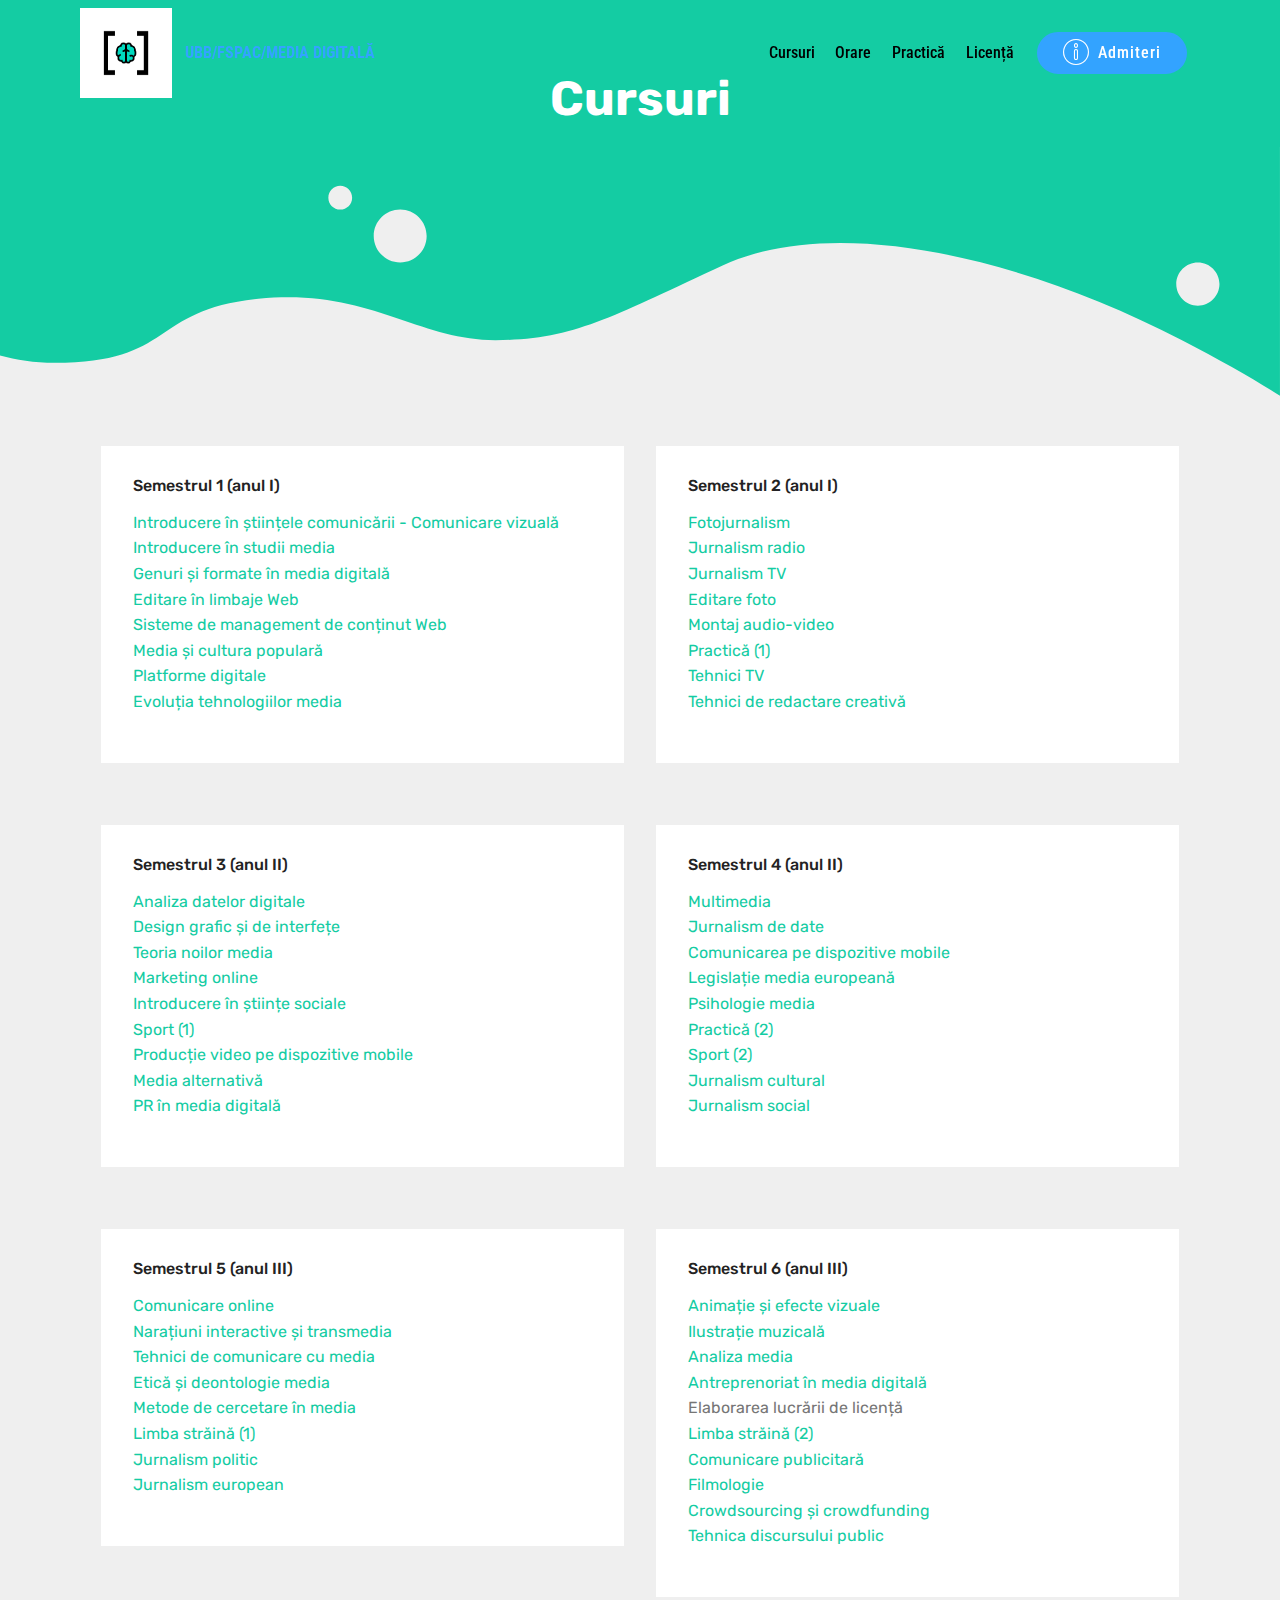
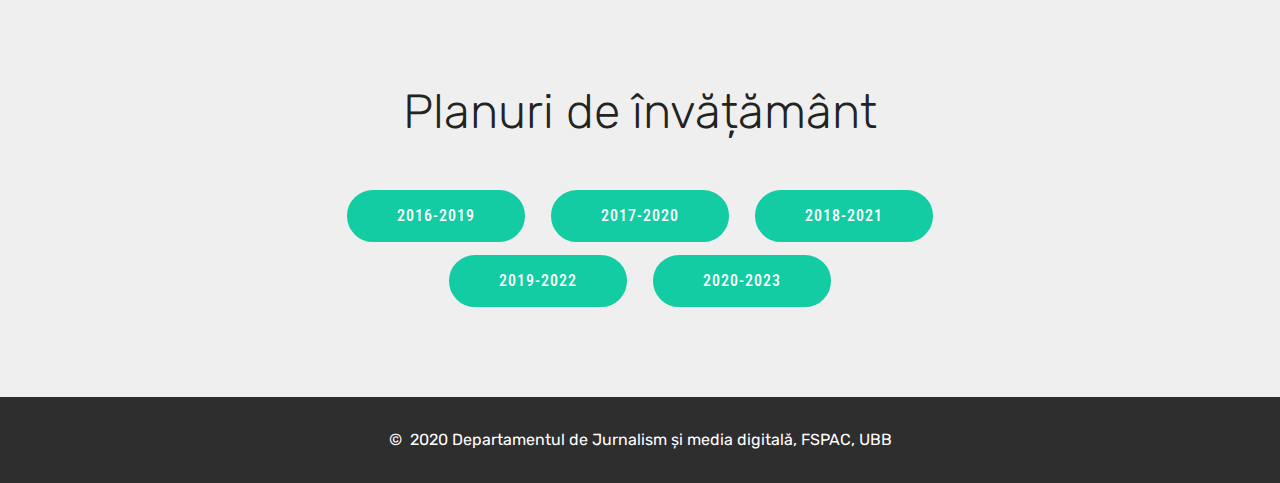
==== cursuri.html @ 67038d90 "MD site v 2.0.1" ====
<!DOCTYPE html>
<html  >
<head>
  
  <meta charset="UTF-8">
  <meta http-equiv="X-UA-Compatible" content="IE=edge">
  
  <meta name="viewport" content="width=device-width, initial-scale=1, minimum-scale=1">
  <link rel="shortcut icon" href="assets/images/media-digitala.gif" type="image/x-icon">
  <meta name="description" content="Media digitală, Facultatea de Științe Politice, Administrative și ale Comunicării, Universitatea Babeș-Bolyai">
  
  
  <title>Cursurile specializării Media digitală</title>
  <link rel="stylesheet" href="assets/web/assets/mobirise-icons/mobirise-icons.css">
  <link rel="stylesheet" href="assets/bootstrap/css/bootstrap.min.css">
  <link rel="stylesheet" href="assets/bootstrap/css/bootstrap-grid.min.css">
  <link rel="stylesheet" href="assets/bootstrap/css/bootstrap-reboot.min.css">
  <link rel="stylesheet" href="assets/tether/tether.min.css">
  <link rel="stylesheet" href="assets/dropdown/css/style.css">
  <link rel="stylesheet" href="assets/theme/css/style.css">
  <link rel="preload" as="style" href="assets/mobirise/css/mbr-additional.css"><link rel="stylesheet" href="assets/mobirise/css/mbr-additional.css" type="text/css">
  
  
  
</head>
<body>

<section id='top-1'></section>


  <section class="mbr-section content4 cid-rX4xvTymlQ" id="content-titlu-cursuri">

    

    <div class="container">
        <div class="media-container-row">
            <div class="title col-12 col-md-8">
                <h2 class="align-center pb-3 mbr-fonts-style display-2"><strong>
                    Cursuri</strong></h2>
                
                
            </div>
        </div>
    </div>
</section>

<section class="cid-rX4xZBAquX" id="design-block-p">
  
    

	

	<svg xmlns="http://www.w3.org/2000/svg" viewBox="0 0 1185 248">
      <path d="M50.5 199.8c112.4 0 87.5-49 188.7-59.3s146.7 38.3 219.5 38.3 107.9-21.9 210.8-69.3c102.8-47.3 274-8.7 424.8 69.3 37.7 19.5 68 36.7 90.7 51.5V0H0v193C15 197.2 31.6 199.8 50.5 199.8zM1109 106.9c11 0 20 9 20 20 0 11-9 20-20 20s-20-9-20-20C1089 115.9 1098 106.9 1109 106.9zM370.5 57.9c13.5 0 24.5 11 24.5 24.5 0 13.5-11 24.5-24.5 24.5S346 95.9 346 82.4C346 68.9 357 57.9 370.5 57.9zM315 35.9c6.1 0 11 4.9 11 11s-4.9 11-11 11 -11-4.9-11-11S308.9 35.9 315 35.9z" class="top"></path>
  	</svg>
  
</section>

<section class="features4 cid-rX4wKIz10P" id="features-cursuri-an1">
    
         

    
    <div class="container">
        <div class="media-container-row">
            <div class="card p-3 col-12 col-md-6">
                <div class="card-wrapper media-container-row media-container-row">
                    <div class="card-box">
                        <h4 class="card-title pb-3 mbr-fonts-style display-7">
                            Semestrul 1 (anul I)</h4>
                        <p class="mbr-text mbr-fonts-style display-7"><a href="/cursuri/sem1/Comunicare-vizuala.pdf">Introducere în științele comunicării - Comunicare vizuală</a>
<br><a href="/cursuri/sem1/Introducere-in-studii-media.pdf">Introducere în studii media</a>
<br><a href="/cursuri/sem1/Genuri-si-formate-in-media-digitala.pdf">Genuri și formate în media digitală</a>
<br><a href="/cursuri/sem1/Editare-in-limbaje-web.pdf">Editare în limbaje Web</a>
<br><a href="/cursuri/sem1/Sisteme-de-management-de-continut-web.pdf">Sisteme de management de conținut Web</a>
<br><a href="/cursuri/sem1/Media-si-cultura-populara.pdf">Media și cultura populară</a>
<br><a href="/cursuri/sem1/Platforme-digitale.pdf">Platforme digitale</a>
<br><a href="/cursuri/sem1/Evolutia-tehnologiilor-media.pdf">Evoluția tehnologiilor media</a></p>
                    </div>
                </div>
            </div>

            <div class="card p-3 col-12 col-md-6 col-12 col-md-6">
                <div class="card-wrapper media-container-row">
                    <div class="card-box">
                        <h4 class="card-title pb-3 mbr-fonts-style display-7">
                            Semestrul 2 (anul I)</h4>
                        <p class="mbr-text mbr-fonts-style display-7"><a href="/cursuri/sem2/Fotojurnalism.pdf">Fotojurnalism
</a><br><a href="/cursuri/sem2/Jurnalism-radio.pdf">Jurnalism radio</a>
<br><a href="/cursuri/sem2/Jurnalism-tv.pdf">Jurnalism TV</a>
<br><a href="/cursuri/sem2/Editare-foto.pdf">Editare foto</a>
<br><a href="/cursuri/sem2/Montaj-audio-video.pdf">Montaj audio-video</a>
<br><a href="/cursuri/sem2/Practica1.pdf">Practică (1)</a>
<br><a href="/cursuri/sem2/Tehnici-tv.pdf">Tehnici TV</a>
<br><a href="/cursuri/sem2/Tehnici-de-redactare-creativa.pdf">Tehnici de redactare creativă</a></p>
                    </div>
                </div>
            </div>

            

            
        </div>
    </div>
</section>

<section class="features4 cid-rX4A6nRMtw" id="features-cursuri-an2">
    
         

    
    <div class="container">
        <div class="media-container-row">
            <div class="card p-3 col-12 col-md-6">
                <div class="card-wrapper media-container-row media-container-row">
                    <div class="card-box">
                        <h4 class="card-title pb-3 mbr-fonts-style display-7">
                            Semestrul 3 (anul II)</h4>
                        <p class="mbr-text mbr-fonts-style display-7"><a href="/cursuri/sem3/Analiza-datelor-digitale.pdf">Analiza datelor digitale</a>
<br><a href="/cursuri/sem3/Design-grafic-si-de-interfete.pdf">Design grafic și de interfețe
</a><br><a href="/cursuri/sem3/Teoria-noilor-media.pdf">Teoria noilor media</a>
<br><a href="/cursuri/sem3/Marketing-online.pdf">Marketing online</a>
<br><a href="/cursuri/sem3/Introducere-in-stiintele-sociale.pdf">Introducere în științe sociale</a>
<br><a href="/cursuri/sem3/Sport1.pdf">Sport (1)
</a><br><a href="/cursuri/sem3/Productie-video-pe-dispozitive-mobile.pdf">Producție video pe dispozitive mobile</a><br><a href="/cursuri/sem3/Media-alternativa.pdf">Media alternativă</a>
<br><a href="/cursuri/sem3/PR-in-media-digitala.pdf">PR în media digitală</a></p>
                    </div>
                </div>
            </div>

            <div class="card p-3 col-12 col-md-6 col-12 col-md-6">
                <div class="card-wrapper media-container-row">
                    <div class="card-box">
                        <h4 class="card-title pb-3 mbr-fonts-style display-7">
                            Semestrul 4 (anul II)</h4>
                        <p class="mbr-text mbr-fonts-style display-7"><a href="/cursuri/sem4/Multimedia.pdf">Multimedia</a>
<br><a href="/cursuri/sem4/Jurnalism-de-date.pdf">Jurnalism de date</a>
<br><a href="/cursuri/sem4/Comunicarea-pe-dispozitive-mobile.pdf">Comunicarea pe dispozitive mobile</a>
<br><a href="/cursuri/sem4/Legislatie-media-europeana.pdf">Legislație media europeană</a>
<br><a href="/cursuri/sem4/Psihologie-media.pdf">Psihologie media</a>
<br><a href="/cursuri/sem4/Practica2.pdf">Practică (2)</a>
<br><a href="/cursuri/sem4/Sport2.pdf">Sport (2)</a>
<br><a href="/cursuri/sem4/Jurnalism-cultural.pdf">Jurnalism cultural</a>
<br><a href="/cursuri/sem4/Jurnalism-social.pdf">Jurnalism social</a></p>
                    </div>
                </div>
            </div>

            

            
        </div>
    </div>
</section>

<section class="features4 cid-rX4AxIITHx" id="features-cursuri-an3">
    
         

    
    <div class="container">
        <div class="media-container-row">
            <div class="card p-3 col-12 col-md-6">
                <div class="card-wrapper media-container-row media-container-row">
                    <div class="card-box">
                        <h4 class="card-title pb-3 mbr-fonts-style display-7">
                            Semestrul 5 (anul III)</h4>
                        <p class="mbr-text mbr-fonts-style display-7"><a href="/cursuri/sem5/Comunicare-online.pdf">Comunicare online</a>
<br><a href="/cursuri/sem5/Naratiuni-interactive-si-transmedia.pdf">Narațiuni interactive și transmedia</a>
<br><a href="/cursuri/sem5/Tehnici-de-comunica-cu-media.pdf">Tehnici de comunicare cu media</a>
<br><a href="/cursuri/sem5/Etica-si-deontologie-media.pdf">Etică și deontologie media</a>
<br><a href="/cursuri/sem5/Metode-de-cercetare-in-media.pdf">Metode de cercetare în media</a>
<br><a href="/cursuri/sem5/Limba-engleza1.pdf">Limba străină (1)</a><br><a href="/cursuri/sem5/Jurnalism-politic.pdf">Jurnalism politic</a>
<br><a href="/cursuri/sem5/Jurnalism-european.pdf">Jurnalism european</a></p>
                    </div>
                </div>
            </div>

            <div class="card p-3 col-12 col-md-6 col-12 col-md-6">
                <div class="card-wrapper media-container-row">
                    <div class="card-box">
                        <h4 class="card-title pb-3 mbr-fonts-style display-7">
                            Semestrul 6 (anul III)</h4>
                        <p class="mbr-text mbr-fonts-style display-7"><a href="/cursuri/sem6/Animatie-si-efecte-vizuale.pdf">Animație și efecte vizuale</a>
<br><a href="/cursuri/sem6/Ilustratie-muzicala.pdf">Ilustrație muzicală</a>
<br><a href="/cursuri/sem6/Analiza-media.pdf">Analiza media</a>
<br><a href="/cursuri/sem6/Antreprenoriat-in-media-digitala.pdf">Antreprenoriat în media digitală</a>
<br>Elaborarea lucrării de licență
<br><a href="/cursuri/sem6/Limba-engleza2.pdf">Limba străină (2)</a>&nbsp;<br><a href="/cursuri/sem6/Comunicare-publicitara.pdf">Comunicare publicitară
</a><br><a href="/cursuri/sem6/Filmologie.pdf">Filmologie
</a><br><a href="/cursuri/sem6/Crowdsourcing-si-crowdfunding.pdf">Crowdsourcing și crowdfunding</a>
<br><a href="/cursuri/sem6/Tehnica-discursului-public.pdf">Tehnica discursului public</a></p>
                    </div>
                </div>
            </div>

            

            
        </div>
    </div>
</section>

<section class="mbr-section content4 cid-rX4BIA6tJ4" id="content-planuri-de-invatamant">

    

    <div class="container">
        <div class="media-container-row">
            <div class="title col-12 col-md-8">
                <h2 class="align-center pb-3 mbr-fonts-style display-2">
                    Planuri de învățământ</h2>
                
                <div class="mbr-section-btn align-center py-4"><a class="btn btn-primary display-4" href="https://mobirise.co">2016-2019</a>
                    <a class="btn btn-primary display-4" href="https://mobirise.co">2017-2020</a> <a class="btn btn-primary display-4" href="https://mobirise.co">2018-2021</a> <a class="btn btn-primary display-4" href="https://mobirise.co">2019-2022</a> <a class="btn btn-primary display-4" href="https://mobirise.co">2020-2023</a></div>
            </div>
        </div>
    </div>
</section>

<section class="menu cid-rX3ALuaf6V" once="menu" id="menu2-k">

    

    <nav class="navbar navbar-expand beta-menu navbar-dropdown align-items-center navbar-fixed-top navbar-toggleable-sm bg-color transparent">
        <button class="navbar-toggler navbar-toggler-right" type="button" data-toggle="collapse" data-target="#navbarSupportedContent" aria-controls="navbarSupportedContent" aria-expanded="false" aria-label="Toggle navigation">
            <div class="hamburger">
                <span></span>
                <span></span>
                <span></span>
                <span></span>
            </div>
        </button>
        <div class="menu-logo">
            <div class="navbar-brand">
                <span class="navbar-logo">
                    <a href="index.html">
                        <img src="assets/images/media-digitala.gif" alt="" title="" style="height: 5.6rem;">
                    </a>
                </span>
                <span class="navbar-caption-wrap"><a class="navbar-caption text-secondary display-4" href="index.html">UBB/FSPAC/MEDIA DIGITALĂ</a></span>
            </div>
        </div>
        <div class="collapse navbar-collapse" id="navbarSupportedContent">
            <ul class="navbar-nav nav-dropdown" data-app-modern-menu="true"><li class="nav-item">
                    <a class="nav-link link text-black display-4" href="cursuri.html">
                        Cursuri</a>
                </li>
                <li class="nav-item">
                    <a class="nav-link link text-black display-4" href="orare.html">
                        Orare</a>
                </li><li class="nav-item"><a class="nav-link link text-black display-4" href="practica.html">Practică</a></li><li class="nav-item"><a class="nav-link link text-black display-4" href="licenta.html">Licență</a></li></ul>
            <div class="navbar-buttons mbr-section-btn"><a class="btn btn-sm btn-secondary display-4" href="https://fspac.online/"><span class="mbri-info mbr-iconfont mbr-iconfont-btn"></span>
                    
                    Admiteri</a></div>
        </div>
    </nav>
</section>

<section once="footers" class="cid-rX4rkrXf9K" id="footer6-l">

    

    

    <div class="container">
        <div class="media-container-row align-center mbr-white">
            <div class="col-12">
                <p class="mbr-text mb-0 mbr-fonts-style display-7">
                    © &nbsp;2020 Departamentul de Jurnalism și media digitală, FSPAC, UBB</p>
            </div>
        </div>
    </div>
</section>


  <script src="assets/web/assets/jquery/jquery.min.js"></script>
  <script src="assets/popper/popper.min.js"></script>
  <script src="assets/bootstrap/js/bootstrap.min.js"></script>
  <script src="assets/tether/tether.min.js"></script>
  <script src="assets/smoothscroll/smooth-scroll.js"></script>
  <script src="assets/dropdown/js/nav-dropdown.js"></script>
  <script src="assets/dropdown/js/navbar-dropdown.js"></script>
  <script src="assets/touchswipe/jquery.touch-swipe.min.js"></script>
  <script src="assets/theme/js/script.js"></script>
  
  
</body>
</html>
---- assets/web/assets/mobirise-icons/mobirise-icons.css ----
@font-face {
  font-family: 'MobiriseIcons';
  src:  url('mobirise-icons.eot?spat4u');
  src:  url('mobirise-icons.eot?spat4u#iefix') format('embedded-opentype'),
    url('mobirise-icons.ttf?spat4u') format('truetype'),
    url('mobirise-icons.woff?spat4u') format('woff'),
    url('mobirise-icons.svg?spat4u#MobiriseIcons') format('svg');
  font-weight: normal;
  font-style: normal;
  font-display: swap;
}

[class^="mbri-"], [class*=" mbri-"] {
  /* use !important to prevent issues with browser extensions that change fonts */
  font-family: MobiriseIcons !important;
  speak: none;
  font-style: normal;
  font-weight: normal;
  font-variant: normal;
  text-transform: none;
  line-height: 1;

  /* Better Font Rendering =========== */
  -webkit-font-smoothing: antialiased;
  -moz-osx-font-smoothing: grayscale;
}

.mbri-add-submenu:before {
  content: "\e900";
}
.mbri-alert:before {
  content: "\e901";
}
.mbri-align-center:before {
  content: "\e902";
}
.mbri-align-justify:before {
  content: "\e903";
}
.mbri-align-left:before {
  content: "\e904";
}
.mbri-align-right:before {
  content: "\e905";
}
.mbri-android:before {
  content: "\e906";
}
.mbri-apple:before {
  content: "\e907";
}
.mbri-arrow-down:before {
  content: "\e908";
}
.mbri-arrow-next:before {
  content: "\e909";
}
.mbri-arrow-prev:before {
  content: "\e90a";
}
.mbri-arrow-up:before {
  content: "\e90b";
}
.mbri-bold:before {
  content: "\e90c";
}
.mbri-bookmark:before {
  content: "\e90d";
}
.mbri-bootstrap:before {
  content: "\e90e";
}
.mbri-briefcase:before {
  content: "\e90f";
}
.mbri-browse:before {
  content: "\e910";
}
.mbri-bulleted-list:before {
  content: "\e911";
}
.mbri-calendar:before {
  content: "\e912";
}
.mbri-camera:before {
  content: "\e913";
}
.mbri-cart-add:before {
  content: "\e914";
}
.mbri-cart-full:before {
  content: "\e915";
}
.mbri-cash:before {
  content: "\e916";
}
.mbri-change-style:before {
  content: "\e917";
}
.mbri-chat:before {
  content: "\e918";
}
.mbri-clock:before {
  content: "\e919";
}
.mbri-close:before {
  content: "\e91a";
}
.mbri-cloud:before {
  content: "\e91b";
}
.mbri-code:before {
  content: "\e91c";
}
.mbri-contact-form:before {
  content: "\e91d";
}
.mbri-credit-card:before {
  content: "\e91e";
}
.mbri-cursor-click:before {
  content: "\e91f";
}
.mbri-cust-feedback:before {
  content: "\e920";
}
.mbri-database:before {
  content: "\e921";
}
.mbri-delivery:before {
  content: "\e922";
}
.mbri-desktop:before {
  content: "\e923";
}
.mbri-devices:before {
  content: "\e924";
}
.mbri-down:before {
  content: "\e925";
}
.mbri-download:before {
  content: "\e989";
}
.mbri-drag-n-drop:before {
  content: "\e927";
}
.mbri-drag-n-drop2:before {
  content: "\e928";
}
.mbri-edit:before {
  content: "\e929";
}
.mbri-edit2:before {
  content: "\e92a";
}
.mbri-error:before {
  content: "\e92b";
}
.mbri-extension:before {
  content: "\e92c";
}
.mbri-features:before {
  content: "\e92d";
}
.mbri-file:before {
  content: "\e92e";
}
.mbri-flag:before {
  content: "\e92f";
}
.mbri-folder:before {
  content: "\e930";
}
.mbri-gift:before {
  content: "\e931";
}
.mbri-github:before {
  content: "\e932";
}
.mbri-globe:before {
  content: "\e933";
}
.mbri-globe-2:before {
  content: "\e934";
}
.mbri-growing-chart:before {
  content: "\e935";
}
.mbri-hearth:before {
  content: "\e936";
}
.mbri-help:before {
  content: "\e937";
}
.mbri-home:before {
  content: "\e938";
}
.mbri-hot-cup:before {
  content: "\e939";
}
.mbri-idea:before {
  content: "\e93a";
}
.mbri-image-gallery:before {
  content: "\e93b";
}
.mbri-image-slider:before {
  content: "\e93c";
}
.mbri-info:before {
  content: "\e93d";
}
.mbri-italic:before {
  content: "\e93e";
}
.mbri-key:before {
  content: "\e93f";
}
.mbri-laptop:before {
  content: "\e940";
}
.mbri-layers:before {
  content: "\e941";
}
.mbri-left-right:before {
  content: "\e942";
}
.mbri-left:before {
  content: "\e943";
}
.mbri-letter:before {
  content: "\e944";
}
.mbri-like:before {
  content: "\e945";
}
.mbri-link:before {
  content: "\e946";
}
.mbri-lock:before {
  content: "\e947";
}
.mbri-login:before {
  content: "\e948";
}
.mbri-logout:before {
  content: "\e949";
}
.mbri-magic-stick:before {
  content: "\e94a";
}
.mbri-map-pin:before {
  content: "\e94b";
}
.mbri-menu:before {
  content: "\e94c";
}
.mbri-mobile:before {
  content: "\e94d";
}
.mbri-mobile2:before {
  content: "\e94e";
}
.mbri-mobirise:before {
  content: "\e94f";
}
.mbri-more-horizontal:before {
  content: "\e950";
}
.mbri-more-vertical:before {
  content: "\e951";
}
.mbri-music:before {
  content: "\e952";
}
.mbri-new-file:before {
  content: "\e953";
}
.mbri-numbered-list:before {
  content: "\e954";
}
.mbri-opened-folder:before {
  content: "\e955";
}
.mbri-pages:before {
  content: "\e956";
}
.mbri-paper-plane:before {
  content: "\e957";
}
.mbri-paperclip:before {
  content: "\e958";
}
.mbri-photo:before {
  content: "\e959";
}
.mbri-photos:before {
  content: "\e95a";
}
.mbri-pin:before {
  content: "\e95b";
}
.mbri-play:before {
  content: "\e95c";
}
.mbri-plus:before {
  content: "\e95d";
}
.mbri-preview:before {
  content: "\e95e";
}
.mbri-print:before {
  content: "\e95f";
}
.mbri-protect:before {
  content: "\e960";
}
.mbri-question:before {
  content: "\e961";
}
.mbri-quote-left:before {
  content: "\e962";
}
.mbri-quote-right:before {
  content: "\e963";
}
.mbri-refresh:before {
  content: "\e964";
}
.mbri-responsive:before {
  content: "\e965";
}
.mbri-right:before {
  content: "\e966";
}
.mbri-rocket:before {
  content: "\e967";
}
.mbri-sad-face:before {
  content: "\e968";
}
.mbri-sale:before {
  content: "\e969";
}
.mbri-save:before {
  content: "\e96a";
}
.mbri-search:before {
  content: "\e96b";
}
.mbri-setting:before {
  content: "\e96c";
}
.mbri-setting2:before {
  content: "\e96d";
}
.mbri-setting3:before {
  content: "\e96e";
}
.mbri-share:before {
  content: "\e96f";
}
.mbri-shopping-bag:before {
  content: "\e970";
}
.mbri-shopping-basket:before {
  content: "\e971";
}
.mbri-shopping-cart:before {
  content: "\e972";
}
.mbri-sites:before {
  content: "\e973";
}
.mbri-smile-face:before {
  content: "\e974";
}
.mbri-speed:before {
  content: "\e975";
}
.mbri-star:before {
  content: "\e976";
}
.mbri-success:before {
  content: "\e977";
}
.mbri-sun:before {
  content: "\e978";
}
.mbri-sun2:before {
  content: "\e979";
}
.mbri-tablet:before {
  content: "\e97a";
}
.mbri-tablet-vertical:before {
  content: "\e97b";
}
.mbri-target:before {
  content: "\e97c";
}
.mbri-timer:before {
  content: "\e97d";
}
.mbri-to-ftp:before {
  content: "\e97e";
}
.mbri-to-local-drive:before {
  content: "\e97f";
}
.mbri-touch-swipe:before {
  content: "\e980";
}
.mbri-touch:before {
  content: "\e981";
}
.mbri-trash:before {
  content: "\e982";
}
.mbri-underline:before {
  content: "\e983";
}
.mbri-unlink:before {
  content: "\e984";
}
.mbri-unlock:before {
  content: "\e985";
}
.mbri-up-down:before {
  content: "\e986";
}
.mbri-up:before {
  content: "\e987";
}
.mbri-update:before {
  content: "\e988";
}
.mbri-upload:before {
 content: "\e926"; 
}
.mbri-user:before {
  content: "\e98a";
}
.mbri-user2:before {
  content: "\e98b";
}
.mbri-users:before {
  content: "\e98c";
}
.mbri-video:before {
  content: "\e98d";
}
.mbri-video-play:before {
  content: "\e98e";
}
.mbri-watch:before {
  content: "\e98f";
}
.mbri-website-theme:before {
  content: "\e990";
}
.mbri-wifi:before {
  content: "\e991";
}
.mbri-windows:before {
  content: "\e992";
}
.mbri-zoom-out:before {
  content: "\e993";
}
.mbri-redo:before {
  content: "\e994";
}
.mbri-undo:before {
  content: "\e995";
}
---- assets/dropdown/css/style.css ----
.navbar-dropdown {
  left: 0;
  padding: 0;
  position: absolute;
  right: 0;
  top: 0;
  transition: all 0.45s ease;
  z-index: 1030;
  background: #282828; }
  .navbar-dropdown .navbar-logo {
    margin-right: 0.8rem;
    transition: margin 0.3s ease-in-out;
    vertical-align: middle; }
    .navbar-dropdown .navbar-logo img {
      height: 3.125rem;
      transition: all 0.3s ease-in-out; }
    .navbar-dropdown .navbar-logo.mbr-iconfont {
      font-size: 3.125rem;
      line-height: 3.125rem; }
  .navbar-dropdown .navbar-caption {
    font-weight: 700;
    white-space: normal;
    vertical-align: -4px;
    line-height: 3.125rem !important; }
    .navbar-dropdown .navbar-caption, .navbar-dropdown .navbar-caption:hover {
      color: inherit;
      text-decoration: none; }
  .navbar-dropdown .mbr-iconfont + .navbar-caption {
    vertical-align: -1px; }
  .navbar-dropdown.navbar-fixed-top {
    position: fixed; }
  .navbar-dropdown .navbar-brand span {
    vertical-align: -4px; }
  .navbar-dropdown.bg-color.transparent {
    background: none; }
  .navbar-dropdown.navbar-short .navbar-brand {
    padding: 0.625rem 0; }
    .navbar-dropdown.navbar-short .navbar-brand span {
      vertical-align: -1px; }
  .navbar-dropdown.navbar-short .navbar-caption {
    line-height: 2.375rem !important;
    vertical-align: -2px; }
  .navbar-dropdown.navbar-short .navbar-logo {
    margin-right: 0.5rem; }
    .navbar-dropdown.navbar-short .navbar-logo img {
      height: 2.375rem; }
    .navbar-dropdown.navbar-short .navbar-logo.mbr-iconfont {
      font-size: 2.375rem;
      line-height: 2.375rem; }
  .navbar-dropdown.navbar-short .mbr-table-cell {
    height: 3.625rem; }
  .navbar-dropdown .navbar-close {
    left: 0.6875rem;
    position: fixed;
    top: 0.75rem;
    z-index: 1000; }
  .navbar-dropdown .hamburger-icon {
    content: "";
    display: inline-block;
    vertical-align: middle;
    width: 16px;
    -webkit-box-shadow: 0 -6px 0 1px #282828,0 0 0 1px #282828,0 6px 0 1px #282828;
    -moz-box-shadow: 0 -6px 0 1px #282828,0 0 0 1px #282828,0 6px 0 1px #282828;
    box-shadow: 0 -6px 0 1px #282828,0 0 0 1px #282828,0 6px 0 1px #282828; }

.dropdown-menu .dropdown-toggle[data-toggle="dropdown-submenu"]::after {
  border-bottom: 0.35em solid transparent;
  border-left: 0.35em solid;
  border-right: 0;
  border-top: 0.35em solid transparent;
  margin-left: 0.3rem; }

.dropdown-menu .dropdown-item:focus {
  outline: 0; }

.nav-dropdown {
  font-size: 0.75rem;
  font-weight: 500;
  height: auto !important; }
  .nav-dropdown .nav-btn {
    padding-left: 1rem; }
  .nav-dropdown .link {
    margin: .667em 1.667em;
    font-weight: 500;
    padding: 0;
    transition: color .2s ease-in-out; }
    .nav-dropdown .link.dropdown-toggle {
      margin-right: 2.583em; }
      .nav-dropdown .link.dropdown-toggle::after {
        margin-left: .25rem;
        border-top: 0.35em solid;
        border-right: 0.35em solid transparent;
        border-left: 0.35em solid transparent;
        border-bottom: 0; }
      .nav-dropdown .link.dropdown-toggle[aria-expanded="true"] {
        margin: 0;
        padding: 0.667em 3.263em  0.667em 1.667em; }
  .nav-dropdown .link::after,
  .nav-dropdown .dropdown-item::after {
    color: inherit; }
  .nav-dropdown .btn {
    font-size: 0.75rem;
    font-weight: 700;
    letter-spacing: 0;
    margin-bottom: 0;
    padding-left: 1.25rem;
    padding-right: 1.25rem; }
  .nav-dropdown .dropdown-menu {
    border-radius: 0;
    border: 0;
    left: 0;
    margin: 0;
    padding-bottom: 1.25rem;
    padding-top: 1.25rem;
    position: relative; }
  .nav-dropdown .dropdown-submenu {
    margin-left: 0.125rem;
    top: 0; }
  .nav-dropdown .dropdown-item {
    font-weight: 500;
    line-height: 2;
    padding: 0.3846em 4.615em 0.3846em 1.5385em;
    position: relative;
    transition: color .2s ease-in-out, background-color .2s ease-in-out; }
    .nav-dropdown .dropdown-item::after {
      margin-top: -0.3077em;
      position: absolute;
      right: 1.1538em;
      top: 50%; }
    .nav-dropdown .dropdown-item:focus, .nav-dropdown .dropdown-item:hover {
      background: none; }

@media (max-width: 767px) {
  .nav-dropdown.navbar-toggleable-sm {
    bottom: 0;
    display: none;
    left: 0;
    overflow-x: hidden;
    position: fixed;
    top: 0;
    transform: translateX(-100%);
    -ms-transform: translateX(-100%);
    -webkit-transform: translateX(-100%);
    width: 18.75rem;
    z-index: 999; } }
.nav-dropdown.navbar-toggleable-xl {
  bottom: 0;
  display: none;
  left: 0;
  overflow-x: hidden;
  position: fixed;
  top: 0;
  transform: translateX(-100%);
  -ms-transform: translateX(-100%);
  -webkit-transform: translateX(-100%);
  width: 18.75rem;
  z-index: 999; }

.nav-dropdown-sm {
  display: block !important;
  overflow-x: hidden;
  overflow: auto;
  padding-top: 3.875rem; }
  .nav-dropdown-sm::after {
    content: "";
    display: block;
    height: 3rem;
    width: 100%; }
  .nav-dropdown-sm.collapse.in ~ .navbar-close {
    display: block !important; }
  .nav-dropdown-sm.collapsing, .nav-dropdown-sm.collapse.in {
    transform: translateX(0);
    -ms-transform: translateX(0);
    -webkit-transform: translateX(0);
    transition: all 0.25s ease-out;
    -webkit-transition: all 0.25s ease-out;
    background: #282828; }
  .nav-dropdown-sm.collapsing[aria-expanded="false"] {
    transform: translateX(-100%);
    -ms-transform: translateX(-100%);
    -webkit-transform: translateX(-100%); }
  .nav-dropdown-sm .nav-item {
    display: block;
    margin-left: 0 !important;
    padding-left: 0; }
  .nav-dropdown-sm .link,
  .nav-dropdown-sm .dropdown-item {
    border-top: 1px dotted rgba(255, 255, 255, 0.1);
    font-size: 0.8125rem;
    line-height: 1.6;
    margin: 0 !important;
    padding: 0.875rem 2.4rem 0.875rem 1.5625rem !important;
    position: relative;
    white-space: normal; }
    .nav-dropdown-sm .link:focus, .nav-dropdown-sm .link:hover,
    .nav-dropdown-sm .dropdown-item:focus,
    .nav-dropdown-sm .dropdown-item:hover {
      background: rgba(0, 0, 0, 0.2) !important;
      color: #c0a375; }
  .nav-dropdown-sm .nav-btn {
    position: relative;
    padding: 1.5625rem 1.5625rem 0 1.5625rem; }
    .nav-dropdown-sm .nav-btn::before {
      border-top: 1px dotted rgba(255, 255, 255, 0.1);
      content: "";
      left: 0;
      position: absolute;
      top: 0;
      width: 100%; }
    .nav-dropdown-sm .nav-btn + .nav-btn {
      padding-top: 0.625rem; }
      .nav-dropdown-sm .nav-btn + .nav-btn::before {
        display: none; }
  .nav-dropdown-sm .btn {
    padding: 0.625rem 0; }
  .nav-dropdown-sm .dropdown-toggle[data-toggle="dropdown-submenu"]::after {
    margin-left: .25rem;
    border-top: 0.35em solid;
    border-right: 0.35em solid transparent;
    border-left: 0.35em solid transparent;
    border-bottom: 0; }
  .nav-dropdown-sm .dropdown-toggle[data-toggle="dropdown-submenu"][aria-expanded="true"]::after {
    border-top: 0;
    border-right: 0.35em solid transparent;
    border-left: 0.35em solid transparent;
    border-bottom: 0.35em solid; }
  .nav-dropdown-sm .dropdown-menu {
    margin: 0;
    padding: 0;
    position: relative;
    top: 0;
    left: 0;
    width: 100%;
    border: 0;
    float: none;
    border-radius: 0;
    background: none; }
  .nav-dropdown-sm .dropdown-submenu {
    left: 100%;
    margin-left: 0.125rem;
    margin-top: -1.25rem;
    top: 0; }

.navbar-toggleable-sm .nav-dropdown .dropdown-menu {
  position: absolute; }

.navbar-toggleable-sm .nav-dropdown .dropdown-submenu {
  left: 100%;
  margin-left: 0.125rem;
  margin-top: -1.25rem;
  top: 0; }

.navbar-toggleable-sm.opened .nav-dropdown .dropdown-menu {
  position: relative; }

.navbar-toggleable-sm.opened .nav-dropdown .dropdown-submenu {
  left: 0;
  margin-left: 00rem;
  margin-top: 0rem;
  top: 0; }

.is-builder .nav-dropdown.collapsing {
  transition: none !important; }

/*# sourceMappingURL=style.css.map */
---- assets/theme/css/style.css ----
@charset "UTF-8";
/*!
 * Mobirise v4 theme (https://mobirise.com/)
 * Copyright 2017 Mobirise
 */
section {
  background-color: #eeeeee;
}

body {
  font-style: normal;
  line-height: 1.5;
}

section,
.container,
.container-fluid {
  position: relative;
  word-wrap: break-word;
}

a.mbr-iconfont:hover {
  text-decoration: none;
}

.article .lead p,
.article .lead ul,
.article .lead ol,
.article .lead pre,
.article .lead blockquote {
  margin-bottom: 0;
}

ul,
ol,
pre,
blockquote {
  margin-bottom: 2.3125rem;
}

pre {
  background: #f4f4f4;
  padding: 10px 24px;
  white-space: pre-wrap;
}

.inactive {
  -webkit-user-select: none;
  -moz-user-select: none;
  -ms-user-select: none;
  user-select: none;
  pointer-events: none;
  -webkit-user-drag: none;
  user-drag: none;
}

.mbr-section__comments .row {
  justify-content: center;
  -webkit-justify-content: center;
}

a {
  font-style: normal;
  font-weight: 400;
  cursor: pointer;
}
a, a:hover {
  text-decoration: none;
}

figure {
  margin-bottom: 0;
}

body {
  color: #232323;
}

h1,
h2,
h3,
h4,
h5,
h6,
.h1,
.h2,
.h3,
.h4,
.h5,
.h6,
.display-1,
.display-2,
.display-3,
.display-4 {
  line-height: 1;
  word-break: break-word;
  word-wrap: break-word;
}

.mbr-section-title {
  font-style: normal;
  line-height: 1.2;
}

.mbr-section-subtitle {
  line-height: 1.3;
}

.mbr-text {
  font-style: normal;
  line-height: 1.6;
}

b,
strong {
  font-weight: bold;
}

blockquote {
  padding: 10px 0 10px 20px;
  position: relative;
  border-left: 2px solid;
  border-color: #ff3366;
}

input:-webkit-autofill, input:-webkit-autofill:hover, input:-webkit-autofill:focus, input:-webkit-autofill:active {
  transition-delay: 9999s;
  transition-property: background-color, color;
}

textarea[type=hidden] {
  display: none;
}

body {
  position: relative;
}

section {
  background-position: 50% 50%;
  background-repeat: no-repeat;
  background-size: cover;
}
section .mbr-background-video,
section .mbr-background-video-preview {
  position: absolute;
  bottom: 0;
  left: 0;
  right: 0;
  top: 0;
}

.hidden {
  visibility: hidden;
}

.mbr-z-index20 {
  z-index: 20;
}

/*! Base colors */
.mbr-white {
  color: #ffffff;
}

.mbr-black {
  color: #000000;
}

.mbr-bg-white {
  background-color: #ffffff;
}

.mbr-bg-black {
  background-color: #000000;
}

/*! Text-aligns */
.align-left {
  text-align: left;
}

.align-center {
  text-align: center;
}

.align-right {
  text-align: right;
}

@media (max-width: 767px) {
  .align-left,
.align-center,
.align-right,
.mbr-section-btn,
.mbr-section-title {
    text-align: center;
  }
}
/*! Font-weight  */
.mbr-light {
  font-weight: 300;
}

.mbr-regular {
  font-weight: 400;
}

.mbr-semibold {
  font-weight: 500;
}

.mbr-bold {
  font-weight: 700;
}

/*! Media  */
.media-size-item {
  -webkit-flex: 1 1 auto;
  -moz-flex: 1 1 auto;
  -ms-flex: 1 1 auto;
  -o-flex: 1 1 auto;
  flex: 1 1 auto;
}

.media-content {
  -webkit-flex-basis: 100%;
  flex-basis: 100%;
}

.media-container-row {
  display: -ms-flexbox;
  display: -webkit-flex;
  display: flex;
  -webkit-flex-direction: row;
  -ms-flex-direction: row;
  flex-direction: row;
  -webkit-flex-wrap: wrap;
  -ms-flex-wrap: wrap;
  flex-wrap: wrap;
  -webkit-justify-content: center;
  -ms-flex-pack: center;
  justify-content: center;
  -webkit-align-content: center;
  -ms-flex-line-pack: center;
  align-content: center;
  -webkit-align-items: start;
  -ms-flex-align: start;
  align-items: start;
}
.media-container-row .media-size-item {
  width: 400px;
}

.media-container-column {
  display: -ms-flexbox;
  display: -webkit-flex;
  display: flex;
  -webkit-flex-direction: column;
  -ms-flex-direction: column;
  flex-direction: column;
  -webkit-flex-wrap: wrap;
  -ms-flex-wrap: wrap;
  flex-wrap: wrap;
  -webkit-justify-content: center;
  -ms-flex-pack: center;
  justify-content: center;
  -webkit-align-content: center;
  -ms-flex-line-pack: center;
  align-content: center;
  -webkit-align-items: stretch;
  -ms-flex-align: stretch;
  align-items: stretch;
}
.media-container-column > * {
  width: 100%;
}

@media (min-width: 992px) {
  .media-container-row {
    -webkit-flex-wrap: nowrap;
    -ms-flex-wrap: nowrap;
    flex-wrap: nowrap;
  }
}
figure {
  overflow: hidden;
}

figure[mbr-media-size] {
  transition: width 0.1s;
}

.mbr-figure img,
.mbr-figure iframe {
  display: block;
  width: 100%;
}

.card {
  background-color: transparent;
  border: none;
}

.card-box {
  width: 100%;
}

.card-img {
  text-align: center;
  flex-shrink: 0;
  -webkit-flex-shrink: 0;
}

.media {
  max-width: 100%;
  margin: 0 auto;
}

.mbr-figure {
  -ms-flex-item-align: center;
  -ms-grid-row-align: center;
  -webkit-align-self: center;
  align-self: center;
}

.media-container > div {
  max-width: 100%;
}

.mbr-figure img,
.card-img img {
  width: 100%;
}

@media (max-width: 991px) {
  .media-size-item {
    width: auto !important;
  }

  .media {
    width: auto;
  }

  .mbr-figure {
    width: 100% !important;
  }
}
/*! Buttons */
.btn {
  font-weight: 500;
  border-width: 2px;
  font-style: normal;
  letter-spacing: 1px;
  margin: 0.4rem 0.8rem;
  white-space: normal;
  -webkit-transition: all 0.3s ease-in-out;
  -moz-transition: all 0.3s ease-in-out;
  transition: all 0.3s ease-in-out;
  display: inline-flex;
  align-items: center;
  justify-content: center;
  word-break: break-word;
  -webkit-align-items: center;
  -webkit-justify-content: center;
  display: -webkit-inline-flex;
}

.btn-sm {
  font-weight: 500;
  letter-spacing: 1px;
  -webkit-transition: all 0.3s ease-in-out;
  -moz-transition: all 0.3s ease-in-out;
  transition: all 0.3s ease-in-out;
}

.btn-md {
  font-weight: 500;
  letter-spacing: 1px;
  margin: 0.4rem 0.8rem !important;
  -webkit-transition: all 0.3s ease-in-out;
  -moz-transition: all 0.3s ease-in-out;
  transition: all 0.3s ease-in-out;
}

.btn-lg {
  font-weight: 500;
  letter-spacing: 1px;
  margin: 0.4rem 0.8rem !important;
  -webkit-transition: all 0.3s ease-in-out;
  -moz-transition: all 0.3s ease-in-out;
  transition: all 0.3s ease-in-out;
}

.mbr-section-btn {
  margin-left: -0.25rem;
  margin-right: -0.25rem;
  font-size: 0;
}

nav .mbr-section-btn {
  margin-left: 0rem;
  margin-right: 0rem;
}

.btn-form {
  border-radius: 0;
}
.btn-form:hover {
  cursor: pointer;
}

/*! Btn icon margin */
.btn .mbr-iconfont,
.btn.btn-sm .mbr-iconfont {
  cursor: pointer;
  margin-right: 0.5rem;
}

.btn.btn-md .mbr-iconfont,
.btn.btn-md .mbr-iconfont {
  margin-right: 0.8rem;
}

.mbr-regular {
  font-weight: 400;
}

.mbr-semibold {
  font-weight: 500;
}

.mbr-bold {
  font-weight: 700;
}

[type=submit] {
  -webkit-appearance: none;
}

/*! Full-screen */
.mbr-fullscreen .mbr-overlay {
  min-height: 100vh;
}

.mbr-fullscreen {
  display: flex;
  display: -webkit-flex;
  display: -moz-flex;
  display: -ms-flex;
  display: -o-flex;
  align-items: center;
  -webkit-align-items: center;
  min-height: 100vh;
  padding-top: 3rem;
  padding-bottom: 3rem;
}

/*! Map */
.map {
  height: 25rem;
  position: relative;
}
.map iframe {
  width: 100%;
  height: 100%;
}

.mbr-overlay {
  background-color: #000;
  bottom: 0;
  left: 0;
  opacity: 0.5;
  position: absolute;
  right: 0;
  top: 0;
  z-index: 0;
  pointer-events: none;
}

/* Form */
blockquote {
  font-style: italic;
  padding: 10px 0 10px 20px;
  font-size: 1.09rem;
  position: relative;
  border-width: 3px;
}

.form-control {
  background-color: #f5f5f5;
  box-shadow: none;
  color: #565656;
  line-height: 1.43;
  min-height: 3.5em;
  padding: 1.07em 0.5em;
}
.form-control, .form-control:focus {
  border: 1px solid #e8e8e8;
}
.form-active .form-control:invalid {
  border-color: red;
}

.form-control-label {
  position: relative;
  cursor: pointer;
  margin-bottom: 0.357em;
  padding: 0;
}

.alert {
  color: #ffffff;
  border-radius: 0;
  border: 0;
  font-size: 0.875rem;
  line-height: 1.5;
  margin-bottom: 1.875rem;
  padding: 1.25rem;
  position: relative;
}
.alert.alert-form::after {
  background-color: inherit;
  bottom: -7px;
  content: "";
  display: block;
  height: 14px;
  left: 50%;
  margin-left: -7px;
  position: absolute;
  transform: rotate(45deg);
  width: 14px;
  -webkit-transform: rotate(45deg);
}

.form-asterisk {
  font-family: initial;
  position: absolute;
  top: -2px;
  font-weight: normal;
}

/*! Scroll to top arrow */
#scrollToTop a i:before {
  content: "";
  position: absolute;
  height: 40%;
  top: 25%;
  background: #fff;
  width: 2px;
  left: calc(50% - 1px);
}
#scrollToTop a i:after {
  content: "";
  position: absolute;
  display: block;
  border-top: 2px solid #fff;
  border-right: 2px solid #fff;
  width: 40%;
  height: 40%;
  left: 30%;
  bottom: 30%;
  transform: rotate(135deg);
  -webkit-transform: rotate(135deg);
}

.mbr-arrow-up {
  bottom: 25px;
  right: 90px;
  position: fixed;
  text-align: right;
  z-index: 5000;
  color: #ffffff;
  font-size: 32px;
  transform: rotate(180deg);
  -webkit-transform: rotate(180deg);
}

.mbr-arrow-up a {
  background: rgba(0, 0, 0, 0.2);
  border-radius: 3px;
  color: #fff;
  display: inline-block;
  height: 60px;
  width: 60px;
  outline-style: none !important;
  position: relative;
  text-decoration: none;
  transition: all 0.3s ease-in-out;
  cursor: pointer;
  text-align: center;
}
.mbr-arrow-up a:hover {
  background-color: rgba(0, 0, 0, 0.4);
}
.mbr-arrow-up a i {
  line-height: 60px;
}

.mbr-arrow-up-icon {
  display: block;
  color: #fff;
}

.mbr-arrow-up-icon::before {
  content: "›";
  display: inline-block;
  font-family: serif;
  font-size: 32px;
  line-height: 1;
  font-style: normal;
  position: relative;
  top: 6px;
  left: -4px;
  -webkit-transform: rotate(-90deg);
  transform: rotate(-90deg);
}

/*! Arrow Down */
.mbr-arrow {
  position: absolute;
  bottom: 45px;
  left: 50%;
  width: 60px;
  height: 60px;
  cursor: pointer;
  background-color: rgba(80, 80, 80, 0.5);
  border-radius: 50%;
  -webkit-transform: translateX(-50%);
  transform: translateX(-50%);
}
.mbr-arrow > a {
  display: inline-block;
  text-decoration: none;
  outline-style: none;
  -webkit-animation: arrowdown 1.7s ease-in-out infinite;
  animation: arrowdown 1.7s ease-in-out infinite;
}
.mbr-arrow > a > i {
  position: absolute;
  top: -2px;
  left: 15px;
  font-size: 2rem;
}

@keyframes arrowdown {
  0% {
    transform: translateY(0px);
    -webkit-transform: translateY(0px);
  }
  50% {
    transform: translateY(-5px);
    -webkit-transform: translateY(-5px);
  }
  100% {
    transform: translateY(0px);
    -webkit-transform: translateY(0px);
  }
}
@-webkit-keyframes arrowdown {
  0% {
    transform: translateY(0px);
    -webkit-transform: translateY(0px);
  }
  50% {
    transform: translateY(-5px);
    -webkit-transform: translateY(-5px);
  }
  100% {
    transform: translateY(0px);
    -webkit-transform: translateY(0px);
  }
}
@media (max-width: 500px) {
  .mbr-arrow-up {
    left: 50%;
    right: auto;
    transform: translateX(-50%) rotate(180deg);
    -webkit-transform: translateX(-50%) rotate(180deg);
  }
}
/*Gradients animation*/
@keyframes gradient-animation {
  from {
    background-position: 0% 100%;
    animation-timing-function: ease-in-out;
  }
  to {
    background-position: 100% 0%;
    animation-timing-function: ease-in-out;
  }
}
@-webkit-keyframes gradient-animation {
  from {
    background-position: 0% 100%;
    animation-timing-function: ease-in-out;
  }
  to {
    background-position: 100% 0%;
    animation-timing-function: ease-in-out;
  }
}
.bg-gradient {
  background-size: 200% 200%;
  animation: gradient-animation 5s infinite alternate;
  -webkit-animation: gradient-animation 5s infinite alternate;
}

.menu .navbar-brand {
  display: -webkit-flex;
}
.menu .navbar-brand span {
  display: flex;
  display: -webkit-flex;
}
.menu .navbar-brand .navbar-caption-wrap {
  display: -webkit-flex;
}
.menu .navbar-brand .navbar-logo img {
  display: -webkit-flex;
}
@media (min-width: 768px) and (max-width: 1023px) {
  .menu .navbar-toggleable-sm .navbar-nav {
    display: -webkit-box;
    display: -webkit-flex;
    display: -ms-flexbox;
  }
}
@media (max-width: 1023px) {
  .menu .navbar-collapse {
    max-height: 93.5vh;
  }
  .menu .navbar-collapse.show {
    overflow: auto;
  }
}
@media (min-width: 1024px) {
  .menu .navbar-nav.nav-dropdown {
    display: -webkit-flex;
  }
  .menu .navbar-toggleable-sm .navbar-collapse {
    display: -webkit-flex !important;
  }
  .menu .collapsed .navbar-collapse {
    max-height: 93.5vh;
  }
  .menu .collapsed .navbar-collapse.show {
    overflow: auto;
  }
}
@media (max-width: 767px) {
  .menu .navbar-collapse {
    max-height: 80vh;
  }
}

/* Others*/
.note-check a[data-value=Rubik] {
  font-style: normal;
}

.mbr-arrow a {
  color: #ffffff;
}

@media (max-width: 767px) {
  .mbr-arrow {
    display: none;
  }
}
.navbar {
  display: -webkit-flex;
  -webkit-flex-wrap: wrap;
  -webkit-align-items: center;
  -webkit-justify-content: space-between;
}

.navbar-collapse {
  -webkit-flex-basis: 100%;
  -webkit-flex-grow: 1;
  -webkit-align-items: center;
}

.nav-dropdown .link {
  padding: 0.667em 1.667em !important;
  margin: 0 !important;
}

.nav {
  display: -webkit-flex;
  -webkit-flex-wrap: wrap;
}

.row {
  display: -webkit-flex;
  -webkit-flex-wrap: wrap;
}

.justify-content-center {
  -webkit-justify-content: center;
}

.form-inline {
  display: -webkit-flex;
  -webkit-flex-flow: row wrap;
  -webkit-align-items: center;
}

.card-wrapper {
  -webkit-flex: 1;
}

.carousel-control {
  z-index: 10;
  display: -webkit-flex;
  -webkit-align-items: center;
  -webkit-justify-content: center;
}

.carousel-controls {
  display: -webkit-flex;
}

.media {
  display: -webkit-flex;
}

.form-group:focus {
  outline: none;
}

.jq-selectbox__select {
  padding: 1.07em 0.5em;
  position: absolute;
  top: 0;
  left: 0;
  width: 100%;
}

.jq-selectbox__dropdown {
  position: absolute;
  top: 100%;
  left: 0 !important;
  width: 100% !important;
}

.jq-selectbox__trigger-arrow {
  transform: translateY(-50%);
}

.jq-selectbox li {
  padding: 1.07em 0.5em;
}

input[type=range] {
  padding-left: 0 !important;
  padding-right: 0 !important;
}

.modal-dialog,
.modal-content {
  height: 100%;
}

.modal-dialog .carousel-inner {
  height: calc(100vh - 1.75rem);
}
@media (max-width: 575px) {
  .modal-dialog .carousel-inner {
    height: calc(100vh - 1rem);
  }
}

.carousel-item {
  text-align: center;
}

.carousel-item img {
  margin: auto;
}

.navbar-toggler {
  -webkit-align-self: flex-start;
  -ms-flex-item-align: start;
  align-self: flex-start;
  padding: 0.25rem 0.75rem;
  font-size: 1.25rem;
  line-height: 1;
  background: transparent;
  border: 1px solid transparent;
  -webkit-border-radius: 0.25rem;
  border-radius: 0.25rem;
}

.navbar-toggler:focus,
.navbar-toggler:hover {
  text-decoration: none;
}

.navbar-toggler-icon {
  display: inline-block;
  width: 1.5em;
  height: 1.5em;
  vertical-align: middle;
  content: "";
  background: no-repeat center center;
  -webkit-background-size: 100% 100%;
  -o-background-size: 100% 100%;
  background-size: 100% 100%;
}

.navbar-toggler-left {
  position: absolute;
  left: 1rem;
}

.navbar-toggler-right {
  position: absolute;
  right: 1rem;
}

@media (max-width: 575px) {
  .navbar-toggleable .navbar-nav .dropdown-menu {
    position: static;
    float: none;
  }

  .navbar-toggleable > .container {
    padding-right: 0;
    padding-left: 0;
  }
}
@media (min-width: 576px) {
  .navbar-toggleable {
    -webkit-box-orient: horizontal;
    -webkit-box-direction: normal;
    -webkit-flex-direction: row;
    -ms-flex-direction: row;
    flex-direction: row;
    -webkit-flex-wrap: nowrap;
    -ms-flex-wrap: nowrap;
    flex-wrap: nowrap;
    -webkit-box-align: center;
    -webkit-align-items: center;
    -ms-flex-align: center;
    align-items: center;
  }

  .navbar-toggleable .navbar-nav {
    -webkit-box-orient: horizontal;
    -webkit-box-direction: normal;
    -webkit-flex-direction: row;
    -ms-flex-direction: row;
    flex-direction: row;
  }

  .navbar-toggleable .navbar-nav .nav-link {
    padding-right: 0.5rem;
    padding-left: 0.5rem;
  }

  .navbar-toggleable > .container {
    display: -webkit-box;
    display: -webkit-flex;
    display: -ms-flexbox;
    display: flex;
    -webkit-flex-wrap: nowrap;
    -ms-flex-wrap: nowrap;
    flex-wrap: nowrap;
    -webkit-box-align: center;
    -webkit-align-items: center;
    -ms-flex-align: center;
    align-items: center;
  }

  .navbar-toggleable .navbar-collapse {
    display: -webkit-box !important;
    display: -webkit-flex !important;
    display: -ms-flexbox !important;
    display: flex !important;
    width: 100%;
  }

  .navbar-toggleable .navbar-toggler {
    display: none;
  }
}
@media (max-width: 767px) {
  .navbar-toggleable-sm .navbar-nav .dropdown-menu {
    position: static;
    float: none;
  }

  .navbar-toggleable-sm > .container {
    padding-right: 0;
    padding-left: 0;
  }
}
@media (min-width: 768px) {
  .navbar-toggleable-sm {
    -webkit-box-orient: horizontal;
    -webkit-box-direction: normal;
    -webkit-flex-direction: row;
    -ms-flex-direction: row;
    flex-direction: row;
    -webkit-flex-wrap: nowrap;
    -ms-flex-wrap: nowrap;
    flex-wrap: nowrap;
    -webkit-box-align: center;
    -webkit-align-items: center;
    -ms-flex-align: center;
    align-items: center;
  }

  .navbar-toggleable-sm .navbar-nav {
    -webkit-box-orient: horizontal;
    -webkit-box-direction: normal;
    -webkit-flex-direction: row;
    -ms-flex-direction: row;
    flex-direction: row;
  }

  .navbar-toggleable-sm .navbar-nav .nav-link {
    padding-right: 0.5rem;
    padding-left: 0.5rem;
  }

  .navbar-toggleable-sm > .container {
    display: -webkit-box;
    display: -webkit-flex;
    display: -ms-flexbox;
    display: flex;
    -webkit-flex-wrap: nowrap;
    -ms-flex-wrap: nowrap;
    flex-wrap: nowrap;
    -webkit-box-align: center;
    -webkit-align-items: center;
    -ms-flex-align: center;
    align-items: center;
  }

  .navbar-toggleable-sm .navbar-collapse {
    display: none;
    width: 100%;
  }

  .navbar-toggleable-sm .navbar-toggler {
    display: none;
  }
}
@media (max-width: 1023px) {
  .navbar-toggleable-md .navbar-nav .dropdown-menu {
    position: static;
    float: none;
  }

  .navbar-toggleable-md > .container {
    padding-right: 0;
    padding-left: 0;
  }
}
@media (min-width: 1024px) {
  .navbar-toggleable-md {
    -webkit-box-orient: horizontal;
    -webkit-box-direction: normal;
    -webkit-flex-direction: row;
    -ms-flex-direction: row;
    flex-direction: row;
    -webkit-flex-wrap: nowrap;
    -ms-flex-wrap: nowrap;
    flex-wrap: nowrap;
    -webkit-box-align: center;
    -webkit-align-items: center;
    -ms-flex-align: center;
    align-items: center;
  }

  .navbar-toggleable-md .navbar-nav {
    -webkit-box-orient: horizontal;
    -webkit-box-direction: normal;
    -webkit-flex-direction: row;
    -ms-flex-direction: row;
    flex-direction: row;
  }

  .navbar-toggleable-md .navbar-nav .nav-link {
    padding-right: 0.5rem;
    padding-left: 0.5rem;
  }

  .navbar-toggleable-md > .container {
    display: -webkit-box;
    display: -webkit-flex;
    display: -ms-flexbox;
    display: flex;
    -webkit-flex-wrap: nowrap;
    -ms-flex-wrap: nowrap;
    flex-wrap: nowrap;
    -webkit-box-align: center;
    -webkit-align-items: center;
    -ms-flex-align: center;
    align-items: center;
  }

  .navbar-toggleable-md .navbar-collapse {
    display: -webkit-box !important;
    display: -webkit-flex !important;
    display: -ms-flexbox !important;
    display: flex !important;
    width: 100%;
  }

  .navbar-toggleable-md .navbar-toggler {
    display: none;
  }
}
@media (max-width: 1199px) {
  .navbar-toggleable-lg .navbar-nav .dropdown-menu {
    position: static;
    float: none;
  }

  .navbar-toggleable-lg > .container {
    padding-right: 0;
    padding-left: 0;
  }
}
@media (min-width: 1200px) {
  .navbar-toggleable-lg {
    -webkit-box-orient: horizontal;
    -webkit-box-direction: normal;
    -webkit-flex-direction: row;
    -ms-flex-direction: row;
    flex-direction: row;
    -webkit-flex-wrap: nowrap;
    -ms-flex-wrap: nowrap;
    flex-wrap: nowrap;
    -webkit-box-align: center;
    -webkit-align-items: center;
    -ms-flex-align: center;
    align-items: center;
  }

  .navbar-toggleable-lg .navbar-nav {
    -webkit-box-orient: horizontal;
    -webkit-box-direction: normal;
    -webkit-flex-direction: row;
    -ms-flex-direction: row;
    flex-direction: row;
  }

  .navbar-toggleable-lg .navbar-nav .nav-link {
    padding-right: 0.5rem;
    padding-left: 0.5rem;
  }

  .navbar-toggleable-lg > .container {
    display: -webkit-box;
    display: -webkit-flex;
    display: -ms-flexbox;
    display: flex;
    -webkit-flex-wrap: nowrap;
    -ms-flex-wrap: nowrap;
    flex-wrap: nowrap;
    -webkit-box-align: center;
    -webkit-align-items: center;
    -ms-flex-align: center;
    align-items: center;
  }

  .navbar-toggleable-lg .navbar-collapse {
    display: -webkit-box !important;
    display: -webkit-flex !important;
    display: -ms-flexbox !important;
    display: flex !important;
    width: 100%;
  }

  .navbar-toggleable-lg .navbar-toggler {
    display: none;
  }
}
.navbar-toggleable-xl {
  -webkit-box-orient: horizontal;
  -webkit-box-direction: normal;
  -webkit-flex-direction: row;
  -ms-flex-direction: row;
  flex-direction: row;
  -webkit-flex-wrap: nowrap;
  -ms-flex-wrap: nowrap;
  flex-wrap: nowrap;
  -webkit-box-align: center;
  -webkit-align-items: center;
  -ms-flex-align: center;
  align-items: center;
}

.navbar-toggleable-xl .navbar-nav .dropdown-menu {
  position: static;
  float: none;
}

.navbar-toggleable-xl > .container {
  padding-right: 0;
  padding-left: 0;
}

.navbar-toggleable-xl .navbar-nav {
  -webkit-box-orient: horizontal;
  -webkit-box-direction: normal;
  -webkit-flex-direction: row;
  -ms-flex-direction: row;
  flex-direction: row;
}

.navbar-toggleable-xl .navbar-nav .nav-link {
  padding-right: 0.5rem;
  padding-left: 0.5rem;
}

.navbar-toggleable-xl > .container {
  display: -webkit-box;
  display: -webkit-flex;
  display: -ms-flexbox;
  display: flex;
  -webkit-flex-wrap: nowrap;
  -ms-flex-wrap: nowrap;
  flex-wrap: nowrap;
  -webkit-box-align: center;
  -webkit-align-items: center;
  -ms-flex-align: center;
  align-items: center;
}

.navbar-toggleable-xl .navbar-collapse {
  display: -webkit-box !important;
  display: -webkit-flex !important;
  display: -ms-flexbox !important;
  display: flex !important;
  width: 100%;
}

.navbar-toggleable-xl .navbar-toggler {
  display: none;
}

.card-img {
  width: auto;
}

.menu .navbar.collapsed:not(.beta-menu) {
  flex-direction: column;
  -webkit-flex-direction: column;
}

.carousel-item.active,
.carousel-item-next,
.carousel-item-prev {
  display: -webkit-box;
  display: -webkit-flex;
  display: -ms-flexbox;
  display: flex;
}

.note-air-layout .dropup .dropdown-menu,
.note-air-layout .navbar-fixed-bottom .dropdown .dropdown-menu {
  bottom: initial !important;
}

html,
body {
  height: auto;
  min-height: 100vh;
}

.dropup .dropdown-toggle::after {
  display: none;
}.engine {
	position: absolute;
	text-indent: -2400px;
	text-align: center;
	padding: 0;
	top: 0;
	left: -2400px;
}
---- assets/mobirise/css/mbr-additional.css ----
@import url(https://fonts.googleapis.com/css?family=Rubik:300,300i,400,400i,500,500i,700,700i,900,900i&display=swap);
@import url(https://fonts.googleapis.com/css?family=Roboto+Condensed:300,300i,400,400i,700,700i&display=swap);





body {
  font-family: Rubik;
}
.display-1 {
  font-family: 'Rubik', sans-serif;
  font-size: 4.25rem;
  font-display: swap;
}
.display-1 > .mbr-iconfont {
  font-size: 6.8rem;
}
.display-2 {
  font-family: 'Rubik', sans-serif;
  font-size: 3rem;
  font-display: swap;
}
.display-2 > .mbr-iconfont {
  font-size: 4.8rem;
}
.display-4 {
  font-family: 'Roboto Condensed', sans-serif;
  font-size: 1rem;
  font-display: swap;
}
.display-4 > .mbr-iconfont {
  font-size: 1.6rem;
}
.display-5 {
  font-family: 'Rubik', sans-serif;
  font-size: 1.5rem;
  font-display: swap;
}
.display-5 > .mbr-iconfont {
  font-size: 2.4rem;
}
.display-7 {
  font-family: 'Rubik', sans-serif;
  font-size: 1rem;
  font-display: swap;
}
.display-7 > .mbr-iconfont {
  font-size: 1.6rem;
}
/* ---- Fluid typography for mobile devices ---- */
/* 1.4 - font scale ratio ( bootstrap == 1.42857 ) */
/* 100vw - current viewport width */
/* (48 - 20)  48 == 48rem == 768px, 20 == 20rem == 320px(minimal supported viewport) */
/* 0.65 - min scale variable, may vary */
@media (max-width: 768px) {
  .display-1 {
    font-size: 3.4rem;
    font-size: calc( 2.1374999999999997rem + (4.25 - 2.1374999999999997) * ((100vw - 20rem) / (48 - 20)));
    line-height: calc( 1.4 * (2.1374999999999997rem + (4.25 - 2.1374999999999997) * ((100vw - 20rem) / (48 - 20))));
  }
  .display-2 {
    font-size: 2.4rem;
    font-size: calc( 1.7rem + (3 - 1.7) * ((100vw - 20rem) / (48 - 20)));
    line-height: calc( 1.4 * (1.7rem + (3 - 1.7) * ((100vw - 20rem) / (48 - 20))));
  }
  .display-4 {
    font-size: 0.8rem;
    font-size: calc( 1rem + (1 - 1) * ((100vw - 20rem) / (48 - 20)));
    line-height: calc( 1.4 * (1rem + (1 - 1) * ((100vw - 20rem) / (48 - 20))));
  }
  .display-5 {
    font-size: 1.2rem;
    font-size: calc( 1.175rem + (1.5 - 1.175) * ((100vw - 20rem) / (48 - 20)));
    line-height: calc( 1.4 * (1.175rem + (1.5 - 1.175) * ((100vw - 20rem) / (48 - 20))));
  }
}
/* Buttons */
.btn {
  padding: 1rem 3rem;
  border-radius: 3px;
}
.btn-sm {
  padding: 0.6rem 1.5rem;
  border-radius: 3px;
}
.btn-md {
  padding: 1rem 3rem;
  border-radius: 3px;
}
.btn-lg {
  padding: 1.2rem 3.2rem;
  border-radius: 3px;
}
.bg-primary {
  background-color: #14cca3 !important;
}
.bg-success {
  background-color: #f7914a !important;
}
.bg-info {
  background-color: #4ba44e !important;
}
.bg-warning {
  background-color: #879a9f !important;
}
.bg-danger {
  background-color: #b1a374 !important;
}
.btn-primary,
.btn-primary:active {
  background-color: #14cca3 !important;
  border-color: #14cca3 !important;
  color: #ffffff !important;
}
.btn-primary:hover,
.btn-primary:focus,
.btn-primary.focus,
.btn-primary.active {
  color: #ffffff !important;
  background-color: #0d866b !important;
  border-color: #0d866b !important;
}
.btn-primary.disabled,
.btn-primary:disabled {
  color: #ffffff !important;
  background-color: #0d866b !important;
  border-color: #0d866b !important;
}
.btn-secondary,
.btn-secondary:active {
  background-color: #33a3ff !important;
  border-color: #33a3ff !important;
  color: #ffffff !important;
}
.btn-secondary:hover,
.btn-secondary:focus,
.btn-secondary.focus,
.btn-secondary.active {
  color: #ffffff !important;
  background-color: #007ee5 !important;
  border-color: #007ee5 !important;
}
.btn-secondary.disabled,
.btn-secondary:disabled {
  color: #ffffff !important;
  background-color: #007ee5 !important;
  border-color: #007ee5 !important;
}
.btn-info,
.btn-info:active {
  background-color: #4ba44e !important;
  border-color: #4ba44e !important;
  color: #ffffff !important;
}
.btn-info:hover,
.btn-info:focus,
.btn-info.focus,
.btn-info.active {
  color: #ffffff !important;
  background-color: #337035 !important;
  border-color: #337035 !important;
}
.btn-info.disabled,
.btn-info:disabled {
  color: #ffffff !important;
  background-color: #337035 !important;
  border-color: #337035 !important;
}
.btn-success,
.btn-success:active {
  background-color: #f7914a !important;
  border-color: #f7914a !important;
  color: #ffffff !important;
}
.btn-success:hover,
.btn-success:focus,
.btn-success.focus,
.btn-success.active {
  color: #ffffff !important;
  background-color: #ea660a !important;
  border-color: #ea660a !important;
}
.btn-success.disabled,
.btn-success:disabled {
  color: #ffffff !important;
  background-color: #ea660a !important;
  border-color: #ea660a !important;
}
.btn-warning,
.btn-warning:active {
  background-color: #879a9f !important;
  border-color: #879a9f !important;
  color: #ffffff !important;
}
.btn-warning:hover,
.btn-warning:focus,
.btn-warning.focus,
.btn-warning.active {
  color: #ffffff !important;
  background-color: #617479 !important;
  border-color: #617479 !important;
}
.btn-warning.disabled,
.btn-warning:disabled {
  color: #ffffff !important;
  background-color: #617479 !important;
  border-color: #617479 !important;
}
.btn-danger,
.btn-danger:active {
  background-color: #b1a374 !important;
  border-color: #b1a374 !important;
  color: #ffffff !important;
}
.btn-danger:hover,
.btn-danger:focus,
.btn-danger.focus,
.btn-danger.active {
  color: #ffffff !important;
  background-color: #8b7d4e !important;
  border-color: #8b7d4e !important;
}
.btn-danger.disabled,
.btn-danger:disabled {
  color: #ffffff !important;
  background-color: #8b7d4e !important;
  border-color: #8b7d4e !important;
}
.btn-white {
  color: #333333 !important;
}
.btn-white,
.btn-white:active {
  background-color: #ffffff !important;
  border-color: #ffffff !important;
  color: #808080 !important;
}
.btn-white:hover,
.btn-white:focus,
.btn-white.focus,
.btn-white.active {
  color: #808080 !important;
  background-color: #d9d9d9 !important;
  border-color: #d9d9d9 !important;
}
.btn-white.disabled,
.btn-white:disabled {
  color: #808080 !important;
  background-color: #d9d9d9 !important;
  border-color: #d9d9d9 !important;
}
.btn-black,
.btn-black:active {
  background-color: #333333 !important;
  border-color: #333333 !important;
  color: #ffffff !important;
}
.btn-black:hover,
.btn-black:focus,
.btn-black.focus,
.btn-black.active {
  color: #ffffff !important;
  background-color: #0d0d0d !important;
  border-color: #0d0d0d !important;
}
.btn-black.disabled,
.btn-black:disabled {
  color: #ffffff !important;
  background-color: #0d0d0d !important;
  border-color: #0d0d0d !important;
}
.btn-primary-outline,
.btn-primary-outline:active {
  background: none;
  border-color: #0b6f59;
  color: #0b6f59;
}
.btn-primary-outline:hover,
.btn-primary-outline:focus,
.btn-primary-outline.focus,
.btn-primary-outline.active {
  color: #ffffff;
  background-color: #14cca3;
  border-color: #14cca3;
}
.btn-primary-outline.disabled,
.btn-primary-outline:disabled {
  color: #ffffff !important;
  background-color: #14cca3 !important;
  border-color: #14cca3 !important;
}
.btn-secondary-outline,
.btn-secondary-outline:active {
  background: none;
  border-color: #0070cc;
  color: #0070cc;
}
.btn-secondary-outline:hover,
.btn-secondary-outline:focus,
.btn-secondary-outline.focus,
.btn-secondary-outline.active {
  color: #ffffff;
  background-color: #33a3ff;
  border-color: #33a3ff;
}
.btn-secondary-outline.disabled,
.btn-secondary-outline:disabled {
  color: #ffffff !important;
  background-color: #33a3ff !important;
  border-color: #33a3ff !important;
}
.btn-info-outline,
.btn-info-outline:active {
  background: none;
  border-color: #2b5e2d;
  color: #2b5e2d;
}
.btn-info-outline:hover,
.btn-info-outline:focus,
.btn-info-outline.focus,
.btn-info-outline.active {
  color: #ffffff;
  background-color: #4ba44e;
  border-color: #4ba44e;
}
.btn-info-outline.disabled,
.btn-info-outline:disabled {
  color: #ffffff !important;
  background-color: #4ba44e !important;
  border-color: #4ba44e !important;
}
.btn-success-outline,
.btn-success-outline:active {
  background: none;
  border-color: #d25c09;
  color: #d25c09;
}
.btn-success-outline:hover,
.btn-success-outline:focus,
.btn-success-outline.focus,
.btn-success-outline.active {
  color: #ffffff;
  background-color: #f7914a;
  border-color: #f7914a;
}
.btn-success-outline.disabled,
.btn-success-outline:disabled {
  color: #ffffff !important;
  background-color: #f7914a !important;
  border-color: #f7914a !important;
}
.btn-warning-outline,
.btn-warning-outline:active {
  background: none;
  border-color: #55666b;
  color: #55666b;
}
.btn-warning-outline:hover,
.btn-warning-outline:focus,
.btn-warning-outline.focus,
.btn-warning-outline.active {
  color: #ffffff;
  background-color: #879a9f;
  border-color: #879a9f;
}
.btn-warning-outline.disabled,
.btn-warning-outline:disabled {
  color: #ffffff !important;
  background-color: #879a9f !important;
  border-color: #879a9f !important;
}
.btn-danger-outline,
.btn-danger-outline:active {
  background: none;
  border-color: #7a6e45;
  color: #7a6e45;
}
.btn-danger-outline:hover,
.btn-danger-outline:focus,
.btn-danger-outline.focus,
.btn-danger-outline.active {
  color: #ffffff;
  background-color: #b1a374;
  border-color: #b1a374;
}
.btn-danger-outline.disabled,
.btn-danger-outline:disabled {
  color: #ffffff !important;
  background-color: #b1a374 !important;
  border-color: #b1a374 !important;
}
.btn-black-outline,
.btn-black-outline:active {
  background: none;
  border-color: #000000;
  color: #000000;
}
.btn-black-outline:hover,
.btn-black-outline:focus,
.btn-black-outline.focus,
.btn-black-outline.active {
  color: #ffffff;
  background-color: #333333;
  border-color: #333333;
}
.btn-black-outline.disabled,
.btn-black-outline:disabled {
  color: #ffffff !important;
  background-color: #333333 !important;
  border-color: #333333 !important;
}
.btn-white-outline,
.btn-white-outline:active,
.btn-white-outline.active {
  background: none;
  border-color: #ffffff;
  color: #ffffff;
}
.btn-white-outline:hover,
.btn-white-outline:focus,
.btn-white-outline.focus {
  color: #333333;
  background-color: #ffffff;
  border-color: #ffffff;
}
.text-primary {
  color: #14cca3 !important;
}
.text-secondary {
  color: #33a3ff !important;
}
.text-success {
  color: #f7914a !important;
}
.text-info {
  color: #4ba44e !important;
}
.text-warning {
  color: #879a9f !important;
}
.text-danger {
  color: #b1a374 !important;
}
.text-white {
  color: #ffffff !important;
}
.text-black {
  color: #000000 !important;
}
a.text-primary:hover,
a.text-primary:focus {
  color: #0b6f59 !important;
}
a.text-secondary:hover,
a.text-secondary:focus {
  color: #0070cc !important;
}
a.text-success:hover,
a.text-success:focus {
  color: #d25c09 !important;
}
a.text-info:hover,
a.text-info:focus {
  color: #2b5e2d !important;
}
a.text-warning:hover,
a.text-warning:focus {
  color: #55666b !important;
}
a.text-danger:hover,
a.text-danger:focus {
  color: #7a6e45 !important;
}
a.text-white:hover,
a.text-white:focus {
  color: #b3b3b3 !important;
}
a.text-black:hover,
a.text-black:focus {
  color: #4d4d4d !important;
}
.alert-success {
  background-color: #70c770;
}
.alert-info {
  background-color: #4ba44e;
}
.alert-warning {
  background-color: #879a9f;
}
.alert-danger {
  background-color: #b1a374;
}
.mbr-section-btn a.btn:not(.btn-form) {
  border-radius: 100px;
}
.mbr-section-btn a.btn:not(.btn-form):hover,
.mbr-section-btn a.btn:not(.btn-form):focus {
  box-shadow: none !important;
}
.mbr-section-btn a.btn:not(.btn-form):hover,
.mbr-section-btn a.btn:not(.btn-form):focus {
  box-shadow: 0 10px 40px 0 rgba(0, 0, 0, 0.2) !important;
  -webkit-box-shadow: 0 10px 40px 0 rgba(0, 0, 0, 0.2) !important;
}
.mbr-gallery-filter li a {
  border-radius: 100px !important;
}
.mbr-gallery-filter li.active .btn {
  background-color: #14cca3;
  border-color: #14cca3;
  color: #ffffff;
}
.mbr-gallery-filter li.active .btn:focus {
  box-shadow: none;
}
.nav-tabs .nav-link {
  border-radius: 100px !important;
}
a,
a:hover {
  color: #14cca3;
}
.mbr-plan-header.bg-primary .mbr-plan-subtitle,
.mbr-plan-header.bg-primary .mbr-plan-price-desc {
  color: #b4f8e9;
}
.mbr-plan-header.bg-success .mbr-plan-subtitle,
.mbr-plan-header.bg-success .mbr-plan-price-desc {
  color: #ffffff;
}
.mbr-plan-header.bg-info .mbr-plan-subtitle,
.mbr-plan-header.bg-info .mbr-plan-price-desc {
  color: #9dd29e;
}
.mbr-plan-header.bg-warning .mbr-plan-subtitle,
.mbr-plan-header.bg-warning .mbr-plan-price-desc {
  color: #ced6d8;
}
.mbr-plan-header.bg-danger .mbr-plan-subtitle,
.mbr-plan-header.bg-danger .mbr-plan-price-desc {
  color: #dfd9c6;
}
/* Scroll to top button*/
.scrollToTop_wraper {
  display: none;
}
.form-control {
  font-family: 'Rubik', sans-serif;
  font-size: 1rem;
  font-display: swap;
}
.form-control > .mbr-iconfont {
  font-size: 1.6rem;
}
blockquote {
  border-color: #14cca3;
}
/* Forms */
.mbr-form .btn {
  margin: .4rem 0;
}
.mbr-form .input-group-btn a.btn {
  border-radius: 100px !important;
}
.mbr-form .input-group-btn a.btn:hover {
  box-shadow: 0 10px 40px 0 rgba(0, 0, 0, 0.2);
}
.mbr-form .input-group-btn button[type="submit"] {
  border-radius: 100px !important;
  padding: 1rem 3rem;
}
.mbr-form .input-group-btn button[type="submit"]:hover {
  box-shadow: 0 10px 40px 0 rgba(0, 0, 0, 0.2);
}
.form2 .form-control {
  border-top-left-radius: 100px;
  border-bottom-left-radius: 100px;
}
.form2 .input-group-btn a.btn {
  border-top-left-radius: 0 !important;
  border-bottom-left-radius: 0 !important;
}
.form2 .input-group-btn button[type="submit"] {
  border-top-left-radius: 0 !important;
  border-bottom-left-radius: 0 !important;
}
.form3 input[type="email"] {
  border-radius: 100px !important;
}
@media (max-width: 349px) {
  .form2 input[type="email"] {
    border-radius: 100px !important;
  }
  .form2 .input-group-btn a.btn {
    border-radius: 100px !important;
  }
  .form2 .input-group-btn button[type="submit"] {
    border-radius: 100px !important;
  }
}
@media (max-width: 767px) {
  .btn {
    font-size: .75rem !important;
  }
  .btn .mbr-iconfont {
    font-size: 1rem !important;
  }
}
/* Footer */
.mbr-footer-content li::before,
.mbr-footer .mbr-contacts li::before {
  background: #14cca3;
}
.mbr-footer-content li a:hover,
.mbr-footer .mbr-contacts li a:hover {
  color: #14cca3;
}
.footer3 input[type="email"],
.footer4 input[type="email"] {
  border-radius: 100px !important;
}
.footer3 .input-group-btn a.btn,
.footer4 .input-group-btn a.btn {
  border-radius: 100px !important;
}
.footer3 .input-group-btn button[type="submit"],
.footer4 .input-group-btn button[type="submit"] {
  border-radius: 100px !important;
}
/* Headers*/
.header13 .form-inline input[type="email"],
.header14 .form-inline input[type="email"] {
  border-radius: 100px;
}
.header13 .form-inline input[type="text"],
.header14 .form-inline input[type="text"] {
  border-radius: 100px;
}
.header13 .form-inline input[type="tel"],
.header14 .form-inline input[type="tel"] {
  border-radius: 100px;
}
.header13 .form-inline a.btn,
.header14 .form-inline a.btn {
  border-radius: 100px;
}
.header13 .form-inline button,
.header14 .form-inline button {
  border-radius: 100px !important;
}
@media screen and (-ms-high-contrast: active), (-ms-high-contrast: none) {
  .card-wrapper {
    flex: auto !important;
  }
}
.jq-selectbox li:hover,
.jq-selectbox li.selected {
  background-color: #14cca3;
  color: #ffffff;
}
.jq-selectbox .jq-selectbox__trigger-arrow,
.jq-number__spin.minus:after,
.jq-number__spin.plus:after {
  transition: 0.4s;
  border-top-color: currentColor;
  border-bottom-color: currentColor;
}
.jq-selectbox:hover .jq-selectbox__trigger-arrow,
.jq-number__spin.minus:hover:after,
.jq-number__spin.plus:hover:after {
  border-top-color: #14cca3;
  border-bottom-color: #14cca3;
}
.xdsoft_datetimepicker .xdsoft_calendar td.xdsoft_default,
.xdsoft_datetimepicker .xdsoft_calendar td.xdsoft_current,
.xdsoft_datetimepicker .xdsoft_timepicker .xdsoft_time_box > div > div.xdsoft_current {
  color: #000000 !important;
  background-color: #14cca3 !important;
  box-shadow: none !important;
}
.xdsoft_datetimepicker .xdsoft_calendar td:hover,
.xdsoft_datetimepicker .xdsoft_timepicker .xdsoft_time_box > div > div:hover {
  color: #000000 !important;
  background: #33a3ff !important;
  box-shadow: none !important;
}
.lazy-bg {
  background-image: none !important;
}
.lazy-placeholder:not(section),
.lazy-none {
  display: block;
  position: relative;
  padding-bottom: 56.25%;
}
iframe.lazy-placeholder,
.lazy-placeholder:after {
  content: '';
  position: absolute;
  width: 100px;
  height: 100px;
  background: transparent no-repeat center;
  background-size: contain;
  top: 50%;
  left: 50%;
  transform: translateX(-50%) translateY(-50%);
  background-image: url("data:image/svg+xml;charset=UTF-8,%3csvg width='32' height='32' viewBox='0 0 64 64' xmlns='http://www.w3.org/2000/svg' stroke='%2314cca3' %3e%3cg fill='none' fill-rule='evenodd'%3e%3cg transform='translate(16 16)' stroke-width='2'%3e%3ccircle stroke-opacity='.5' cx='16' cy='16' r='16'/%3e%3cpath d='M32 16c0-9.94-8.06-16-16-16'%3e%3canimateTransform attributeName='transform' type='rotate' from='0 16 16' to='360 16 16' dur='1s' repeatCount='indefinite'/%3e%3c/path%3e%3c/g%3e%3c/g%3e%3c/svg%3e");
}
section.lazy-placeholder:after {
  opacity: 0.3;
}
.cid-rX3ALuaf6V .navbar {
  background: #ffffff;
  transition: none;
  min-height: 77px;
  padding: .5rem 0;
}
.cid-rX3ALuaf6V .navbar-dropdown.bg-color.transparent.opened {
  background: #ffffff;
}
.cid-rX3ALuaf6V a {
  font-style: normal;
}
.cid-rX3ALuaf6V .nav-item span {
  padding-right: 0.4em;
  line-height: 0.5em;
  vertical-align: text-bottom;
  position: relative;
  text-decoration: none;
}
.cid-rX3ALuaf6V .nav-item a {
  display: -webkit-flex;
  align-items: center;
  justify-content: center;
  padding: 0.7rem 0 !important;
  margin: 0rem .65rem !important;
  -webkit-align-items: center;
  -webkit-justify-content: center;
}
.cid-rX3ALuaf6V .nav-item:focus,
.cid-rX3ALuaf6V .nav-link:focus {
  outline: none;
}
.cid-rX3ALuaf6V .btn {
  padding: 0.4rem 1.5rem;
  display: -webkit-inline-flex;
  align-items: center;
  -webkit-align-items: center;
}
.cid-rX3ALuaf6V .btn .mbr-iconfont {
  font-size: 1.6rem;
}
.cid-rX3ALuaf6V .menu-logo {
  margin-right: auto;
}
.cid-rX3ALuaf6V .menu-logo .navbar-brand {
  display: flex;
  margin-left: 5rem;
  padding: 0;
  transition: padding .2s;
  min-height: 3.8rem;
  -webkit-align-items: center;
  align-items: center;
}
.cid-rX3ALuaf6V .menu-logo .navbar-brand .navbar-caption-wrap {
  display: flex;
  -webkit-align-items: center;
  align-items: center;
  word-break: break-word;
  min-width: 7rem;
  margin: .3rem 0;
}
.cid-rX3ALuaf6V .menu-logo .navbar-brand .navbar-caption-wrap .navbar-caption {
  line-height: 1.2rem !important;
  padding-right: 2rem;
}
.cid-rX3ALuaf6V .menu-logo .navbar-brand .navbar-logo {
  font-size: 4rem;
  transition: font-size 0.25s;
}
.cid-rX3ALuaf6V .menu-logo .navbar-brand .navbar-logo img {
  display: flex;
}
.cid-rX3ALuaf6V .menu-logo .navbar-brand .navbar-logo .mbr-iconfont {
  transition: font-size 0.25s;
}
.cid-rX3ALuaf6V .menu-logo .navbar-brand .navbar-logo a {
  display: inline-flex;
}
.cid-rX3ALuaf6V .navbar-toggleable-sm .navbar-collapse {
  justify-content: flex-end;
  -webkit-justify-content: flex-end;
  padding-right: 5rem;
  width: auto;
}
.cid-rX3ALuaf6V .navbar-toggleable-sm .navbar-collapse .navbar-nav {
  flex-wrap: wrap;
  -webkit-flex-wrap: wrap;
  padding-left: 0;
}
.cid-rX3ALuaf6V .navbar-toggleable-sm .navbar-collapse .navbar-nav .nav-item {
  -webkit-align-self: center;
  align-self: center;
}
.cid-rX3ALuaf6V .navbar-toggleable-sm .navbar-collapse .navbar-buttons {
  padding-left: 0;
  padding-bottom: 0;
}
.cid-rX3ALuaf6V .dropdown .dropdown-menu {
  background: #ffffff;
  visibility: hidden;
  display: block;
  position: absolute;
  min-width: 5rem;
  padding-top: 1.4rem;
  padding-bottom: 1.4rem;
  text-align: left;
}
.cid-rX3ALuaf6V .dropdown .dropdown-menu .dropdown-item {
  width: auto;
  padding: 0.235em 1.5385em 0.235em 1.5385em !important;
}
.cid-rX3ALuaf6V .dropdown .dropdown-menu .dropdown-item::after {
  right: 0.5rem;
}
.cid-rX3ALuaf6V .dropdown .dropdown-menu .dropdown-submenu {
  margin: 0;
}
.cid-rX3ALuaf6V .dropdown.open > .dropdown-menu {
  visibility: visible;
}
.cid-rX3ALuaf6V .navbar-toggleable-sm.opened:after {
  position: absolute;
  width: 100vw;
  height: 100vh;
  content: '';
  background-color: rgba(0, 0, 0, 0.1);
  left: 0;
  bottom: 0;
  transform: translateY(100%);
  -webkit-transform: translateY(100%);
  z-index: 1000;
}
.cid-rX3ALuaf6V .navbar.navbar-short {
  min-height: 60px;
  transition: all .2s;
}
.cid-rX3ALuaf6V .navbar.navbar-short .navbar-toggler-right {
  top: 20px;
}
.cid-rX3ALuaf6V .navbar.navbar-short .navbar-logo a {
  font-size: 2.5rem !important;
  line-height: 2.5rem;
  transition: font-size 0.25s;
}
.cid-rX3ALuaf6V .navbar.navbar-short .navbar-logo a .mbr-iconfont {
  font-size: 2.5rem !important;
}
.cid-rX3ALuaf6V .navbar.navbar-short .navbar-logo a img {
  height: 3rem !important;
}
.cid-rX3ALuaf6V .navbar.navbar-short .navbar-brand {
  min-height: 3rem;
}
.cid-rX3ALuaf6V button.navbar-toggler {
  width: 31px;
  height: 18px;
  cursor: pointer;
  transition: all .2s;
  top: 1.5rem;
  right: 1rem;
}
.cid-rX3ALuaf6V button.navbar-toggler:focus {
  outline: none;
}
.cid-rX3ALuaf6V button.navbar-toggler .hamburger span {
  position: absolute;
  right: 0;
  width: 30px;
  height: 2px;
  border-right: 5px;
  background-color: #333333;
}
.cid-rX3ALuaf6V button.navbar-toggler .hamburger span:nth-child(1) {
  top: 0;
  transition: all .2s;
}
.cid-rX3ALuaf6V button.navbar-toggler .hamburger span:nth-child(2) {
  top: 8px;
  transition: all .15s;
}
.cid-rX3ALuaf6V button.navbar-toggler .hamburger span:nth-child(3) {
  top: 8px;
  transition: all .15s;
}
.cid-rX3ALuaf6V button.navbar-toggler .hamburger span:nth-child(4) {
  top: 16px;
  transition: all .2s;
}
.cid-rX3ALuaf6V nav.opened .hamburger span:nth-child(1) {
  top: 8px;
  width: 0;
  opacity: 0;
  right: 50%;
  transition: all .2s;
}
.cid-rX3ALuaf6V nav.opened .hamburger span:nth-child(2) {
  -webkit-transform: rotate(45deg);
  transform: rotate(45deg);
  transition: all .25s;
}
.cid-rX3ALuaf6V nav.opened .hamburger span:nth-child(3) {
  -webkit-transform: rotate(-45deg);
  transform: rotate(-45deg);
  transition: all .25s;
}
.cid-rX3ALuaf6V nav.opened .hamburger span:nth-child(4) {
  top: 8px;
  width: 0;
  opacity: 0;
  right: 50%;
  transition: all .2s;
}
.cid-rX3ALuaf6V .collapsed.navbar-expand {
  flex-direction: column;
  -webkit-flex-direction: column;
}
.cid-rX3ALuaf6V .collapsed .btn {
  display: -webkit-flex;
}
.cid-rX3ALuaf6V .collapsed .navbar-collapse {
  display: none !important;
  padding-right: 0 !important;
}
.cid-rX3ALuaf6V .collapsed .navbar-collapse.collapsing,
.cid-rX3ALuaf6V .collapsed .navbar-collapse.show {
  display: block !important;
}
.cid-rX3ALuaf6V .collapsed .navbar-collapse.collapsing .navbar-nav,
.cid-rX3ALuaf6V .collapsed .navbar-collapse.show .navbar-nav {
  display: block;
  text-align: center;
}
.cid-rX3ALuaf6V .collapsed .navbar-collapse.collapsing .navbar-nav .nav-item,
.cid-rX3ALuaf6V .collapsed .navbar-collapse.show .navbar-nav .nav-item {
  clear: both;
}
.cid-rX3ALuaf6V .collapsed .navbar-collapse.collapsing .navbar-buttons,
.cid-rX3ALuaf6V .collapsed .navbar-collapse.show .navbar-buttons {
  text-align: center;
}
.cid-rX3ALuaf6V .collapsed .navbar-collapse.collapsing .navbar-buttons:last-child,
.cid-rX3ALuaf6V .collapsed .navbar-collapse.show .navbar-buttons:last-child {
  margin-bottom: 1rem;
}
@media (min-width: 1024px) {
  .cid-rX3ALuaf6V .collapsed:not(.navbar-short) .navbar-collapse {
    max-height: calc(98.5vh - 5.6rem);
  }
}
.cid-rX3ALuaf6V .collapsed button.navbar-toggler {
  display: block;
}
.cid-rX3ALuaf6V .collapsed .navbar-brand {
  margin-left: 1rem !important;
}
.cid-rX3ALuaf6V .collapsed .navbar-toggleable-sm {
  flex-direction: column;
  -webkit-flex-direction: column;
}
.cid-rX3ALuaf6V .collapsed .dropdown .dropdown-menu {
  width: 100%;
  text-align: center;
  position: relative;
  opacity: 0;
  overflow: hidden;
  display: block;
  height: 0;
  visibility: hidden;
  padding: 0;
  transition-duration: .5s;
  transition-property: opacity,padding,height;
}
.cid-rX3ALuaf6V .collapsed .dropdown.open > .dropdown-menu {
  position: relative;
  opacity: 1;
  height: auto;
  padding: 1.4rem 0;
  visibility: visible;
}
.cid-rX3ALuaf6V .collapsed .dropdown .dropdown-submenu {
  left: 0;
  text-align: center;
  width: 100%;
}
.cid-rX3ALuaf6V .collapsed .dropdown .dropdown-toggle[data-toggle="dropdown-submenu"]::after {
  margin-top: 0;
  position: inherit;
  right: 0;
  top: 50%;
  display: inline-block;
  width: 0;
  height: 0;
  margin-left: .3em;
  vertical-align: middle;
  content: "";
  border-top: .30em solid;
  border-right: .30em solid transparent;
  border-left: .30em solid transparent;
}
@media (max-width: 1023px) {
  .cid-rX3ALuaf6V.navbar-expand {
    flex-direction: column;
    -webkit-flex-direction: column;
  }
  .cid-rX3ALuaf6V img {
    height: 3.8rem !important;
  }
  .cid-rX3ALuaf6V .btn {
    display: -webkit-flex;
  }
  .cid-rX3ALuaf6V button.navbar-toggler {
    display: block;
  }
  .cid-rX3ALuaf6V .navbar-brand {
    margin-left: 1rem !important;
  }
  .cid-rX3ALuaf6V .navbar-toggleable-sm {
    flex-direction: column;
    -webkit-flex-direction: column;
  }
  .cid-rX3ALuaf6V .navbar-collapse {
    display: none !important;
    padding-right: 0 !important;
  }
  .cid-rX3ALuaf6V .navbar-collapse.collapsing,
  .cid-rX3ALuaf6V .navbar-collapse.show {
    display: block !important;
  }
  .cid-rX3ALuaf6V .navbar-collapse.collapsing .navbar-nav,
  .cid-rX3ALuaf6V .navbar-collapse.show .navbar-nav {
    display: block;
    text-align: center;
  }
  .cid-rX3ALuaf6V .navbar-collapse.collapsing .navbar-nav .nav-item,
  .cid-rX3ALuaf6V .navbar-collapse.show .navbar-nav .nav-item {
    clear: both;
  }
  .cid-rX3ALuaf6V .navbar-collapse.collapsing .navbar-buttons,
  .cid-rX3ALuaf6V .navbar-collapse.show .navbar-buttons {
    text-align: center;
  }
  .cid-rX3ALuaf6V .navbar-collapse.collapsing .navbar-buttons:last-child,
  .cid-rX3ALuaf6V .navbar-collapse.show .navbar-buttons:last-child {
    margin-bottom: 1rem;
  }
  .cid-rX3ALuaf6V .dropdown .dropdown-menu {
    width: 100%;
    text-align: center;
    position: relative;
    opacity: 0;
    overflow: hidden;
    display: block;
    height: 0;
    visibility: hidden;
    padding: 0;
    transition-duration: .5s;
    transition-property: opacity,padding,height;
  }
  .cid-rX3ALuaf6V .dropdown.open > .dropdown-menu {
    position: relative;
    opacity: 1;
    height: auto;
    padding: 1.4rem 0;
    visibility: visible;
  }
  .cid-rX3ALuaf6V .dropdown .dropdown-submenu {
    left: 0;
    text-align: center;
    width: 100%;
  }
  .cid-rX3ALuaf6V .dropdown .dropdown-toggle[data-toggle="dropdown-submenu"]::after {
    margin-top: 0;
    position: inherit;
    right: 0;
    top: 50%;
    display: inline-block;
    width: 0;
    height: 0;
    margin-left: .3em;
    vertical-align: middle;
    content: "";
    border-top: .30em solid;
    border-right: .30em solid transparent;
    border-left: .30em solid transparent;
  }
}
@media (min-width: 767px) {
  .cid-rX3ALuaf6V .menu-logo {
    flex-shrink: 0;
    -webkit-flex-shrink: 0;
  }
}
.cid-rX3ALuaf6V .navbar-collapse {
  flex-basis: auto;
  -webkit-flex-basis: auto;
}
.cid-rX3ALuaf6V .nav-link:hover,
.cid-rX3ALuaf6V .dropdown-item:hover {
  color: #767676 !important;
}
.cid-rX3Nqz1F5Z {
  padding-top: 90px;
  padding-bottom: 90px;
  background-color: #14cca3;
}
.cid-rX3Nqz1F5Z .icons-media-container {
  display: flex;
  -webkit-justify-content: center;
  justify-content: center;
  -webkit-flex-direction: row;
  flex-direction: row;
  -webkit-flex-wrap: wrap;
  flex-wrap: wrap;
  padding-top: 4rem;
}
.cid-rX3Nqz1F5Z .icons-media-container .mbr-iconfont {
  font-size: 96px;
  color: #ffffff;
}
.cid-rX3Nqz1F5Z .icons-media-container .icon-block {
  padding-bottom: 1rem;
}
.cid-rX3Nqz1F5Z .mbr-text {
  color: #ffffff;
}
.cid-rX3Nqz1F5Z .card {
  padding-bottom: 1.5rem;
}
.cid-WabFGLbayO {
  background-color: #149dcc;
}
.cid-WabFGLbayO .top {
  fill: #14cca3;
}
.cid-rX3RUcNTw8 {
  padding-top: 90px;
  padding-bottom: 90px;
  background-color: #149dcc;
}
.cid-rX3RUcNTw8 .mbr-section-subtitle {
  color: #ffffff;
}
.cid-rX3RUcNTw8 .media-container-row {
  -webkit-flex-wrap: wrap;
  -ms-flex-wrap: wrap;
  flex-wrap: wrap;
}
.cid-rX3RUcNTw8 .mbr-text {
  color: #767676;
}
.cid-rX3RUcNTw8 .mbr-author-desc {
  display: block;
  color: #767676;
}
.cid-rX3RUcNTw8 .mbr-author-name {
  color: #767676;
}
.cid-rX3RUcNTw8 .mbr-testimonial .panel-item {
  background-color: #ffffff;
}
.cid-rX3RUcNTw8 .mbr-testimonial .card-block {
  -webkit-flex-grow: 0;
  flex-grow: 0;
  padding: 2.4rem 2.4rem 0 2.4rem;
}
.cid-rX3RUcNTw8 .mbr-testimonial .card-block .testimonial-photo {
  display: inline-block;
  width: 120px;
  height: 120px;
  margin-bottom: 1.6rem;
  overflow: hidden;
  border-radius: 50%;
}
.cid-rX3RUcNTw8 .mbr-testimonial .card-block .testimonial-photo img {
  width: 100%;
  min-width: 100%;
  min-height: 100%;
}
.cid-rX3RUcNTw8 .mbr-testimonial .card-footer {
  padding-bottom: 2.4rem;
  border-top: 0;
  padding-top: 1rem;
  word-wrap: break-word;
  word-break: break-word;
  background: none;
}
@media (max-width: 300px) {
  .cid-rX3RUcNTw8 .testimonial-photo {
    width: 100% !important;
    height: auto !important;
  }
}
.cid-rX3RUcNTw8 H2 {
  color: #ffffff;
}
.cid-rX3WALmRm1 {
  background-color: #14cca3;
}
.cid-rX3WALmRm1 .top {
  fill: #149dcc;
}
.cid-rX40mmrAm7 {
  padding-top: 0px;
  padding-bottom: 0px;
  background-color: #14cca3;
}
.cid-rX40mmrAm7 .mbr-section-subtitle {
  color: #ffffff;
}
.cid-rX40mmrAm7 H2 {
  color: #ffffff;
}
.cid-rX3XYNM9UO {
  padding-top: 0px;
  padding-bottom: 90px;
  background-color: #14cca3;
}
.cid-rX3XYNM9UO .card-img {
  background-color: #fff;
}
.cid-rX3XYNM9UO .card-box {
  padding: 2rem;
  background-color: #ffffff;
}
.cid-rX3XYNM9UO h4 {
  font-weight: 500;
  margin-bottom: 0;
  text-align: left;
}
.cid-rX3XYNM9UO p {
  text-align: left;
}
.cid-rX3XYNM9UO .mbr-text {
  color: #767676;
}
.cid-rX3XYNM9UO .card-wrapper {
  height: 100%;
  box-shadow: 0px 0px 0px 0px rgba(0, 0, 0, 0);
  transition: box-shadow 0.3s;
}
.cid-rX3XYNM9UO .card-wrapper:hover {
  box-shadow: 0px 0px 30px 0px rgba(0, 0, 0, 0.05);
  transition: box-shadow 0.3s;
}
@media (min-width: 992px) {
  .cid-rX3XYNM9UO .my-col {
    flex: 0 0 20%;
    max-width: 20%;
    padding: 15px;
    -webkit-flex: 0 0 20%;
  }
}
.cid-rX41aOYd9g {
  background-color: #efefef;
}
.cid-rX41aOYd9g .top {
  fill: #14cca3;
}
.cid-rX4k9Xpq8o {
  padding-top: 15px;
  padding-bottom: 15px;
  background-color: #efefef;
}
.cid-rX4k9Xpq8o .mbr-section-subtitle {
  color: #149dcc;
}
.cid-rX4k9Xpq8o .media-container-row {
  -webkit-flex-wrap: wrap;
  -ms-flex-wrap: wrap;
  flex-wrap: wrap;
}
.cid-rX4k9Xpq8o .mbr-text {
  color: #767676;
}
.cid-rX4k9Xpq8o .mbr-author-desc {
  display: block;
  color: #767676;
}
.cid-rX4k9Xpq8o .mbr-author-name {
  color: #767676;
}
.cid-rX4k9Xpq8o .mbr-testimonial .panel-item {
  background-color: #ffffff;
}
.cid-rX4k9Xpq8o .mbr-testimonial .card-block {
  -webkit-flex-grow: 0;
  flex-grow: 0;
  padding: 2.4rem 2.4rem 0 2.4rem;
}
.cid-rX4k9Xpq8o .mbr-testimonial .card-block .testimonial-photo {
  display: inline-block;
  width: 120px;
  height: 120px;
  margin-bottom: 1.6rem;
  overflow: hidden;
  border-radius: 50%;
}
.cid-rX4k9Xpq8o .mbr-testimonial .card-block .testimonial-photo img {
  width: 100%;
  min-width: 100%;
  min-height: 100%;
}
.cid-rX4k9Xpq8o .mbr-testimonial .card-footer {
  padding-bottom: 2.4rem;
  border-top: 0;
  padding-top: 1rem;
  word-wrap: break-word;
  word-break: break-word;
  background: none;
}
@media (max-width: 300px) {
  .cid-rX4k9Xpq8o .testimonial-photo {
    width: 100% !important;
    height: auto !important;
  }
}
.cid-rX4k9Xpq8o H2 {
  color: #14cca3;
}
.cid-rX4n4h1Iub {
  padding-top: 15px;
  padding-bottom: 15px;
  background-color: #efefef;
}
.cid-rX4n4h1Iub .mbr-section-subtitle {
  color: #149dcc;
}
.cid-rX4n4h1Iub .media-container-row {
  -webkit-flex-wrap: wrap;
  -ms-flex-wrap: wrap;
  flex-wrap: wrap;
}
.cid-rX4n4h1Iub .mbr-text {
  color: #767676;
}
.cid-rX4n4h1Iub .mbr-author-desc {
  display: block;
  color: #767676;
}
.cid-rX4n4h1Iub .mbr-author-name {
  color: #767676;
}
.cid-rX4n4h1Iub .mbr-testimonial .panel-item {
  background-color: #ffffff;
}
.cid-rX4n4h1Iub .mbr-testimonial .card-block {
  -webkit-flex-grow: 0;
  flex-grow: 0;
  padding: 2.4rem 2.4rem 0 2.4rem;
}
.cid-rX4n4h1Iub .mbr-testimonial .card-block .testimonial-photo {
  display: inline-block;
  width: 120px;
  height: 120px;
  margin-bottom: 1.6rem;
  overflow: hidden;
  border-radius: 50%;
}
.cid-rX4n4h1Iub .mbr-testimonial .card-block .testimonial-photo img {
  width: 100%;
  min-width: 100%;
  min-height: 100%;
}
.cid-rX4n4h1Iub .mbr-testimonial .card-footer {
  padding-bottom: 2.4rem;
  border-top: 0;
  padding-top: 1rem;
  word-wrap: break-word;
  word-break: break-word;
  background: none;
}
@media (max-width: 300px) {
  .cid-rX4n4h1Iub .testimonial-photo {
    width: 100% !important;
    height: auto !important;
  }
}
.cid-rX4n4h1Iub H2 {
  color: #14cca3;
}
.cid-rX4oToCppU {
  background-color: #14cca3;
}
.cid-rX4oToCppU .top {
  fill: #efefef;
}
.cid-rX4pg0UbYx {
  padding-top: 60px;
  padding-bottom: 60px;
  background-color: #14cca3;
}
.cid-rX4pg0UbYx .testimonials-container {
  margin: 0 auto;
}
.cid-rX4pg0UbYx .testimonials-container .testimonials-item {
  justify-content: center;
  margin-top: 3rem;
  -webkit-justify-content: center;
}
.cid-rX4pg0UbYx .testimonials-container .testimonials-item .user {
  background: #ffffff;
}
.cid-rX4pg0UbYx .testimonials-container .testimonials-item .user.row {
  margin: 0;
}
.cid-rX4pg0UbYx .testimonials-container .testimonials-item .user .user_image {
  width: 150px;
  height: 150px;
  overflow: hidden;
  margin: 2rem auto 2rem auto;
}
.cid-rX4pg0UbYx .testimonials-container .testimonials-item .user .user_image img {
  width: 100%;
  min-width: 100%;
  min-height: 100%;
}
.cid-rX4pg0UbYx .testimonials-container .testimonials-item .user .testimonials-caption {
  padding: 2rem;
  padding: 2rem 2rem 2rem 0;
}
@media (max-width: 260px) {
  .cid-rX4pg0UbYx .user_image {
    width: 100% !important;
    height: auto !important;
  }
}
@media (max-width: 767px) {
  .cid-rX4pg0UbYx .testimonials-caption {
    padding: 0 2rem 2rem 2rem !important;
  }
}
.cid-rX4qJEmezp {
  background-color: #149dcc;
}
.cid-rX4qJEmezp .top {
  fill: #14cca3;
}
.cid-rX4qQumK2m {
  padding-top: 0px;
  padding-bottom: 90px;
  background-color: #149dcc;
}
.cid-rX4qQumK2m .title {
  padding-bottom: 2.5rem;
}
.cid-rX4qQumK2m .mbr-text {
  color: #ffffff;
  margin: 0;
  padding-top: 0.5rem;
}
.cid-rX4qQumK2m .wrapper {
  display: flex;
  padding: 1rem 0;
}
.cid-rX4qQumK2m .wrapper .b-info {
  width: 100%;
}
@media (max-width: 767px) {
  .cid-rX4qQumK2m .iconfont-wrapper {
    display: none;
  }
}
.cid-rX4rkrXf9K {
  padding-top: 30px;
  padding-bottom: 30px;
  background-color: #2e2e2e;
}
.cid-rX53EcU4e1 {
  background-color: #ffffff;
}
.cid-rX53EcU4e1 .top {
  fill: #14cca3;
}
.cid-rX4Za9EyYl {
  padding-top: 30px;
  padding-bottom: 15px;
  background-color: #ffffff;
}
.cid-rX4Za9EyYl h3 {
  font-weight: 300;
}
.cid-rX4Za9EyYl .card-img {
  width: initial;
}
.cid-rX4Za9EyYl .card-img .mbr-iconfont {
  font-size: 48px;
  padding-right: 1rem;
}
.cid-rX4Za9EyYl .media-container-row {
  word-wrap: break-word;
  padding-bottom: 2rem;
  min-height: 100%;
}
.cid-rX4Za9EyYl .media {
  margin: initial;
  align-items: center;
  -webkit-align-items: center;
}
.cid-rX4Za9EyYl .mbr-section-subtitle {
  color: #767676;
}
.cid-rX4Za9EyYl .mbr-text {
  color: #767676;
}
.cid-rX4Za9EyYl .media-container-column {
  display: -webkit-flex;
  flex-direction: column;
  -webkit-flex-direction: column;
}
.cid-rX4Za9EyYl .mbr-al-i-c {
  align-items: center;
}
.cid-rX52p9oLDz {
  padding-top: 30px;
  padding-bottom: 15px;
  background-color: #ffffff;
}
.cid-rX52p9oLDz h3 {
  font-weight: 300;
}
.cid-rX52p9oLDz .card-img {
  width: initial;
}
.cid-rX52p9oLDz .card-img .mbr-iconfont {
  font-size: 48px;
  padding-right: 1rem;
}
.cid-rX52p9oLDz .media-container-row {
  word-wrap: break-word;
  padding-bottom: 2rem;
  min-height: 100%;
}
.cid-rX52p9oLDz .media {
  margin: initial;
  align-items: center;
  -webkit-align-items: center;
}
.cid-rX52p9oLDz .mbr-section-subtitle {
  color: #767676;
}
.cid-rX52p9oLDz .mbr-text {
  color: #767676;
}
.cid-rX52p9oLDz .media-container-column {
  display: -webkit-flex;
  flex-direction: column;
  -webkit-flex-direction: column;
}
.cid-rX52p9oLDz .mbr-al-i-c {
  align-items: center;
}
.cid-rX52NwTkxv {
  padding-top: 30px;
  padding-bottom: 15px;
  background-color: #ffffff;
}
.cid-rX52NwTkxv h3 {
  font-weight: 300;
}
.cid-rX52NwTkxv .card-img {
  width: initial;
}
.cid-rX52NwTkxv .card-img .mbr-iconfont {
  font-size: 48px;
  padding-right: 1rem;
}
.cid-rX52NwTkxv .media-container-row {
  word-wrap: break-word;
  padding-bottom: 2rem;
  min-height: 100%;
}
.cid-rX52NwTkxv .media {
  margin: initial;
  align-items: center;
  -webkit-align-items: center;
}
.cid-rX52NwTkxv .mbr-section-subtitle {
  color: #767676;
}
.cid-rX52NwTkxv .mbr-text {
  color: #767676;
}
.cid-rX52NwTkxv .media-container-column {
  display: -webkit-flex;
  flex-direction: column;
  -webkit-flex-direction: column;
}
.cid-rX52NwTkxv .mbr-al-i-c {
  align-items: center;
}
.cid-rX3ALuaf6V .navbar {
  background: #ffffff;
  transition: none;
  min-height: 77px;
  padding: .5rem 0;
}
.cid-rX3ALuaf6V .navbar-dropdown.bg-color.transparent.opened {
  background: #ffffff;
}
.cid-rX3ALuaf6V a {
  font-style: normal;
}
.cid-rX3ALuaf6V .nav-item span {
  padding-right: 0.4em;
  line-height: 0.5em;
  vertical-align: text-bottom;
  position: relative;
  text-decoration: none;
}
.cid-rX3ALuaf6V .nav-item a {
  display: -webkit-flex;
  align-items: center;
  justify-content: center;
  padding: 0.7rem 0 !important;
  margin: 0rem .65rem !important;
  -webkit-align-items: center;
  -webkit-justify-content: center;
}
.cid-rX3ALuaf6V .nav-item:focus,
.cid-rX3ALuaf6V .nav-link:focus {
  outline: none;
}
.cid-rX3ALuaf6V .btn {
  padding: 0.4rem 1.5rem;
  display: -webkit-inline-flex;
  align-items: center;
  -webkit-align-items: center;
}
.cid-rX3ALuaf6V .btn .mbr-iconfont {
  font-size: 1.6rem;
}
.cid-rX3ALuaf6V .menu-logo {
  margin-right: auto;
}
.cid-rX3ALuaf6V .menu-logo .navbar-brand {
  display: flex;
  margin-left: 5rem;
  padding: 0;
  transition: padding .2s;
  min-height: 3.8rem;
  -webkit-align-items: center;
  align-items: center;
}
.cid-rX3ALuaf6V .menu-logo .navbar-brand .navbar-caption-wrap {
  display: flex;
  -webkit-align-items: center;
  align-items: center;
  word-break: break-word;
  min-width: 7rem;
  margin: .3rem 0;
}
.cid-rX3ALuaf6V .menu-logo .navbar-brand .navbar-caption-wrap .navbar-caption {
  line-height: 1.2rem !important;
  padding-right: 2rem;
}
.cid-rX3ALuaf6V .menu-logo .navbar-brand .navbar-logo {
  font-size: 4rem;
  transition: font-size 0.25s;
}
.cid-rX3ALuaf6V .menu-logo .navbar-brand .navbar-logo img {
  display: flex;
}
.cid-rX3ALuaf6V .menu-logo .navbar-brand .navbar-logo .mbr-iconfont {
  transition: font-size 0.25s;
}
.cid-rX3ALuaf6V .menu-logo .navbar-brand .navbar-logo a {
  display: inline-flex;
}
.cid-rX3ALuaf6V .navbar-toggleable-sm .navbar-collapse {
  justify-content: flex-end;
  -webkit-justify-content: flex-end;
  padding-right: 5rem;
  width: auto;
}
.cid-rX3ALuaf6V .navbar-toggleable-sm .navbar-collapse .navbar-nav {
  flex-wrap: wrap;
  -webkit-flex-wrap: wrap;
  padding-left: 0;
}
.cid-rX3ALuaf6V .navbar-toggleable-sm .navbar-collapse .navbar-nav .nav-item {
  -webkit-align-self: center;
  align-self: center;
}
.cid-rX3ALuaf6V .navbar-toggleable-sm .navbar-collapse .navbar-buttons {
  padding-left: 0;
  padding-bottom: 0;
}
.cid-rX3ALuaf6V .dropdown .dropdown-menu {
  background: #ffffff;
  visibility: hidden;
  display: block;
  position: absolute;
  min-width: 5rem;
  padding-top: 1.4rem;
  padding-bottom: 1.4rem;
  text-align: left;
}
.cid-rX3ALuaf6V .dropdown .dropdown-menu .dropdown-item {
  width: auto;
  padding: 0.235em 1.5385em 0.235em 1.5385em !important;
}
.cid-rX3ALuaf6V .dropdown .dropdown-menu .dropdown-item::after {
  right: 0.5rem;
}
.cid-rX3ALuaf6V .dropdown .dropdown-menu .dropdown-submenu {
  margin: 0;
}
.cid-rX3ALuaf6V .dropdown.open > .dropdown-menu {
  visibility: visible;
}
.cid-rX3ALuaf6V .navbar-toggleable-sm.opened:after {
  position: absolute;
  width: 100vw;
  height: 100vh;
  content: '';
  background-color: rgba(0, 0, 0, 0.1);
  left: 0;
  bottom: 0;
  transform: translateY(100%);
  -webkit-transform: translateY(100%);
  z-index: 1000;
}
.cid-rX3ALuaf6V .navbar.navbar-short {
  min-height: 60px;
  transition: all .2s;
}
.cid-rX3ALuaf6V .navbar.navbar-short .navbar-toggler-right {
  top: 20px;
}
.cid-rX3ALuaf6V .navbar.navbar-short .navbar-logo a {
  font-size: 2.5rem !important;
  line-height: 2.5rem;
  transition: font-size 0.25s;
}
.cid-rX3ALuaf6V .navbar.navbar-short .navbar-logo a .mbr-iconfont {
  font-size: 2.5rem !important;
}
.cid-rX3ALuaf6V .navbar.navbar-short .navbar-logo a img {
  height: 3rem !important;
}
.cid-rX3ALuaf6V .navbar.navbar-short .navbar-brand {
  min-height: 3rem;
}
.cid-rX3ALuaf6V button.navbar-toggler {
  width: 31px;
  height: 18px;
  cursor: pointer;
  transition: all .2s;
  top: 1.5rem;
  right: 1rem;
}
.cid-rX3ALuaf6V button.navbar-toggler:focus {
  outline: none;
}
.cid-rX3ALuaf6V button.navbar-toggler .hamburger span {
  position: absolute;
  right: 0;
  width: 30px;
  height: 2px;
  border-right: 5px;
  background-color: #333333;
}
.cid-rX3ALuaf6V button.navbar-toggler .hamburger span:nth-child(1) {
  top: 0;
  transition: all .2s;
}
.cid-rX3ALuaf6V button.navbar-toggler .hamburger span:nth-child(2) {
  top: 8px;
  transition: all .15s;
}
.cid-rX3ALuaf6V button.navbar-toggler .hamburger span:nth-child(3) {
  top: 8px;
  transition: all .15s;
}
.cid-rX3ALuaf6V button.navbar-toggler .hamburger span:nth-child(4) {
  top: 16px;
  transition: all .2s;
}
.cid-rX3ALuaf6V nav.opened .hamburger span:nth-child(1) {
  top: 8px;
  width: 0;
  opacity: 0;
  right: 50%;
  transition: all .2s;
}
.cid-rX3ALuaf6V nav.opened .hamburger span:nth-child(2) {
  -webkit-transform: rotate(45deg);
  transform: rotate(45deg);
  transition: all .25s;
}
.cid-rX3ALuaf6V nav.opened .hamburger span:nth-child(3) {
  -webkit-transform: rotate(-45deg);
  transform: rotate(-45deg);
  transition: all .25s;
}
.cid-rX3ALuaf6V nav.opened .hamburger span:nth-child(4) {
  top: 8px;
  width: 0;
  opacity: 0;
  right: 50%;
  transition: all .2s;
}
.cid-rX3ALuaf6V .collapsed.navbar-expand {
  flex-direction: column;
  -webkit-flex-direction: column;
}
.cid-rX3ALuaf6V .collapsed .btn {
  display: -webkit-flex;
}
.cid-rX3ALuaf6V .collapsed .navbar-collapse {
  display: none !important;
  padding-right: 0 !important;
}
.cid-rX3ALuaf6V .collapsed .navbar-collapse.collapsing,
.cid-rX3ALuaf6V .collapsed .navbar-collapse.show {
  display: block !important;
}
.cid-rX3ALuaf6V .collapsed .navbar-collapse.collapsing .navbar-nav,
.cid-rX3ALuaf6V .collapsed .navbar-collapse.show .navbar-nav {
  display: block;
  text-align: center;
}
.cid-rX3ALuaf6V .collapsed .navbar-collapse.collapsing .navbar-nav .nav-item,
.cid-rX3ALuaf6V .collapsed .navbar-collapse.show .navbar-nav .nav-item {
  clear: both;
}
.cid-rX3ALuaf6V .collapsed .navbar-collapse.collapsing .navbar-buttons,
.cid-rX3ALuaf6V .collapsed .navbar-collapse.show .navbar-buttons {
  text-align: center;
}
.cid-rX3ALuaf6V .collapsed .navbar-collapse.collapsing .navbar-buttons:last-child,
.cid-rX3ALuaf6V .collapsed .navbar-collapse.show .navbar-buttons:last-child {
  margin-bottom: 1rem;
}
@media (min-width: 1024px) {
  .cid-rX3ALuaf6V .collapsed:not(.navbar-short) .navbar-collapse {
    max-height: calc(98.5vh - 5.6rem);
  }
}
.cid-rX3ALuaf6V .collapsed button.navbar-toggler {
  display: block;
}
.cid-rX3ALuaf6V .collapsed .navbar-brand {
  margin-left: 1rem !important;
}
.cid-rX3ALuaf6V .collapsed .navbar-toggleable-sm {
  flex-direction: column;
  -webkit-flex-direction: column;
}
.cid-rX3ALuaf6V .collapsed .dropdown .dropdown-menu {
  width: 100%;
  text-align: center;
  position: relative;
  opacity: 0;
  overflow: hidden;
  display: block;
  height: 0;
  visibility: hidden;
  padding: 0;
  transition-duration: .5s;
  transition-property: opacity,padding,height;
}
.cid-rX3ALuaf6V .collapsed .dropdown.open > .dropdown-menu {
  position: relative;
  opacity: 1;
  height: auto;
  padding: 1.4rem 0;
  visibility: visible;
}
.cid-rX3ALuaf6V .collapsed .dropdown .dropdown-submenu {
  left: 0;
  text-align: center;
  width: 100%;
}
.cid-rX3ALuaf6V .collapsed .dropdown .dropdown-toggle[data-toggle="dropdown-submenu"]::after {
  margin-top: 0;
  position: inherit;
  right: 0;
  top: 50%;
  display: inline-block;
  width: 0;
  height: 0;
  margin-left: .3em;
  vertical-align: middle;
  content: "";
  border-top: .30em solid;
  border-right: .30em solid transparent;
  border-left: .30em solid transparent;
}
@media (max-width: 1023px) {
  .cid-rX3ALuaf6V.navbar-expand {
    flex-direction: column;
    -webkit-flex-direction: column;
  }
  .cid-rX3ALuaf6V img {
    height: 3.8rem !important;
  }
  .cid-rX3ALuaf6V .btn {
    display: -webkit-flex;
  }
  .cid-rX3ALuaf6V button.navbar-toggler {
    display: block;
  }
  .cid-rX3ALuaf6V .navbar-brand {
    margin-left: 1rem !important;
  }
  .cid-rX3ALuaf6V .navbar-toggleable-sm {
    flex-direction: column;
    -webkit-flex-direction: column;
  }
  .cid-rX3ALuaf6V .navbar-collapse {
    display: none !important;
    padding-right: 0 !important;
  }
  .cid-rX3ALuaf6V .navbar-collapse.collapsing,
  .cid-rX3ALuaf6V .navbar-collapse.show {
    display: block !important;
  }
  .cid-rX3ALuaf6V .navbar-collapse.collapsing .navbar-nav,
  .cid-rX3ALuaf6V .navbar-collapse.show .navbar-nav {
    display: block;
    text-align: center;
  }
  .cid-rX3ALuaf6V .navbar-collapse.collapsing .navbar-nav .nav-item,
  .cid-rX3ALuaf6V .navbar-collapse.show .navbar-nav .nav-item {
    clear: both;
  }
  .cid-rX3ALuaf6V .navbar-collapse.collapsing .navbar-buttons,
  .cid-rX3ALuaf6V .navbar-collapse.show .navbar-buttons {
    text-align: center;
  }
  .cid-rX3ALuaf6V .navbar-collapse.collapsing .navbar-buttons:last-child,
  .cid-rX3ALuaf6V .navbar-collapse.show .navbar-buttons:last-child {
    margin-bottom: 1rem;
  }
  .cid-rX3ALuaf6V .dropdown .dropdown-menu {
    width: 100%;
    text-align: center;
    position: relative;
    opacity: 0;
    overflow: hidden;
    display: block;
    height: 0;
    visibility: hidden;
    padding: 0;
    transition-duration: .5s;
    transition-property: opacity,padding,height;
  }
  .cid-rX3ALuaf6V .dropdown.open > .dropdown-menu {
    position: relative;
    opacity: 1;
    height: auto;
    padding: 1.4rem 0;
    visibility: visible;
  }
  .cid-rX3ALuaf6V .dropdown .dropdown-submenu {
    left: 0;
    text-align: center;
    width: 100%;
  }
  .cid-rX3ALuaf6V .dropdown .dropdown-toggle[data-toggle="dropdown-submenu"]::after {
    margin-top: 0;
    position: inherit;
    right: 0;
    top: 50%;
    display: inline-block;
    width: 0;
    height: 0;
    margin-left: .3em;
    vertical-align: middle;
    content: "";
    border-top: .30em solid;
    border-right: .30em solid transparent;
    border-left: .30em solid transparent;
  }
}
@media (min-width: 767px) {
  .cid-rX3ALuaf6V .menu-logo {
    flex-shrink: 0;
    -webkit-flex-shrink: 0;
  }
}
.cid-rX3ALuaf6V .navbar-collapse {
  flex-basis: auto;
  -webkit-flex-basis: auto;
}
.cid-rX3ALuaf6V .nav-link:hover,
.cid-rX3ALuaf6V .dropdown-item:hover {
  color: #767676 !important;
}
.cid-rX4rkrXf9K {
  padding-top: 30px;
  padding-bottom: 30px;
  background-color: #2e2e2e;
}
.cid-rX4NPG4vbT {
  background-color: #efefef;
}
.cid-rX4NPG4vbT .top {
  fill: #14cca3;
}
.cid-rX4Oa4Hr9a {
  padding-top: 60px;
  padding-bottom: 60px;
  background-color: #efefef;
}
.cid-rX4Oa4Hr9a .mbr-section-subtitle {
  color: #767676;
}
.cid-rX4P0XnDgU {
  padding-top: 60px;
  padding-bottom: 60px;
  background-color: #efefef;
}
.cid-rX4P0XnDgU .mbr-text {
  color: #767676;
}
.cid-rX4TZLA4t1 {
  background-color: #149dcc;
}
.cid-rX4TZLA4t1 .top {
  fill: #efefef;
}
.cid-rX4TE77h0h {
  padding-top: 30px;
  padding-bottom: 15px;
  background-color: #149dcc;
}
.cid-rX4TE77h0h .line {
  background-color: #ffffff;
  color: #ffffff;
  align: center;
  height: 2px;
  margin: 0 auto;
}
.cid-rX4TE77h0h .section-text {
  padding: 2rem 0;
  color: #efefef;
}
.cid-rX4TE77h0h .inner-container {
  margin: 0 auto;
}
@media (max-width: 768px) {
  .cid-rX4TE77h0h .inner-container {
    width: 100% !important;
  }
}
.cid-rX4Ui0LTr3 {
  background-color: #efefef;
}
.cid-rX4Ui0LTr3 .top {
  fill: #149dcc;
}
.cid-rX3ALuaf6V .navbar {
  background: #ffffff;
  transition: none;
  min-height: 77px;
  padding: .5rem 0;
}
.cid-rX3ALuaf6V .navbar-dropdown.bg-color.transparent.opened {
  background: #ffffff;
}
.cid-rX3ALuaf6V a {
  font-style: normal;
}
.cid-rX3ALuaf6V .nav-item span {
  padding-right: 0.4em;
  line-height: 0.5em;
  vertical-align: text-bottom;
  position: relative;
  text-decoration: none;
}
.cid-rX3ALuaf6V .nav-item a {
  display: -webkit-flex;
  align-items: center;
  justify-content: center;
  padding: 0.7rem 0 !important;
  margin: 0rem .65rem !important;
  -webkit-align-items: center;
  -webkit-justify-content: center;
}
.cid-rX3ALuaf6V .nav-item:focus,
.cid-rX3ALuaf6V .nav-link:focus {
  outline: none;
}
.cid-rX3ALuaf6V .btn {
  padding: 0.4rem 1.5rem;
  display: -webkit-inline-flex;
  align-items: center;
  -webkit-align-items: center;
}
.cid-rX3ALuaf6V .btn .mbr-iconfont {
  font-size: 1.6rem;
}
.cid-rX3ALuaf6V .menu-logo {
  margin-right: auto;
}
.cid-rX3ALuaf6V .menu-logo .navbar-brand {
  display: flex;
  margin-left: 5rem;
  padding: 0;
  transition: padding .2s;
  min-height: 3.8rem;
  -webkit-align-items: center;
  align-items: center;
}
.cid-rX3ALuaf6V .menu-logo .navbar-brand .navbar-caption-wrap {
  display: flex;
  -webkit-align-items: center;
  align-items: center;
  word-break: break-word;
  min-width: 7rem;
  margin: .3rem 0;
}
.cid-rX3ALuaf6V .menu-logo .navbar-brand .navbar-caption-wrap .navbar-caption {
  line-height: 1.2rem !important;
  padding-right: 2rem;
}
.cid-rX3ALuaf6V .menu-logo .navbar-brand .navbar-logo {
  font-size: 4rem;
  transition: font-size 0.25s;
}
.cid-rX3ALuaf6V .menu-logo .navbar-brand .navbar-logo img {
  display: flex;
}
.cid-rX3ALuaf6V .menu-logo .navbar-brand .navbar-logo .mbr-iconfont {
  transition: font-size 0.25s;
}
.cid-rX3ALuaf6V .menu-logo .navbar-brand .navbar-logo a {
  display: inline-flex;
}
.cid-rX3ALuaf6V .navbar-toggleable-sm .navbar-collapse {
  justify-content: flex-end;
  -webkit-justify-content: flex-end;
  padding-right: 5rem;
  width: auto;
}
.cid-rX3ALuaf6V .navbar-toggleable-sm .navbar-collapse .navbar-nav {
  flex-wrap: wrap;
  -webkit-flex-wrap: wrap;
  padding-left: 0;
}
.cid-rX3ALuaf6V .navbar-toggleable-sm .navbar-collapse .navbar-nav .nav-item {
  -webkit-align-self: center;
  align-self: center;
}
.cid-rX3ALuaf6V .navbar-toggleable-sm .navbar-collapse .navbar-buttons {
  padding-left: 0;
  padding-bottom: 0;
}
.cid-rX3ALuaf6V .dropdown .dropdown-menu {
  background: #ffffff;
  visibility: hidden;
  display: block;
  position: absolute;
  min-width: 5rem;
  padding-top: 1.4rem;
  padding-bottom: 1.4rem;
  text-align: left;
}
.cid-rX3ALuaf6V .dropdown .dropdown-menu .dropdown-item {
  width: auto;
  padding: 0.235em 1.5385em 0.235em 1.5385em !important;
}
.cid-rX3ALuaf6V .dropdown .dropdown-menu .dropdown-item::after {
  right: 0.5rem;
}
.cid-rX3ALuaf6V .dropdown .dropdown-menu .dropdown-submenu {
  margin: 0;
}
.cid-rX3ALuaf6V .dropdown.open > .dropdown-menu {
  visibility: visible;
}
.cid-rX3ALuaf6V .navbar-toggleable-sm.opened:after {
  position: absolute;
  width: 100vw;
  height: 100vh;
  content: '';
  background-color: rgba(0, 0, 0, 0.1);
  left: 0;
  bottom: 0;
  transform: translateY(100%);
  -webkit-transform: translateY(100%);
  z-index: 1000;
}
.cid-rX3ALuaf6V .navbar.navbar-short {
  min-height: 60px;
  transition: all .2s;
}
.cid-rX3ALuaf6V .navbar.navbar-short .navbar-toggler-right {
  top: 20px;
}
.cid-rX3ALuaf6V .navbar.navbar-short .navbar-logo a {
  font-size: 2.5rem !important;
  line-height: 2.5rem;
  transition: font-size 0.25s;
}
.cid-rX3ALuaf6V .navbar.navbar-short .navbar-logo a .mbr-iconfont {
  font-size: 2.5rem !important;
}
.cid-rX3ALuaf6V .navbar.navbar-short .navbar-logo a img {
  height: 3rem !important;
}
.cid-rX3ALuaf6V .navbar.navbar-short .navbar-brand {
  min-height: 3rem;
}
.cid-rX3ALuaf6V button.navbar-toggler {
  width: 31px;
  height: 18px;
  cursor: pointer;
  transition: all .2s;
  top: 1.5rem;
  right: 1rem;
}
.cid-rX3ALuaf6V button.navbar-toggler:focus {
  outline: none;
}
.cid-rX3ALuaf6V button.navbar-toggler .hamburger span {
  position: absolute;
  right: 0;
  width: 30px;
  height: 2px;
  border-right: 5px;
  background-color: #333333;
}
.cid-rX3ALuaf6V button.navbar-toggler .hamburger span:nth-child(1) {
  top: 0;
  transition: all .2s;
}
.cid-rX3ALuaf6V button.navbar-toggler .hamburger span:nth-child(2) {
  top: 8px;
  transition: all .15s;
}
.cid-rX3ALuaf6V button.navbar-toggler .hamburger span:nth-child(3) {
  top: 8px;
  transition: all .15s;
}
.cid-rX3ALuaf6V button.navbar-toggler .hamburger span:nth-child(4) {
  top: 16px;
  transition: all .2s;
}
.cid-rX3ALuaf6V nav.opened .hamburger span:nth-child(1) {
  top: 8px;
  width: 0;
  opacity: 0;
  right: 50%;
  transition: all .2s;
}
.cid-rX3ALuaf6V nav.opened .hamburger span:nth-child(2) {
  -webkit-transform: rotate(45deg);
  transform: rotate(45deg);
  transition: all .25s;
}
.cid-rX3ALuaf6V nav.opened .hamburger span:nth-child(3) {
  -webkit-transform: rotate(-45deg);
  transform: rotate(-45deg);
  transition: all .25s;
}
.cid-rX3ALuaf6V nav.opened .hamburger span:nth-child(4) {
  top: 8px;
  width: 0;
  opacity: 0;
  right: 50%;
  transition: all .2s;
}
.cid-rX3ALuaf6V .collapsed.navbar-expand {
  flex-direction: column;
  -webkit-flex-direction: column;
}
.cid-rX3ALuaf6V .collapsed .btn {
  display: -webkit-flex;
}
.cid-rX3ALuaf6V .collapsed .navbar-collapse {
  display: none !important;
  padding-right: 0 !important;
}
.cid-rX3ALuaf6V .collapsed .navbar-collapse.collapsing,
.cid-rX3ALuaf6V .collapsed .navbar-collapse.show {
  display: block !important;
}
.cid-rX3ALuaf6V .collapsed .navbar-collapse.collapsing .navbar-nav,
.cid-rX3ALuaf6V .collapsed .navbar-collapse.show .navbar-nav {
  display: block;
  text-align: center;
}
.cid-rX3ALuaf6V .collapsed .navbar-collapse.collapsing .navbar-nav .nav-item,
.cid-rX3ALuaf6V .collapsed .navbar-collapse.show .navbar-nav .nav-item {
  clear: both;
}
.cid-rX3ALuaf6V .collapsed .navbar-collapse.collapsing .navbar-buttons,
.cid-rX3ALuaf6V .collapsed .navbar-collapse.show .navbar-buttons {
  text-align: center;
}
.cid-rX3ALuaf6V .collapsed .navbar-collapse.collapsing .navbar-buttons:last-child,
.cid-rX3ALuaf6V .collapsed .navbar-collapse.show .navbar-buttons:last-child {
  margin-bottom: 1rem;
}
@media (min-width: 1024px) {
  .cid-rX3ALuaf6V .collapsed:not(.navbar-short) .navbar-collapse {
    max-height: calc(98.5vh - 5.6rem);
  }
}
.cid-rX3ALuaf6V .collapsed button.navbar-toggler {
  display: block;
}
.cid-rX3ALuaf6V .collapsed .navbar-brand {
  margin-left: 1rem !important;
}
.cid-rX3ALuaf6V .collapsed .navbar-toggleable-sm {
  flex-direction: column;
  -webkit-flex-direction: column;
}
.cid-rX3ALuaf6V .collapsed .dropdown .dropdown-menu {
  width: 100%;
  text-align: center;
  position: relative;
  opacity: 0;
  overflow: hidden;
  display: block;
  height: 0;
  visibility: hidden;
  padding: 0;
  transition-duration: .5s;
  transition-property: opacity,padding,height;
}
.cid-rX3ALuaf6V .collapsed .dropdown.open > .dropdown-menu {
  position: relative;
  opacity: 1;
  height: auto;
  padding: 1.4rem 0;
  visibility: visible;
}
.cid-rX3ALuaf6V .collapsed .dropdown .dropdown-submenu {
  left: 0;
  text-align: center;
  width: 100%;
}
.cid-rX3ALuaf6V .collapsed .dropdown .dropdown-toggle[data-toggle="dropdown-submenu"]::after {
  margin-top: 0;
  position: inherit;
  right: 0;
  top: 50%;
  display: inline-block;
  width: 0;
  height: 0;
  margin-left: .3em;
  vertical-align: middle;
  content: "";
  border-top: .30em solid;
  border-right: .30em solid transparent;
  border-left: .30em solid transparent;
}
@media (max-width: 1023px) {
  .cid-rX3ALuaf6V.navbar-expand {
    flex-direction: column;
    -webkit-flex-direction: column;
  }
  .cid-rX3ALuaf6V img {
    height: 3.8rem !important;
  }
  .cid-rX3ALuaf6V .btn {
    display: -webkit-flex;
  }
  .cid-rX3ALuaf6V button.navbar-toggler {
    display: block;
  }
  .cid-rX3ALuaf6V .navbar-brand {
    margin-left: 1rem !important;
  }
  .cid-rX3ALuaf6V .navbar-toggleable-sm {
    flex-direction: column;
    -webkit-flex-direction: column;
  }
  .cid-rX3ALuaf6V .navbar-collapse {
    display: none !important;
    padding-right: 0 !important;
  }
  .cid-rX3ALuaf6V .navbar-collapse.collapsing,
  .cid-rX3ALuaf6V .navbar-collapse.show {
    display: block !important;
  }
  .cid-rX3ALuaf6V .navbar-collapse.collapsing .navbar-nav,
  .cid-rX3ALuaf6V .navbar-collapse.show .navbar-nav {
    display: block;
    text-align: center;
  }
  .cid-rX3ALuaf6V .navbar-collapse.collapsing .navbar-nav .nav-item,
  .cid-rX3ALuaf6V .navbar-collapse.show .navbar-nav .nav-item {
    clear: both;
  }
  .cid-rX3ALuaf6V .navbar-collapse.collapsing .navbar-buttons,
  .cid-rX3ALuaf6V .navbar-collapse.show .navbar-buttons {
    text-align: center;
  }
  .cid-rX3ALuaf6V .navbar-collapse.collapsing .navbar-buttons:last-child,
  .cid-rX3ALuaf6V .navbar-collapse.show .navbar-buttons:last-child {
    margin-bottom: 1rem;
  }
  .cid-rX3ALuaf6V .dropdown .dropdown-menu {
    width: 100%;
    text-align: center;
    position: relative;
    opacity: 0;
    overflow: hidden;
    display: block;
    height: 0;
    visibility: hidden;
    padding: 0;
    transition-duration: .5s;
    transition-property: opacity,padding,height;
  }
  .cid-rX3ALuaf6V .dropdown.open > .dropdown-menu {
    position: relative;
    opacity: 1;
    height: auto;
    padding: 1.4rem 0;
    visibility: visible;
  }
  .cid-rX3ALuaf6V .dropdown .dropdown-submenu {
    left: 0;
    text-align: center;
    width: 100%;
  }
  .cid-rX3ALuaf6V .dropdown .dropdown-toggle[data-toggle="dropdown-submenu"]::after {
    margin-top: 0;
    position: inherit;
    right: 0;
    top: 50%;
    display: inline-block;
    width: 0;
    height: 0;
    margin-left: .3em;
    vertical-align: middle;
    content: "";
    border-top: .30em solid;
    border-right: .30em solid transparent;
    border-left: .30em solid transparent;
  }
}
@media (min-width: 767px) {
  .cid-rX3ALuaf6V .menu-logo {
    flex-shrink: 0;
    -webkit-flex-shrink: 0;
  }
}
.cid-rX3ALuaf6V .navbar-collapse {
  flex-basis: auto;
  -webkit-flex-basis: auto;
}
.cid-rX3ALuaf6V .nav-link:hover,
.cid-rX3ALuaf6V .dropdown-item:hover {
  color: #767676 !important;
}
.cid-rX4rkrXf9K {
  padding-top: 30px;
  padding-bottom: 30px;
  background-color: #2e2e2e;
}
.cid-rX4IhdQaDI {
  background-color: #efefef;
}
.cid-rX4IhdQaDI .top {
  fill: #14cca3;
}
.cid-rX4InSJob8 {
  padding-top: 60px;
  padding-bottom: 60px;
  background-color: #efefef;
}
.cid-rX4InSJob8 .mbr-section-subtitle {
  color: #767676;
}
.cid-rX4Jd54sxA {
  padding-top: 60px;
  padding-bottom: 60px;
  background-color: #efefef;
}
.cid-rX4Jd54sxA .counter-container {
  color: #767676;
}
.cid-rX4Jd54sxA .counter-container ol {
  margin-bottom: 0;
  counter-reset: myCounter;
}
.cid-rX4Jd54sxA .counter-container ol li {
  margin-bottom: 1rem;
}
.cid-rX4Jd54sxA .counter-container ol li {
  list-style: none;
  padding-left: .5rem;
}
.cid-rX4Jd54sxA .counter-container ol li:before {
  position: absolute;
  left: 0px;
  margin-top: -10px;
  counter-increment: myCounter;
  content: counter(myCounter);
  display: inline-block;
  text-align: center;
  margin: 5px 10px;
  line-height: 40px;
  transition: all .2s;
  color: #000000;
  background: #14cca3;
  width: 40px;
  height: 40px;
  border-radius: 50%;
}
.cid-rX3ALuaf6V .navbar {
  background: #ffffff;
  transition: none;
  min-height: 77px;
  padding: .5rem 0;
}
.cid-rX3ALuaf6V .navbar-dropdown.bg-color.transparent.opened {
  background: #ffffff;
}
.cid-rX3ALuaf6V a {
  font-style: normal;
}
.cid-rX3ALuaf6V .nav-item span {
  padding-right: 0.4em;
  line-height: 0.5em;
  vertical-align: text-bottom;
  position: relative;
  text-decoration: none;
}
.cid-rX3ALuaf6V .nav-item a {
  display: -webkit-flex;
  align-items: center;
  justify-content: center;
  padding: 0.7rem 0 !important;
  margin: 0rem .65rem !important;
  -webkit-align-items: center;
  -webkit-justify-content: center;
}
.cid-rX3ALuaf6V .nav-item:focus,
.cid-rX3ALuaf6V .nav-link:focus {
  outline: none;
}
.cid-rX3ALuaf6V .btn {
  padding: 0.4rem 1.5rem;
  display: -webkit-inline-flex;
  align-items: center;
  -webkit-align-items: center;
}
.cid-rX3ALuaf6V .btn .mbr-iconfont {
  font-size: 1.6rem;
}
.cid-rX3ALuaf6V .menu-logo {
  margin-right: auto;
}
.cid-rX3ALuaf6V .menu-logo .navbar-brand {
  display: flex;
  margin-left: 5rem;
  padding: 0;
  transition: padding .2s;
  min-height: 3.8rem;
  -webkit-align-items: center;
  align-items: center;
}
.cid-rX3ALuaf6V .menu-logo .navbar-brand .navbar-caption-wrap {
  display: flex;
  -webkit-align-items: center;
  align-items: center;
  word-break: break-word;
  min-width: 7rem;
  margin: .3rem 0;
}
.cid-rX3ALuaf6V .menu-logo .navbar-brand .navbar-caption-wrap .navbar-caption {
  line-height: 1.2rem !important;
  padding-right: 2rem;
}
.cid-rX3ALuaf6V .menu-logo .navbar-brand .navbar-logo {
  font-size: 4rem;
  transition: font-size 0.25s;
}
.cid-rX3ALuaf6V .menu-logo .navbar-brand .navbar-logo img {
  display: flex;
}
.cid-rX3ALuaf6V .menu-logo .navbar-brand .navbar-logo .mbr-iconfont {
  transition: font-size 0.25s;
}
.cid-rX3ALuaf6V .menu-logo .navbar-brand .navbar-logo a {
  display: inline-flex;
}
.cid-rX3ALuaf6V .navbar-toggleable-sm .navbar-collapse {
  justify-content: flex-end;
  -webkit-justify-content: flex-end;
  padding-right: 5rem;
  width: auto;
}
.cid-rX3ALuaf6V .navbar-toggleable-sm .navbar-collapse .navbar-nav {
  flex-wrap: wrap;
  -webkit-flex-wrap: wrap;
  padding-left: 0;
}
.cid-rX3ALuaf6V .navbar-toggleable-sm .navbar-collapse .navbar-nav .nav-item {
  -webkit-align-self: center;
  align-self: center;
}
.cid-rX3ALuaf6V .navbar-toggleable-sm .navbar-collapse .navbar-buttons {
  padding-left: 0;
  padding-bottom: 0;
}
.cid-rX3ALuaf6V .dropdown .dropdown-menu {
  background: #ffffff;
  visibility: hidden;
  display: block;
  position: absolute;
  min-width: 5rem;
  padding-top: 1.4rem;
  padding-bottom: 1.4rem;
  text-align: left;
}
.cid-rX3ALuaf6V .dropdown .dropdown-menu .dropdown-item {
  width: auto;
  padding: 0.235em 1.5385em 0.235em 1.5385em !important;
}
.cid-rX3ALuaf6V .dropdown .dropdown-menu .dropdown-item::after {
  right: 0.5rem;
}
.cid-rX3ALuaf6V .dropdown .dropdown-menu .dropdown-submenu {
  margin: 0;
}
.cid-rX3ALuaf6V .dropdown.open > .dropdown-menu {
  visibility: visible;
}
.cid-rX3ALuaf6V .navbar-toggleable-sm.opened:after {
  position: absolute;
  width: 100vw;
  height: 100vh;
  content: '';
  background-color: rgba(0, 0, 0, 0.1);
  left: 0;
  bottom: 0;
  transform: translateY(100%);
  -webkit-transform: translateY(100%);
  z-index: 1000;
}
.cid-rX3ALuaf6V .navbar.navbar-short {
  min-height: 60px;
  transition: all .2s;
}
.cid-rX3ALuaf6V .navbar.navbar-short .navbar-toggler-right {
  top: 20px;
}
.cid-rX3ALuaf6V .navbar.navbar-short .navbar-logo a {
  font-size: 2.5rem !important;
  line-height: 2.5rem;
  transition: font-size 0.25s;
}
.cid-rX3ALuaf6V .navbar.navbar-short .navbar-logo a .mbr-iconfont {
  font-size: 2.5rem !important;
}
.cid-rX3ALuaf6V .navbar.navbar-short .navbar-logo a img {
  height: 3rem !important;
}
.cid-rX3ALuaf6V .navbar.navbar-short .navbar-brand {
  min-height: 3rem;
}
.cid-rX3ALuaf6V button.navbar-toggler {
  width: 31px;
  height: 18px;
  cursor: pointer;
  transition: all .2s;
  top: 1.5rem;
  right: 1rem;
}
.cid-rX3ALuaf6V button.navbar-toggler:focus {
  outline: none;
}
.cid-rX3ALuaf6V button.navbar-toggler .hamburger span {
  position: absolute;
  right: 0;
  width: 30px;
  height: 2px;
  border-right: 5px;
  background-color: #333333;
}
.cid-rX3ALuaf6V button.navbar-toggler .hamburger span:nth-child(1) {
  top: 0;
  transition: all .2s;
}
.cid-rX3ALuaf6V button.navbar-toggler .hamburger span:nth-child(2) {
  top: 8px;
  transition: all .15s;
}
.cid-rX3ALuaf6V button.navbar-toggler .hamburger span:nth-child(3) {
  top: 8px;
  transition: all .15s;
}
.cid-rX3ALuaf6V button.navbar-toggler .hamburger span:nth-child(4) {
  top: 16px;
  transition: all .2s;
}
.cid-rX3ALuaf6V nav.opened .hamburger span:nth-child(1) {
  top: 8px;
  width: 0;
  opacity: 0;
  right: 50%;
  transition: all .2s;
}
.cid-rX3ALuaf6V nav.opened .hamburger span:nth-child(2) {
  -webkit-transform: rotate(45deg);
  transform: rotate(45deg);
  transition: all .25s;
}
.cid-rX3ALuaf6V nav.opened .hamburger span:nth-child(3) {
  -webkit-transform: rotate(-45deg);
  transform: rotate(-45deg);
  transition: all .25s;
}
.cid-rX3ALuaf6V nav.opened .hamburger span:nth-child(4) {
  top: 8px;
  width: 0;
  opacity: 0;
  right: 50%;
  transition: all .2s;
}
.cid-rX3ALuaf6V .collapsed.navbar-expand {
  flex-direction: column;
  -webkit-flex-direction: column;
}
.cid-rX3ALuaf6V .collapsed .btn {
  display: -webkit-flex;
}
.cid-rX3ALuaf6V .collapsed .navbar-collapse {
  display: none !important;
  padding-right: 0 !important;
}
.cid-rX3ALuaf6V .collapsed .navbar-collapse.collapsing,
.cid-rX3ALuaf6V .collapsed .navbar-collapse.show {
  display: block !important;
}
.cid-rX3ALuaf6V .collapsed .navbar-collapse.collapsing .navbar-nav,
.cid-rX3ALuaf6V .collapsed .navbar-collapse.show .navbar-nav {
  display: block;
  text-align: center;
}
.cid-rX3ALuaf6V .collapsed .navbar-collapse.collapsing .navbar-nav .nav-item,
.cid-rX3ALuaf6V .collapsed .navbar-collapse.show .navbar-nav .nav-item {
  clear: both;
}
.cid-rX3ALuaf6V .collapsed .navbar-collapse.collapsing .navbar-buttons,
.cid-rX3ALuaf6V .collapsed .navbar-collapse.show .navbar-buttons {
  text-align: center;
}
.cid-rX3ALuaf6V .collapsed .navbar-collapse.collapsing .navbar-buttons:last-child,
.cid-rX3ALuaf6V .collapsed .navbar-collapse.show .navbar-buttons:last-child {
  margin-bottom: 1rem;
}
@media (min-width: 1024px) {
  .cid-rX3ALuaf6V .collapsed:not(.navbar-short) .navbar-collapse {
    max-height: calc(98.5vh - 5.6rem);
  }
}
.cid-rX3ALuaf6V .collapsed button.navbar-toggler {
  display: block;
}
.cid-rX3ALuaf6V .collapsed .navbar-brand {
  margin-left: 1rem !important;
}
.cid-rX3ALuaf6V .collapsed .navbar-toggleable-sm {
  flex-direction: column;
  -webkit-flex-direction: column;
}
.cid-rX3ALuaf6V .collapsed .dropdown .dropdown-menu {
  width: 100%;
  text-align: center;
  position: relative;
  opacity: 0;
  overflow: hidden;
  display: block;
  height: 0;
  visibility: hidden;
  padding: 0;
  transition-duration: .5s;
  transition-property: opacity,padding,height;
}
.cid-rX3ALuaf6V .collapsed .dropdown.open > .dropdown-menu {
  position: relative;
  opacity: 1;
  height: auto;
  padding: 1.4rem 0;
  visibility: visible;
}
.cid-rX3ALuaf6V .collapsed .dropdown .dropdown-submenu {
  left: 0;
  text-align: center;
  width: 100%;
}
.cid-rX3ALuaf6V .collapsed .dropdown .dropdown-toggle[data-toggle="dropdown-submenu"]::after {
  margin-top: 0;
  position: inherit;
  right: 0;
  top: 50%;
  display: inline-block;
  width: 0;
  height: 0;
  margin-left: .3em;
  vertical-align: middle;
  content: "";
  border-top: .30em solid;
  border-right: .30em solid transparent;
  border-left: .30em solid transparent;
}
@media (max-width: 1023px) {
  .cid-rX3ALuaf6V.navbar-expand {
    flex-direction: column;
    -webkit-flex-direction: column;
  }
  .cid-rX3ALuaf6V img {
    height: 3.8rem !important;
  }
  .cid-rX3ALuaf6V .btn {
    display: -webkit-flex;
  }
  .cid-rX3ALuaf6V button.navbar-toggler {
    display: block;
  }
  .cid-rX3ALuaf6V .navbar-brand {
    margin-left: 1rem !important;
  }
  .cid-rX3ALuaf6V .navbar-toggleable-sm {
    flex-direction: column;
    -webkit-flex-direction: column;
  }
  .cid-rX3ALuaf6V .navbar-collapse {
    display: none !important;
    padding-right: 0 !important;
  }
  .cid-rX3ALuaf6V .navbar-collapse.collapsing,
  .cid-rX3ALuaf6V .navbar-collapse.show {
    display: block !important;
  }
  .cid-rX3ALuaf6V .navbar-collapse.collapsing .navbar-nav,
  .cid-rX3ALuaf6V .navbar-collapse.show .navbar-nav {
    display: block;
    text-align: center;
  }
  .cid-rX3ALuaf6V .navbar-collapse.collapsing .navbar-nav .nav-item,
  .cid-rX3ALuaf6V .navbar-collapse.show .navbar-nav .nav-item {
    clear: both;
  }
  .cid-rX3ALuaf6V .navbar-collapse.collapsing .navbar-buttons,
  .cid-rX3ALuaf6V .navbar-collapse.show .navbar-buttons {
    text-align: center;
  }
  .cid-rX3ALuaf6V .navbar-collapse.collapsing .navbar-buttons:last-child,
  .cid-rX3ALuaf6V .navbar-collapse.show .navbar-buttons:last-child {
    margin-bottom: 1rem;
  }
  .cid-rX3ALuaf6V .dropdown .dropdown-menu {
    width: 100%;
    text-align: center;
    position: relative;
    opacity: 0;
    overflow: hidden;
    display: block;
    height: 0;
    visibility: hidden;
    padding: 0;
    transition-duration: .5s;
    transition-property: opacity,padding,height;
  }
  .cid-rX3ALuaf6V .dropdown.open > .dropdown-menu {
    position: relative;
    opacity: 1;
    height: auto;
    padding: 1.4rem 0;
    visibility: visible;
  }
  .cid-rX3ALuaf6V .dropdown .dropdown-submenu {
    left: 0;
    text-align: center;
    width: 100%;
  }
  .cid-rX3ALuaf6V .dropdown .dropdown-toggle[data-toggle="dropdown-submenu"]::after {
    margin-top: 0;
    position: inherit;
    right: 0;
    top: 50%;
    display: inline-block;
    width: 0;
    height: 0;
    margin-left: .3em;
    vertical-align: middle;
    content: "";
    border-top: .30em solid;
    border-right: .30em solid transparent;
    border-left: .30em solid transparent;
  }
}
@media (min-width: 767px) {
  .cid-rX3ALuaf6V .menu-logo {
    flex-shrink: 0;
    -webkit-flex-shrink: 0;
  }
}
.cid-rX3ALuaf6V .navbar-collapse {
  flex-basis: auto;
  -webkit-flex-basis: auto;
}
.cid-rX3ALuaf6V .nav-link:hover,
.cid-rX3ALuaf6V .dropdown-item:hover {
  color: #767676 !important;
}
.cid-rX4rkrXf9K {
  padding-top: 30px;
  padding-bottom: 30px;
  background-color: #2e2e2e;
}
.cid-rX4xvTymlQ {
  padding-top: 75px;
  padding-bottom: 0px;
  background-color: #14cca3;
}
.cid-rX4xvTymlQ .mbr-section-subtitle {
  color: #767676;
}
.cid-rX4xvTymlQ H2 {
  color: #ffffff;
}
.cid-rX4xZBAquX {
  background-color: #efefef;
}
.cid-rX4xZBAquX .top {
  fill: #14cca3;
}
.cid-rX4wKIz10P {
  padding-top: 15px;
  padding-bottom: 15px;
  background-color: #efefef;
}
.cid-rX4wKIz10P .card-box {
  background-color: #ffffff;
  padding: 2rem;
}
.cid-rX4wKIz10P h4 {
  font-weight: 500;
  margin-bottom: 0;
  text-align: left;
}
.cid-rX4wKIz10P p {
  color: #767676;
  text-align: left;
}
.cid-rX4wKIz10P .card-wrapper {
  position: relative;
  box-shadow: 0px 0px 0px 0px rgba(0, 0, 0, 0);
  transition: box-shadow 0.3s;
}
.cid-rX4wKIz10P .card-wrapper:hover {
  box-shadow: 0px 0px 30px 0px rgba(0, 0, 0, 0.05);
  transition: box-shadow 0.3s;
}
.cid-rX4wKIz10P .card-img {
  position: absolute;
  top: 0;
  left: 0;
  width: 100%;
  overflow: hidden;
}
.cid-rX4A6nRMtw {
  padding-top: 15px;
  padding-bottom: 15px;
  background-color: #efefef;
}
.cid-rX4A6nRMtw .card-box {
  background-color: #ffffff;
  padding: 2rem;
}
.cid-rX4A6nRMtw h4 {
  font-weight: 500;
  margin-bottom: 0;
  text-align: left;
}
.cid-rX4A6nRMtw p {
  color: #767676;
  text-align: left;
}
.cid-rX4A6nRMtw .card-wrapper {
  position: relative;
  box-shadow: 0px 0px 0px 0px rgba(0, 0, 0, 0);
  transition: box-shadow 0.3s;
}
.cid-rX4A6nRMtw .card-wrapper:hover {
  box-shadow: 0px 0px 30px 0px rgba(0, 0, 0, 0.05);
  transition: box-shadow 0.3s;
}
.cid-rX4A6nRMtw .card-img {
  position: absolute;
  top: 0;
  left: 0;
  width: 100%;
  overflow: hidden;
}
.cid-rX4AxIITHx {
  padding-top: 15px;
  padding-bottom: 15px;
  background-color: #efefef;
}
.cid-rX4AxIITHx .card-box {
  background-color: #ffffff;
  padding: 2rem;
}
.cid-rX4AxIITHx h4 {
  font-weight: 500;
  margin-bottom: 0;
  text-align: left;
}
.cid-rX4AxIITHx p {
  color: #767676;
  text-align: left;
}
.cid-rX4AxIITHx .card-wrapper {
  position: relative;
  box-shadow: 0px 0px 0px 0px rgba(0, 0, 0, 0);
  transition: box-shadow 0.3s;
}
.cid-rX4AxIITHx .card-wrapper:hover {
  box-shadow: 0px 0px 30px 0px rgba(0, 0, 0, 0.05);
  transition: box-shadow 0.3s;
}
.cid-rX4AxIITHx .card-img {
  position: absolute;
  top: 0;
  left: 0;
  width: 100%;
  overflow: hidden;
}
.cid-rX4BIA6tJ4 {
  padding-top: 60px;
  padding-bottom: 60px;
  background-color: #efefef;
}
.cid-rX4BIA6tJ4 .mbr-section-subtitle {
  color: #767676;
}
.cid-rX3ALuaf6V .navbar {
  background: #ffffff;
  transition: none;
  min-height: 77px;
  padding: .5rem 0;
}
.cid-rX3ALuaf6V .navbar-dropdown.bg-color.transparent.opened {
  background: #ffffff;
}
.cid-rX3ALuaf6V a {
  font-style: normal;
}
.cid-rX3ALuaf6V .nav-item span {
  padding-right: 0.4em;
  line-height: 0.5em;
  vertical-align: text-bottom;
  position: relative;
  text-decoration: none;
}
.cid-rX3ALuaf6V .nav-item a {
  display: -webkit-flex;
  align-items: center;
  justify-content: center;
  padding: 0.7rem 0 !important;
  margin: 0rem .65rem !important;
  -webkit-align-items: center;
  -webkit-justify-content: center;
}
.cid-rX3ALuaf6V .nav-item:focus,
.cid-rX3ALuaf6V .nav-link:focus {
  outline: none;
}
.cid-rX3ALuaf6V .btn {
  padding: 0.4rem 1.5rem;
  display: -webkit-inline-flex;
  align-items: center;
  -webkit-align-items: center;
}
.cid-rX3ALuaf6V .btn .mbr-iconfont {
  font-size: 1.6rem;
}
.cid-rX3ALuaf6V .menu-logo {
  margin-right: auto;
}
.cid-rX3ALuaf6V .menu-logo .navbar-brand {
  display: flex;
  margin-left: 5rem;
  padding: 0;
  transition: padding .2s;
  min-height: 3.8rem;
  -webkit-align-items: center;
  align-items: center;
}
.cid-rX3ALuaf6V .menu-logo .navbar-brand .navbar-caption-wrap {
  display: flex;
  -webkit-align-items: center;
  align-items: center;
  word-break: break-word;
  min-width: 7rem;
  margin: .3rem 0;
}
.cid-rX3ALuaf6V .menu-logo .navbar-brand .navbar-caption-wrap .navbar-caption {
  line-height: 1.2rem !important;
  padding-right: 2rem;
}
.cid-rX3ALuaf6V .menu-logo .navbar-brand .navbar-logo {
  font-size: 4rem;
  transition: font-size 0.25s;
}
.cid-rX3ALuaf6V .menu-logo .navbar-brand .navbar-logo img {
  display: flex;
}
.cid-rX3ALuaf6V .menu-logo .navbar-brand .navbar-logo .mbr-iconfont {
  transition: font-size 0.25s;
}
.cid-rX3ALuaf6V .menu-logo .navbar-brand .navbar-logo a {
  display: inline-flex;
}
.cid-rX3ALuaf6V .navbar-toggleable-sm .navbar-collapse {
  justify-content: flex-end;
  -webkit-justify-content: flex-end;
  padding-right: 5rem;
  width: auto;
}
.cid-rX3ALuaf6V .navbar-toggleable-sm .navbar-collapse .navbar-nav {
  flex-wrap: wrap;
  -webkit-flex-wrap: wrap;
  padding-left: 0;
}
.cid-rX3ALuaf6V .navbar-toggleable-sm .navbar-collapse .navbar-nav .nav-item {
  -webkit-align-self: center;
  align-self: center;
}
.cid-rX3ALuaf6V .navbar-toggleable-sm .navbar-collapse .navbar-buttons {
  padding-left: 0;
  padding-bottom: 0;
}
.cid-rX3ALuaf6V .dropdown .dropdown-menu {
  background: #ffffff;
  visibility: hidden;
  display: block;
  position: absolute;
  min-width: 5rem;
  padding-top: 1.4rem;
  padding-bottom: 1.4rem;
  text-align: left;
}
.cid-rX3ALuaf6V .dropdown .dropdown-menu .dropdown-item {
  width: auto;
  padding: 0.235em 1.5385em 0.235em 1.5385em !important;
}
.cid-rX3ALuaf6V .dropdown .dropdown-menu .dropdown-item::after {
  right: 0.5rem;
}
.cid-rX3ALuaf6V .dropdown .dropdown-menu .dropdown-submenu {
  margin: 0;
}
.cid-rX3ALuaf6V .dropdown.open > .dropdown-menu {
  visibility: visible;
}
.cid-rX3ALuaf6V .navbar-toggleable-sm.opened:after {
  position: absolute;
  width: 100vw;
  height: 100vh;
  content: '';
  background-color: rgba(0, 0, 0, 0.1);
  left: 0;
  bottom: 0;
  transform: translateY(100%);
  -webkit-transform: translateY(100%);
  z-index: 1000;
}
.cid-rX3ALuaf6V .navbar.navbar-short {
  min-height: 60px;
  transition: all .2s;
}
.cid-rX3ALuaf6V .navbar.navbar-short .navbar-toggler-right {
  top: 20px;
}
.cid-rX3ALuaf6V .navbar.navbar-short .navbar-logo a {
  font-size: 2.5rem !important;
  line-height: 2.5rem;
  transition: font-size 0.25s;
}
.cid-rX3ALuaf6V .navbar.navbar-short .navbar-logo a .mbr-iconfont {
  font-size: 2.5rem !important;
}
.cid-rX3ALuaf6V .navbar.navbar-short .navbar-logo a img {
  height: 3rem !important;
}
.cid-rX3ALuaf6V .navbar.navbar-short .navbar-brand {
  min-height: 3rem;
}
.cid-rX3ALuaf6V button.navbar-toggler {
  width: 31px;
  height: 18px;
  cursor: pointer;
  transition: all .2s;
  top: 1.5rem;
  right: 1rem;
}
.cid-rX3ALuaf6V button.navbar-toggler:focus {
  outline: none;
}
.cid-rX3ALuaf6V button.navbar-toggler .hamburger span {
  position: absolute;
  right: 0;
  width: 30px;
  height: 2px;
  border-right: 5px;
  background-color: #333333;
}
.cid-rX3ALuaf6V button.navbar-toggler .hamburger span:nth-child(1) {
  top: 0;
  transition: all .2s;
}
.cid-rX3ALuaf6V button.navbar-toggler .hamburger span:nth-child(2) {
  top: 8px;
  transition: all .15s;
}
.cid-rX3ALuaf6V button.navbar-toggler .hamburger span:nth-child(3) {
  top: 8px;
  transition: all .15s;
}
.cid-rX3ALuaf6V button.navbar-toggler .hamburger span:nth-child(4) {
  top: 16px;
  transition: all .2s;
}
.cid-rX3ALuaf6V nav.opened .hamburger span:nth-child(1) {
  top: 8px;
  width: 0;
  opacity: 0;
  right: 50%;
  transition: all .2s;
}
.cid-rX3ALuaf6V nav.opened .hamburger span:nth-child(2) {
  -webkit-transform: rotate(45deg);
  transform: rotate(45deg);
  transition: all .25s;
}
.cid-rX3ALuaf6V nav.opened .hamburger span:nth-child(3) {
  -webkit-transform: rotate(-45deg);
  transform: rotate(-45deg);
  transition: all .25s;
}
.cid-rX3ALuaf6V nav.opened .hamburger span:nth-child(4) {
  top: 8px;
  width: 0;
  opacity: 0;
  right: 50%;
  transition: all .2s;
}
.cid-rX3ALuaf6V .collapsed.navbar-expand {
  flex-direction: column;
  -webkit-flex-direction: column;
}
.cid-rX3ALuaf6V .collapsed .btn {
  display: -webkit-flex;
}
.cid-rX3ALuaf6V .collapsed .navbar-collapse {
  display: none !important;
  padding-right: 0 !important;
}
.cid-rX3ALuaf6V .collapsed .navbar-collapse.collapsing,
.cid-rX3ALuaf6V .collapsed .navbar-collapse.show {
  display: block !important;
}
.cid-rX3ALuaf6V .collapsed .navbar-collapse.collapsing .navbar-nav,
.cid-rX3ALuaf6V .collapsed .navbar-collapse.show .navbar-nav {
  display: block;
  text-align: center;
}
.cid-rX3ALuaf6V .collapsed .navbar-collapse.collapsing .navbar-nav .nav-item,
.cid-rX3ALuaf6V .collapsed .navbar-collapse.show .navbar-nav .nav-item {
  clear: both;
}
.cid-rX3ALuaf6V .collapsed .navbar-collapse.collapsing .navbar-buttons,
.cid-rX3ALuaf6V .collapsed .navbar-collapse.show .navbar-buttons {
  text-align: center;
}
.cid-rX3ALuaf6V .collapsed .navbar-collapse.collapsing .navbar-buttons:last-child,
.cid-rX3ALuaf6V .collapsed .navbar-collapse.show .navbar-buttons:last-child {
  margin-bottom: 1rem;
}
@media (min-width: 1024px) {
  .cid-rX3ALuaf6V .collapsed:not(.navbar-short) .navbar-collapse {
    max-height: calc(98.5vh - 5.6rem);
  }
}
.cid-rX3ALuaf6V .collapsed button.navbar-toggler {
  display: block;
}
.cid-rX3ALuaf6V .collapsed .navbar-brand {
  margin-left: 1rem !important;
}
.cid-rX3ALuaf6V .collapsed .navbar-toggleable-sm {
  flex-direction: column;
  -webkit-flex-direction: column;
}
.cid-rX3ALuaf6V .collapsed .dropdown .dropdown-menu {
  width: 100%;
  text-align: center;
  position: relative;
  opacity: 0;
  overflow: hidden;
  display: block;
  height: 0;
  visibility: hidden;
  padding: 0;
  transition-duration: .5s;
  transition-property: opacity,padding,height;
}
.cid-rX3ALuaf6V .collapsed .dropdown.open > .dropdown-menu {
  position: relative;
  opacity: 1;
  height: auto;
  padding: 1.4rem 0;
  visibility: visible;
}
.cid-rX3ALuaf6V .collapsed .dropdown .dropdown-submenu {
  left: 0;
  text-align: center;
  width: 100%;
}
.cid-rX3ALuaf6V .collapsed .dropdown .dropdown-toggle[data-toggle="dropdown-submenu"]::after {
  margin-top: 0;
  position: inherit;
  right: 0;
  top: 50%;
  display: inline-block;
  width: 0;
  height: 0;
  margin-left: .3em;
  vertical-align: middle;
  content: "";
  border-top: .30em solid;
  border-right: .30em solid transparent;
  border-left: .30em solid transparent;
}
@media (max-width: 1023px) {
  .cid-rX3ALuaf6V.navbar-expand {
    flex-direction: column;
    -webkit-flex-direction: column;
  }
  .cid-rX3ALuaf6V img {
    height: 3.8rem !important;
  }
  .cid-rX3ALuaf6V .btn {
    display: -webkit-flex;
  }
  .cid-rX3ALuaf6V button.navbar-toggler {
    display: block;
  }
  .cid-rX3ALuaf6V .navbar-brand {
    margin-left: 1rem !important;
  }
  .cid-rX3ALuaf6V .navbar-toggleable-sm {
    flex-direction: column;
    -webkit-flex-direction: column;
  }
  .cid-rX3ALuaf6V .navbar-collapse {
    display: none !important;
    padding-right: 0 !important;
  }
  .cid-rX3ALuaf6V .navbar-collapse.collapsing,
  .cid-rX3ALuaf6V .navbar-collapse.show {
    display: block !important;
  }
  .cid-rX3ALuaf6V .navbar-collapse.collapsing .navbar-nav,
  .cid-rX3ALuaf6V .navbar-collapse.show .navbar-nav {
    display: block;
    text-align: center;
  }
  .cid-rX3ALuaf6V .navbar-collapse.collapsing .navbar-nav .nav-item,
  .cid-rX3ALuaf6V .navbar-collapse.show .navbar-nav .nav-item {
    clear: both;
  }
  .cid-rX3ALuaf6V .navbar-collapse.collapsing .navbar-buttons,
  .cid-rX3ALuaf6V .navbar-collapse.show .navbar-buttons {
    text-align: center;
  }
  .cid-rX3ALuaf6V .navbar-collapse.collapsing .navbar-buttons:last-child,
  .cid-rX3ALuaf6V .navbar-collapse.show .navbar-buttons:last-child {
    margin-bottom: 1rem;
  }
  .cid-rX3ALuaf6V .dropdown .dropdown-menu {
    width: 100%;
    text-align: center;
    position: relative;
    opacity: 0;
    overflow: hidden;
    display: block;
    height: 0;
    visibility: hidden;
    padding: 0;
    transition-duration: .5s;
    transition-property: opacity,padding,height;
  }
  .cid-rX3ALuaf6V .dropdown.open > .dropdown-menu {
    position: relative;
    opacity: 1;
    height: auto;
    padding: 1.4rem 0;
    visibility: visible;
  }
  .cid-rX3ALuaf6V .dropdown .dropdown-submenu {
    left: 0;
    text-align: center;
    width: 100%;
  }
  .cid-rX3ALuaf6V .dropdown .dropdown-toggle[data-toggle="dropdown-submenu"]::after {
    margin-top: 0;
    position: inherit;
    right: 0;
    top: 50%;
    display: inline-block;
    width: 0;
    height: 0;
    margin-left: .3em;
    vertical-align: middle;
    content: "";
    border-top: .30em solid;
    border-right: .30em solid transparent;
    border-left: .30em solid transparent;
  }
}
@media (min-width: 767px) {
  .cid-rX3ALuaf6V .menu-logo {
    flex-shrink: 0;
    -webkit-flex-shrink: 0;
  }
}
.cid-rX3ALuaf6V .navbar-collapse {
  flex-basis: auto;
  -webkit-flex-basis: auto;
}
.cid-rX3ALuaf6V .nav-link:hover,
.cid-rX3ALuaf6V .dropdown-item:hover {
  color: #767676 !important;
}
.cid-rX4rkrXf9K {
  padding-top: 30px;
  padding-bottom: 30px;
  background-color: #2e2e2e;
}
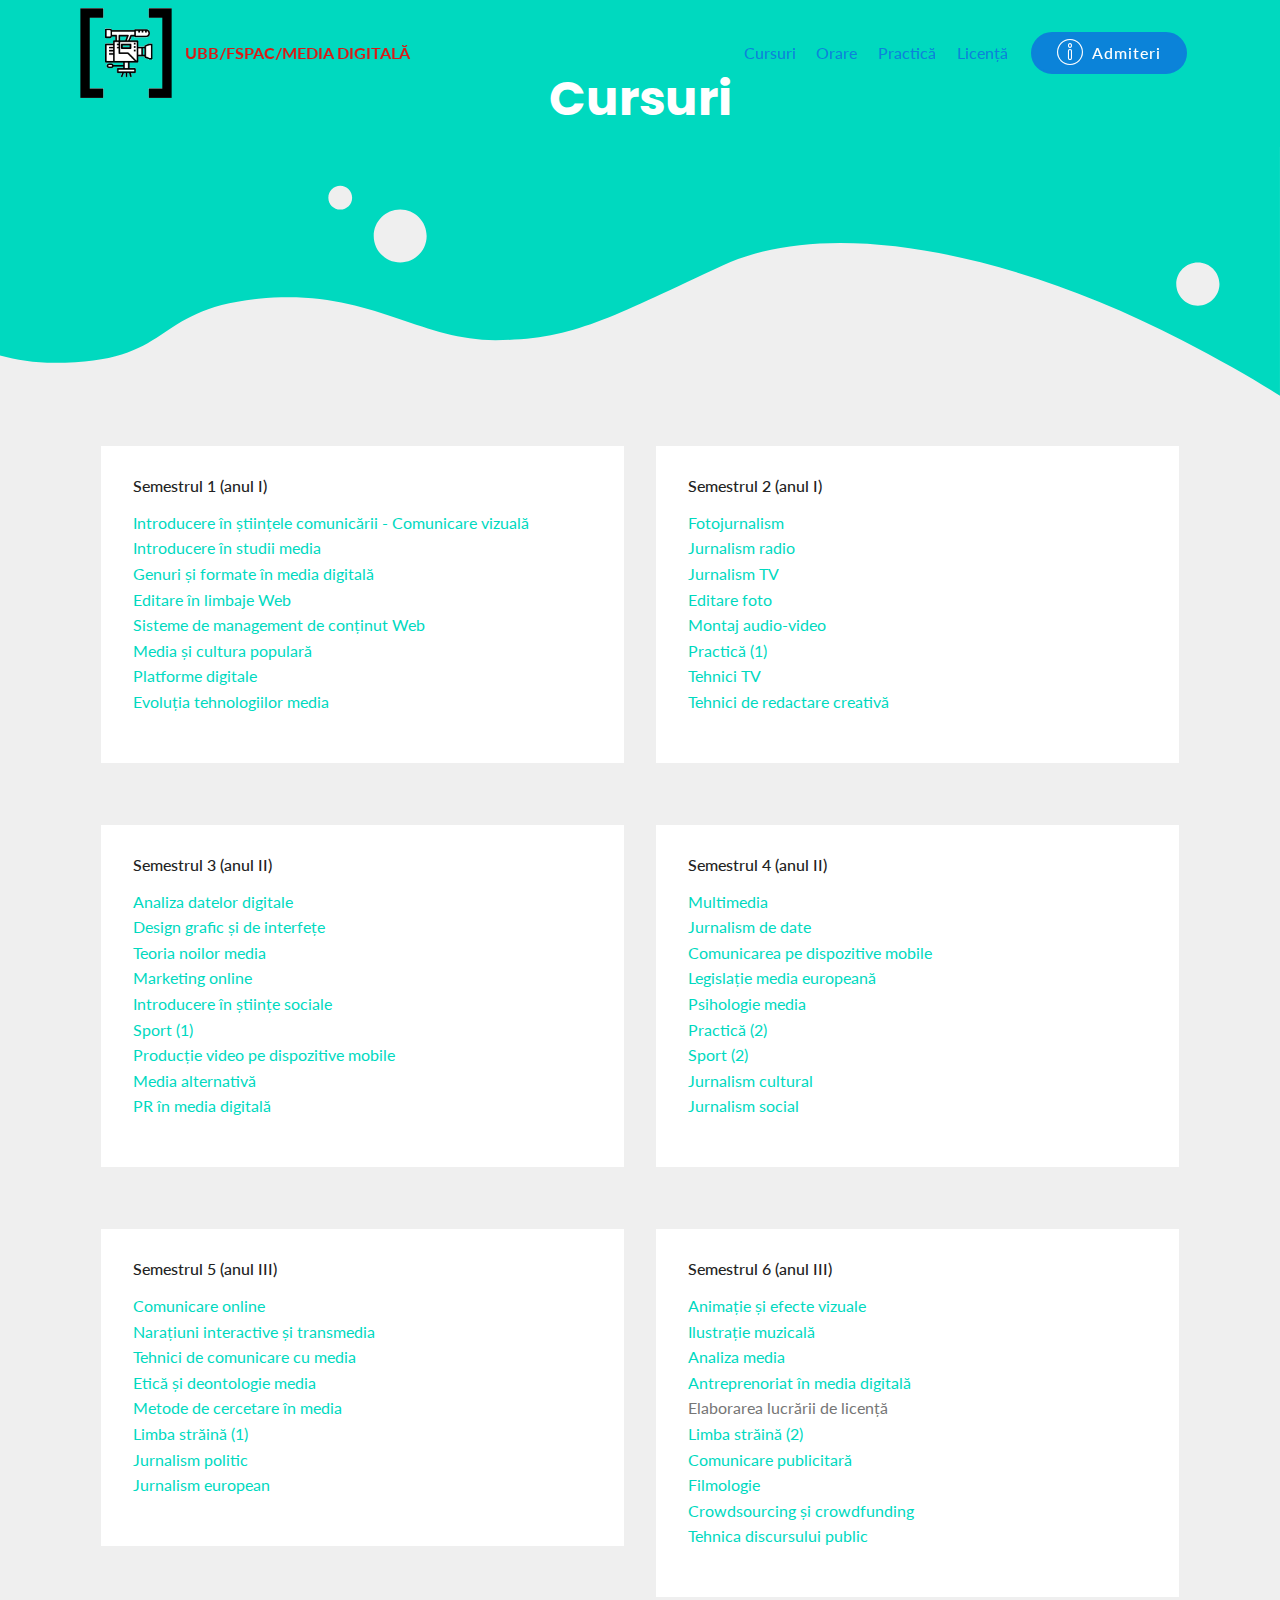
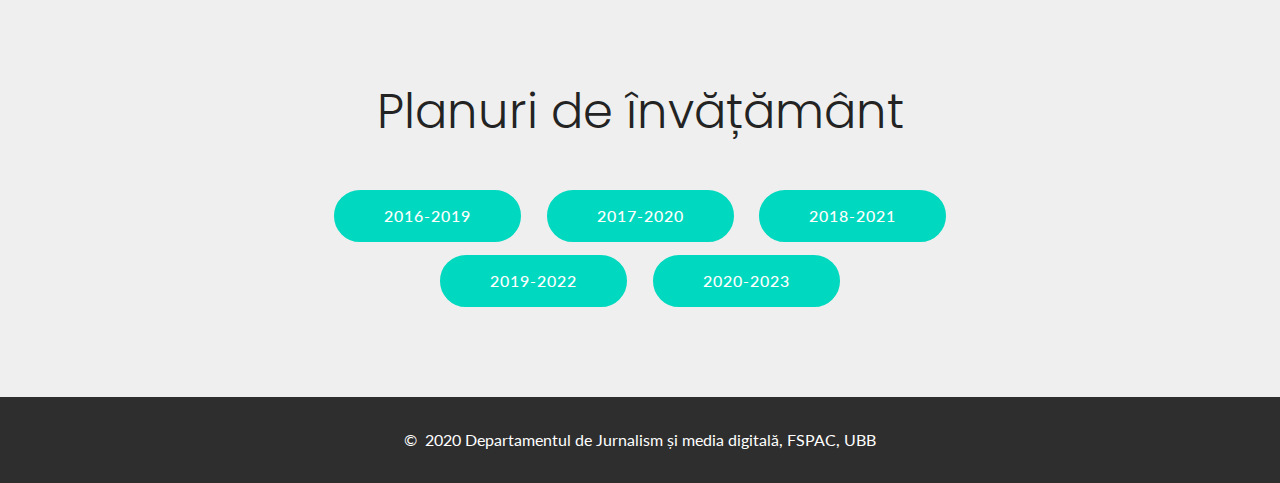
==== commit c8ea8e52: "Add files via upload" ====
--- a/cursuri.html
+++ b/cursuri.html
@@ -1,12 +1,12 @@
 <!DOCTYPE html>
 <html  >
 <head>
-  
+  <!-- Site made with Mobirise Website Builder v4.12.3, https://mobirise.com -->
   <meta charset="UTF-8">
   <meta http-equiv="X-UA-Compatible" content="IE=edge">
-  
+  <meta name="generator" content="Mobirise v4.12.3, mobirise.com">
   <meta name="viewport" content="width=device-width, initial-scale=1, minimum-scale=1">
-  <link rel="shortcut icon" href="assets/images/media-digitala.gif" type="image/x-icon">
+  <link rel="shortcut icon" href="assets/images/gif-md-negativ.gif" type="image/x-icon">
   <meta name="description" content="Media digitală, Facultatea de Științe Politice, Administrative și ale Comunicării, Universitatea Babeș-Bolyai">
   
   
@@ -24,10 +24,6 @@
   
 </head>
 <body>
-
-<section id='top-1'></section>
-
-
   <section class="mbr-section content4 cid-rX4xvTymlQ" id="content-titlu-cursuri">
 
     
@@ -44,7 +40,7 @@
     </div>
 </section>
 
-<section class="cid-rX4xZBAquX" id="design-block-p">
+<section class="engine"><a href="https://mobirise.info/u">bootstrap responsive templates</a></section><section class="cid-rX4xZBAquX" id="design-block-p">
   
     
 
@@ -89,7 +85,7 @@
 </a><br><a href="/cursuri/sem2/Jurnalism-radio.pdf">Jurnalism radio</a>
 <br><a href="/cursuri/sem2/Jurnalism-tv.pdf">Jurnalism TV</a>
 <br><a href="/cursuri/sem2/Editare-foto.pdf">Editare foto</a>
-<br><a href="/cursuri/sem2/Montaj-audio-video.pdf">Montaj audio-video</a>
+<br><a href="/cursuri/sem2/Montaj-audio-video.pdf" class="text-primary">Montaj audio-video</a>
 <br><a href="/cursuri/sem2/Practica1.pdf">Practică (1)</a>
 <br><a href="/cursuri/sem2/Tehnici-tv.pdf">Tehnici TV</a>
 <br><a href="/cursuri/sem2/Tehnici-de-redactare-creativa.pdf">Tehnici de redactare creativă</a></p>
@@ -235,21 +231,21 @@
             <div class="navbar-brand">
                 <span class="navbar-logo">
                     <a href="index.html">
-                        <img src="assets/images/media-digitala.gif" alt="" title="" style="height: 5.6rem;">
+                        <img src="assets/images/gif-md-negativ.gif" alt="Mobirise" title="" style="height: 5.6rem;">
                     </a>
                 </span>
-                <span class="navbar-caption-wrap"><a class="navbar-caption text-secondary display-4" href="index.html">UBB/FSPAC/MEDIA DIGITALĂ</a></span>
+                <span class="navbar-caption-wrap"><a class="navbar-caption text-info display-4" href="index.html">UBB/FSPAC/MEDIA DIGITALĂ</a></span>
             </div>
         </div>
         <div class="collapse navbar-collapse" id="navbarSupportedContent">
             <ul class="navbar-nav nav-dropdown" data-app-modern-menu="true"><li class="nav-item">
-                    <a class="nav-link link text-black display-4" href="cursuri.html">
+                    <a class="nav-link link text-secondary display-4" href="cursuri.html">
                         Cursuri</a>
                 </li>
                 <li class="nav-item">
-                    <a class="nav-link link text-black display-4" href="orare.html">
+                    <a class="nav-link link text-secondary display-4" href="orare.html">
                         Orare</a>
-                </li><li class="nav-item"><a class="nav-link link text-black display-4" href="practica.html">Practică</a></li><li class="nav-item"><a class="nav-link link text-black display-4" href="licenta.html">Licență</a></li></ul>
+                </li><li class="nav-item"><a class="nav-link link text-secondary display-4" href="practica.html">Practică</a></li><li class="nav-item"><a class="nav-link link text-secondary display-4" href="licenta.html">Licență</a></li></ul>
             <div class="navbar-buttons mbr-section-btn"><a class="btn btn-sm btn-secondary display-4" href="https://fspac.online/"><span class="mbri-info mbr-iconfont mbr-iconfont-btn"></span>
                     
                     Admiteri</a></div>
@@ -285,5 +281,6 @@
   <script src="assets/theme/js/script.js"></script>
   
   
-</body>
+ <div id="scrollToTop" class="scrollToTop mbr-arrow-up"><a style="text-align: center;"><i class="mbr-arrow-up-icon mbr-arrow-up-icon-cm cm-icon cm-icon-smallarrow-up"></i></a></div>
+  </body>
 </html>--- a/assets/mobirise/css/mbr-additional.css
+++ b/assets/mobirise/css/mbr-additional.css
@@ -1,5 +1,5 @@
-@import url(https://fonts.googleapis.com/css?family=Rubik:300,300i,400,400i,500,500i,700,700i,900,900i&display=swap);
-@import url(https://fonts.googleapis.com/css?family=Roboto+Condensed:300,300i,400,400i,700,700i&display=swap);
+@import url(https://fonts.googleapis.com/css?family=Poppins:100,100i,200,200i,300,300i,400,400i,500,500i,600,600i,700,700i,800,800i,900,900i&display=swap);
+@import url(https://fonts.googleapis.com/css?family=Lato:100,100i,300,300i,400,400i,700,700i,900,900i&display=swap);
 
 
 
@@ -9,7 +9,7 @@
   font-family: Rubik;
 }
 .display-1 {
-  font-family: 'Rubik', sans-serif;
+  font-family: 'Poppins', sans-serif;
   font-size: 4.25rem;
   font-display: swap;
 }
@@ -17,7 +17,7 @@
   font-size: 6.8rem;
 }
 .display-2 {
-  font-family: 'Rubik', sans-serif;
+  font-family: 'Poppins', sans-serif;
   font-size: 3rem;
   font-display: swap;
 }
@@ -25,7 +25,7 @@
   font-size: 4.8rem;
 }
 .display-4 {
-  font-family: 'Roboto Condensed', sans-serif;
+  font-family: 'Lato', sans-serif;
   font-size: 1rem;
   font-display: swap;
 }
@@ -33,7 +33,7 @@
   font-size: 1.6rem;
 }
 .display-5 {
-  font-family: 'Rubik', sans-serif;
+  font-family: 'Poppins', sans-serif;
   font-size: 1.5rem;
   font-display: swap;
 }
@@ -41,7 +41,7 @@
   font-size: 2.4rem;
 }
 .display-7 {
-  font-family: 'Rubik', sans-serif;
+  font-family: 'Lato', sans-serif;
   font-size: 1rem;
   font-display: swap;
 }
@@ -93,24 +93,24 @@
   border-radius: 3px;
 }
 .bg-primary {
-  background-color: #14cca3 !important;
+  background-color: #00d9bf !important;
 }
 .bg-success {
-  background-color: #f7914a !important;
+  background-color: #d98a16 !important;
 }
 .bg-info {
-  background-color: #4ba44e !important;
+  background-color: #d91916 !important;
 }
 .bg-warning {
-  background-color: #879a9f !important;
+  background-color: #8cab96 !important;
 }
 .bg-danger {
-  background-color: #b1a374 !important;
+  background-color: #fff4e8 !important;
 }
 .btn-primary,
 .btn-primary:active {
-  background-color: #14cca3 !important;
-  border-color: #14cca3 !important;
+  background-color: #00d9bf !important;
+  border-color: #00d9bf !important;
   color: #ffffff !important;
 }
 .btn-primary:hover,
@@ -118,19 +118,19 @@
 .btn-primary.focus,
 .btn-primary.active {
   color: #ffffff !important;
-  background-color: #0d866b !important;
-  border-color: #0d866b !important;
+  background-color: #008d7c !important;
+  border-color: #008d7c !important;
 }
 .btn-primary.disabled,
 .btn-primary:disabled {
   color: #ffffff !important;
-  background-color: #0d866b !important;
-  border-color: #0d866b !important;
+  background-color: #008d7c !important;
+  border-color: #008d7c !important;
 }
 .btn-secondary,
 .btn-secondary:active {
-  background-color: #33a3ff !important;
-  border-color: #33a3ff !important;
+  background-color: #0b83d9 !important;
+  border-color: #0b83d9 !important;
   color: #ffffff !important;
 }
 .btn-secondary:hover,
@@ -138,19 +138,19 @@
 .btn-secondary.focus,
 .btn-secondary.active {
   color: #ffffff !important;
-  background-color: #007ee5 !important;
-  border-color: #007ee5 !important;
+  background-color: #075790 !important;
+  border-color: #075790 !important;
 }
 .btn-secondary.disabled,
 .btn-secondary:disabled {
   color: #ffffff !important;
-  background-color: #007ee5 !important;
-  border-color: #007ee5 !important;
+  background-color: #075790 !important;
+  border-color: #075790 !important;
 }
 .btn-info,
 .btn-info:active {
-  background-color: #4ba44e !important;
-  border-color: #4ba44e !important;
+  background-color: #d91916 !important;
+  border-color: #d91916 !important;
   color: #ffffff !important;
 }
 .btn-info:hover,
@@ -158,19 +158,19 @@
 .btn-info.focus,
 .btn-info.active {
   color: #ffffff !important;
-  background-color: #337035 !important;
-  border-color: #337035 !important;
+  background-color: #94110f !important;
+  border-color: #94110f !important;
 }
 .btn-info.disabled,
 .btn-info:disabled {
   color: #ffffff !important;
-  background-color: #337035 !important;
-  border-color: #337035 !important;
+  background-color: #94110f !important;
+  border-color: #94110f !important;
 }
 .btn-success,
 .btn-success:active {
-  background-color: #f7914a !important;
-  border-color: #f7914a !important;
+  background-color: #d98a16 !important;
+  border-color: #d98a16 !important;
   color: #ffffff !important;
 }
 .btn-success:hover,
@@ -178,19 +178,19 @@
 .btn-success.focus,
 .btn-success.active {
   color: #ffffff !important;
-  background-color: #ea660a !important;
-  border-color: #ea660a !important;
+  background-color: #945e0f !important;
+  border-color: #945e0f !important;
 }
 .btn-success.disabled,
 .btn-success:disabled {
   color: #ffffff !important;
-  background-color: #ea660a !important;
-  border-color: #ea660a !important;
+  background-color: #945e0f !important;
+  border-color: #945e0f !important;
 }
 .btn-warning,
 .btn-warning:active {
-  background-color: #879a9f !important;
-  border-color: #879a9f !important;
+  background-color: #8cab96 !important;
+  border-color: #8cab96 !important;
   color: #ffffff !important;
 }
 .btn-warning:hover,
@@ -198,34 +198,34 @@
 .btn-warning.focus,
 .btn-warning.active {
   color: #ffffff !important;
-  background-color: #617479 !important;
-  border-color: #617479 !important;
+  background-color: #63886f !important;
+  border-color: #63886f !important;
 }
 .btn-warning.disabled,
 .btn-warning:disabled {
   color: #ffffff !important;
-  background-color: #617479 !important;
-  border-color: #617479 !important;
+  background-color: #63886f !important;
+  border-color: #63886f !important;
 }
 .btn-danger,
 .btn-danger:active {
-  background-color: #b1a374 !important;
-  border-color: #b1a374 !important;
-  color: #ffffff !important;
+  background-color: #fff4e8 !important;
+  border-color: #fff4e8 !important;
+  color: #e87900 !important;
 }
 .btn-danger:hover,
 .btn-danger:focus,
 .btn-danger.focus,
 .btn-danger.active {
-  color: #ffffff !important;
-  background-color: #8b7d4e !important;
-  border-color: #8b7d4e !important;
+  color: #e87900 !important;
+  background-color: #ffcf9b !important;
+  border-color: #ffcf9b !important;
 }
 .btn-danger.disabled,
 .btn-danger:disabled {
-  color: #ffffff !important;
-  background-color: #8b7d4e !important;
-  border-color: #8b7d4e !important;
+  color: #e87900 !important;
+  background-color: #ffcf9b !important;
+  border-color: #ffcf9b !important;
 }
 .btn-white {
   color: #333333 !important;
@@ -273,122 +273,122 @@
 .btn-primary-outline,
 .btn-primary-outline:active {
   background: none;
-  border-color: #0b6f59;
-  color: #0b6f59;
+  border-color: #007365;
+  color: #007365;
 }
 .btn-primary-outline:hover,
 .btn-primary-outline:focus,
 .btn-primary-outline.focus,
 .btn-primary-outline.active {
   color: #ffffff;
-  background-color: #14cca3;
-  border-color: #14cca3;
+  background-color: #00d9bf;
+  border-color: #00d9bf;
 }
 .btn-primary-outline.disabled,
 .btn-primary-outline:disabled {
   color: #ffffff !important;
-  background-color: #14cca3 !important;
-  border-color: #14cca3 !important;
+  background-color: #00d9bf !important;
+  border-color: #00d9bf !important;
 }
 .btn-secondary-outline,
 .btn-secondary-outline:active {
   background: none;
-  border-color: #0070cc;
-  color: #0070cc;
+  border-color: #064878;
+  color: #064878;
 }
 .btn-secondary-outline:hover,
 .btn-secondary-outline:focus,
 .btn-secondary-outline.focus,
 .btn-secondary-outline.active {
   color: #ffffff;
-  background-color: #33a3ff;
-  border-color: #33a3ff;
+  background-color: #0b83d9;
+  border-color: #0b83d9;
 }
 .btn-secondary-outline.disabled,
 .btn-secondary-outline:disabled {
   color: #ffffff !important;
-  background-color: #33a3ff !important;
-  border-color: #33a3ff !important;
+  background-color: #0b83d9 !important;
+  border-color: #0b83d9 !important;
 }
 .btn-info-outline,
 .btn-info-outline:active {
   background: none;
-  border-color: #2b5e2d;
-  color: #2b5e2d;
+  border-color: #7c0e0d;
+  color: #7c0e0d;
 }
 .btn-info-outline:hover,
 .btn-info-outline:focus,
 .btn-info-outline.focus,
 .btn-info-outline.active {
   color: #ffffff;
-  background-color: #4ba44e;
-  border-color: #4ba44e;
+  background-color: #d91916;
+  border-color: #d91916;
 }
 .btn-info-outline.disabled,
 .btn-info-outline:disabled {
   color: #ffffff !important;
-  background-color: #4ba44e !important;
-  border-color: #4ba44e !important;
+  background-color: #d91916 !important;
+  border-color: #d91916 !important;
 }
 .btn-success-outline,
 .btn-success-outline:active {
   background: none;
-  border-color: #d25c09;
-  color: #d25c09;
+  border-color: #7c4f0d;
+  color: #7c4f0d;
 }
 .btn-success-outline:hover,
 .btn-success-outline:focus,
 .btn-success-outline.focus,
 .btn-success-outline.active {
   color: #ffffff;
-  background-color: #f7914a;
-  border-color: #f7914a;
+  background-color: #d98a16;
+  border-color: #d98a16;
 }
 .btn-success-outline.disabled,
 .btn-success-outline:disabled {
   color: #ffffff !important;
-  background-color: #f7914a !important;
-  border-color: #f7914a !important;
+  background-color: #d98a16 !important;
+  border-color: #d98a16 !important;
 }
 .btn-warning-outline,
 .btn-warning-outline:active {
   background: none;
-  border-color: #55666b;
-  color: #55666b;
+  border-color: #587963;
+  color: #587963;
 }
 .btn-warning-outline:hover,
 .btn-warning-outline:focus,
 .btn-warning-outline.focus,
 .btn-warning-outline.active {
   color: #ffffff;
-  background-color: #879a9f;
-  border-color: #879a9f;
+  background-color: #8cab96;
+  border-color: #8cab96;
 }
 .btn-warning-outline.disabled,
 .btn-warning-outline:disabled {
   color: #ffffff !important;
-  background-color: #879a9f !important;
-  border-color: #879a9f !important;
+  background-color: #8cab96 !important;
+  border-color: #8cab96 !important;
 }
 .btn-danger-outline,
 .btn-danger-outline:active {
   background: none;
-  border-color: #7a6e45;
-  color: #7a6e45;
+  border-color: #ffc382;
+  color: #ffc382;
 }
 .btn-danger-outline:hover,
 .btn-danger-outline:focus,
 .btn-danger-outline.focus,
 .btn-danger-outline.active {
-  color: #ffffff;
-  background-color: #b1a374;
-  border-color: #b1a374;
+  color: #e87900;
+  background-color: #fff4e8;
+  border-color: #fff4e8;
 }
 .btn-danger-outline.disabled,
 .btn-danger-outline:disabled {
-  color: #ffffff !important;
-  background-color: #b1a374 !important;
-  border-color: #b1a374 !important;
+  color: #e87900 !important;
+  background-color: #fff4e8 !important;
+  border-color: #fff4e8 !important;
 }
 .btn-black-outline,
 .btn-black-outline:active {
@@ -425,22 +425,22 @@
   border-color: #ffffff;
 }
 .text-primary {
-  color: #14cca3 !important;
+  color: #00d9bf !important;
 }
 .text-secondary {
-  color: #33a3ff !important;
+  color: #0b83d9 !important;
 }
 .text-success {
-  color: #f7914a !important;
+  color: #d98a16 !important;
 }
 .text-info {
-  color: #4ba44e !important;
+  color: #d91916 !important;
 }
 .text-warning {
-  color: #879a9f !important;
+  color: #8cab96 !important;
 }
 .text-danger {
-  color: #b1a374 !important;
+  color: #fff4e8 !important;
 }
 .text-white {
   color: #ffffff !important;
@@ -450,27 +450,27 @@
 }
 a.text-primary:hover,
 a.text-primary:focus {
-  color: #0b6f59 !important;
+  color: #007365 !important;
 }
 a.text-secondary:hover,
 a.text-secondary:focus {
-  color: #0070cc !important;
+  color: #064878 !important;
 }
 a.text-success:hover,
 a.text-success:focus {
-  color: #d25c09 !important;
+  color: #7c4f0d !important;
 }
 a.text-info:hover,
 a.text-info:focus {
-  color: #2b5e2d !important;
+  color: #7c0e0d !important;
 }
 a.text-warning:hover,
 a.text-warning:focus {
-  color: #55666b !important;
+  color: #587963 !important;
 }
 a.text-danger:hover,
 a.text-danger:focus {
-  color: #7a6e45 !important;
+  color: #ffc382 !important;
 }
 a.text-white:hover,
 a.text-white:focus {
@@ -484,13 +484,13 @@
   background-color: #70c770;
 }
 .alert-info {
-  background-color: #4ba44e;
+  background-color: #d91916;
 }
 .alert-warning {
-  background-color: #879a9f;
+  background-color: #8cab96;
 }
 .alert-danger {
-  background-color: #b1a374;
+  background-color: #fff4e8;
 }
 .mbr-section-btn a.btn:not(.btn-form) {
   border-radius: 100px;
@@ -508,8 +508,8 @@
   border-radius: 100px !important;
 }
 .mbr-gallery-filter li.active .btn {
-  background-color: #14cca3;
-  border-color: #14cca3;
+  background-color: #00d9bf;
+  border-color: #00d9bf;
   color: #ffffff;
 }
 .mbr-gallery-filter li.active .btn:focus {
@@ -520,34 +520,34 @@
 }
 a,
 a:hover {
-  color: #14cca3;
+  color: #00d9bf;
 }
 .mbr-plan-header.bg-primary .mbr-plan-subtitle,
 .mbr-plan-header.bg-primary .mbr-plan-price-desc {
-  color: #b4f8e9;
+  color: #a6fff4;
 }
 .mbr-plan-header.bg-success .mbr-plan-subtitle,
 .mbr-plan-header.bg-success .mbr-plan-price-desc {
-  color: #ffffff;
+  color: #f9e3c2;
 }
 .mbr-plan-header.bg-info .mbr-plan-subtitle,
 .mbr-plan-header.bg-info .mbr-plan-price-desc {
-  color: #9dd29e;
+  color: #f9c3c2;
 }
 .mbr-plan-header.bg-warning .mbr-plan-subtitle,
 .mbr-plan-header.bg-warning .mbr-plan-price-desc {
-  color: #ced6d8;
+  color: #d6e1d9;
 }
 .mbr-plan-header.bg-danger .mbr-plan-subtitle,
 .mbr-plan-header.bg-danger .mbr-plan-price-desc {
-  color: #dfd9c6;
+  color: #ffffff;
 }
 /* Scroll to top button*/
-.scrollToTop_wraper {
-  display: none;
+#scrollToTop a {
+  border-radius: 100px;
 }
 .form-control {
-  font-family: 'Rubik', sans-serif;
+  font-family: 'Lato', sans-serif;
   font-size: 1rem;
   font-display: swap;
 }
@@ -555,7 +555,7 @@
   font-size: 1.6rem;
 }
 blockquote {
-  border-color: #14cca3;
+  border-color: #00d9bf;
 }
 /* Forms */
 .mbr-form .btn {
@@ -611,11 +611,11 @@
 /* Footer */
 .mbr-footer-content li::before,
 .mbr-footer .mbr-contacts li::before {
-  background: #14cca3;
+  background: #00d9bf;
 }
 .mbr-footer-content li a:hover,
 .mbr-footer .mbr-contacts li a:hover {
-  color: #14cca3;
+  color: #00d9bf;
 }
 .footer3 input[type="email"],
 .footer4 input[type="email"] {
@@ -657,7 +657,7 @@
 }
 .jq-selectbox li:hover,
 .jq-selectbox li.selected {
-  background-color: #14cca3;
+  background-color: #00d9bf;
   color: #ffffff;
 }
 .jq-selectbox .jq-selectbox__trigger-arrow,
@@ -670,20 +670,20 @@
 .jq-selectbox:hover .jq-selectbox__trigger-arrow,
 .jq-number__spin.minus:hover:after,
 .jq-number__spin.plus:hover:after {
-  border-top-color: #14cca3;
-  border-bottom-color: #14cca3;
+  border-top-color: #00d9bf;
+  border-bottom-color: #00d9bf;
 }
 .xdsoft_datetimepicker .xdsoft_calendar td.xdsoft_default,
 .xdsoft_datetimepicker .xdsoft_calendar td.xdsoft_current,
 .xdsoft_datetimepicker .xdsoft_timepicker .xdsoft_time_box > div > div.xdsoft_current {
   color: #000000 !important;
-  background-color: #14cca3 !important;
+  background-color: #00d9bf !important;
   box-shadow: none !important;
 }
 .xdsoft_datetimepicker .xdsoft_calendar td:hover,
 .xdsoft_datetimepicker .xdsoft_timepicker .xdsoft_time_box > div > div:hover {
-  color: #000000 !important;
-  background: #33a3ff !important;
+  color: #ffffff !important;
+  background: #0b83d9 !important;
   box-shadow: none !important;
 }
 .lazy-bg {
@@ -706,7 +706,7 @@
   top: 50%;
   left: 50%;
   transform: translateX(-50%) translateY(-50%);
-  background-image: url("data:image/svg+xml;charset=UTF-8,%3csvg width='32' height='32' viewBox='0 0 64 64' xmlns='http://www.w3.org/2000/svg' stroke='%2314cca3' %3e%3cg fill='none' fill-rule='evenodd'%3e%3cg transform='translate(16 16)' stroke-width='2'%3e%3ccircle stroke-opacity='.5' cx='16' cy='16' r='16'/%3e%3cpath d='M32 16c0-9.94-8.06-16-16-16'%3e%3canimateTransform attributeName='transform' type='rotate' from='0 16 16' to='360 16 16' dur='1s' repeatCount='indefinite'/%3e%3c/path%3e%3c/g%3e%3c/g%3e%3c/svg%3e");
+  background-image: url("data:image/svg+xml;charset=UTF-8,%3csvg width='32' height='32' viewBox='0 0 64 64' xmlns='http://www.w3.org/2000/svg' stroke='%2300d9bf' %3e%3cg fill='none' fill-rule='evenodd'%3e%3cg transform='translate(16 16)' stroke-width='2'%3e%3ccircle stroke-opacity='.5' cx='16' cy='16' r='16'/%3e%3cpath d='M32 16c0-9.94-8.06-16-16-16'%3e%3canimateTransform attributeName='transform' type='rotate' from='0 16 16' to='360 16 16' dur='1s' repeatCount='indefinite'/%3e%3c/path%3e%3c/g%3e%3c/g%3e%3c/svg%3e");
 }
 section.lazy-placeholder:after {
   opacity: 0.3;
@@ -1112,9 +1112,9 @@
   color: #767676 !important;
 }
 .cid-rX3Nqz1F5Z {
-  padding-top: 90px;
+  padding-top: 120px;
   padding-bottom: 90px;
-  background-color: #14cca3;
+  background-color: #00d9bf;
 }
 .cid-rX3Nqz1F5Z .icons-media-container {
   display: flex;
@@ -1140,18 +1140,18 @@
   padding-bottom: 1.5rem;
 }
 .cid-WabFGLbayO {
-  background-color: #149dcc;
+  background-color: #ffffff;
 }
 .cid-WabFGLbayO .top {
-  fill: #14cca3;
+  fill: #00d9bf;
 }
 .cid-rX3RUcNTw8 {
-  padding-top: 90px;
-  padding-bottom: 90px;
-  background-color: #149dcc;
+  padding-top: 0px;
+  padding-bottom: 0px;
+  background-color: #ffffff;
 }
 .cid-rX3RUcNTw8 .mbr-section-subtitle {
-  color: #ffffff;
+  color: #d98a16;
 }
 .cid-rX3RUcNTw8 .media-container-row {
   -webkit-flex-wrap: wrap;
@@ -1160,13 +1160,16 @@
 }
 .cid-rX3RUcNTw8 .mbr-text {
   color: #767676;
+  text-align: left;
 }
 .cid-rX3RUcNTw8 .mbr-author-desc {
   display: block;
   color: #767676;
+  text-align: left;
 }
 .cid-rX3RUcNTw8 .mbr-author-name {
-  color: #767676;
+  color: #00d9bf;
+  text-align: left;
 }
 .cid-rX3RUcNTw8 .mbr-testimonial .panel-item {
   background-color: #ffffff;
@@ -1178,11 +1181,11 @@
 }
 .cid-rX3RUcNTw8 .mbr-testimonial .card-block .testimonial-photo {
   display: inline-block;
-  width: 120px;
-  height: 120px;
+  width: 235px;
+  height: 235px;
   margin-bottom: 1.6rem;
   overflow: hidden;
-  border-radius: 50%;
+  border-radius: 0;
 }
 .cid-rX3RUcNTw8 .mbr-testimonial .card-block .testimonial-photo img {
   width: 100%;
@@ -1204,18 +1207,18 @@
   }
 }
 .cid-rX3RUcNTw8 H2 {
-  color: #ffffff;
+  color: #14cca3;
 }
 .cid-rX3WALmRm1 {
-  background-color: #14cca3;
+  background-color: #00d9bf;
 }
 .cid-rX3WALmRm1 .top {
-  fill: #149dcc;
+  fill: #ffffff;
 }
 .cid-rX40mmrAm7 {
   padding-top: 0px;
   padding-bottom: 0px;
-  background-color: #14cca3;
+  background-color: #00d9bf;
 }
 .cid-rX40mmrAm7 .mbr-section-subtitle {
   color: #ffffff;
@@ -1226,7 +1229,7 @@
 .cid-rX3XYNM9UO {
   padding-top: 0px;
   padding-bottom: 90px;
-  background-color: #14cca3;
+  background-color: #00d9bf;
 }
 .cid-rX3XYNM9UO .card-img {
   background-color: #fff;
@@ -1264,15 +1267,15 @@
   }
 }
 .cid-rX41aOYd9g {
-  background-color: #efefef;
+  background-color: #fff4e8;
 }
 .cid-rX41aOYd9g .top {
-  fill: #14cca3;
+  fill: #00d9bf;
 }
 .cid-rX4k9Xpq8o {
   padding-top: 15px;
   padding-bottom: 15px;
-  background-color: #efefef;
+  background-color: #fff4e8;
 }
 .cid-rX4k9Xpq8o .mbr-section-subtitle {
   color: #149dcc;
@@ -1333,7 +1336,7 @@
 .cid-rX4n4h1Iub {
   padding-top: 15px;
   padding-bottom: 15px;
-  background-color: #efefef;
+  background-color: #fff4e8;
 }
 .cid-rX4n4h1Iub .mbr-section-subtitle {
   color: #149dcc;
@@ -1392,15 +1395,15 @@
   color: #14cca3;
 }
 .cid-rX4oToCppU {
-  background-color: #14cca3;
+  background-color: #00d9bf;
 }
 .cid-rX4oToCppU .top {
-  fill: #efefef;
+  fill: #fff4e8;
 }
 .cid-rX4pg0UbYx {
   padding-top: 60px;
   padding-bottom: 60px;
-  background-color: #14cca3;
+  background-color: #00d9bf;
 }
 .cid-rX4pg0UbYx .testimonials-container {
   margin: 0 auto;
@@ -1446,7 +1449,7 @@
   background-color: #149dcc;
 }
 .cid-rX4qJEmezp .top {
-  fill: #14cca3;
+  fill: #00d9bf;
 }
 .cid-rX4qQumK2m {
   padding-top: 0px;
@@ -1482,7 +1485,7 @@
   background-color: #ffffff;
 }
 .cid-rX53EcU4e1 .top {
-  fill: #14cca3;
+  fill: #00d9bf;
 }
 .cid-rX4Za9EyYl {
   padding-top: 30px;
@@ -2010,7 +2013,7 @@
   background-color: #efefef;
 }
 .cid-rX4NPG4vbT .top {
-  fill: #14cca3;
+  fill: #00d9bf;
 }
 .cid-rX4Oa4Hr9a {
   padding-top: 60px;
@@ -2029,7 +2032,7 @@
   color: #767676;
 }
 .cid-rX4TZLA4t1 {
-  background-color: #149dcc;
+  background-color: #0b83d9;
 }
 .cid-rX4TZLA4t1 .top {
   fill: #efefef;
@@ -2037,7 +2040,7 @@
 .cid-rX4TE77h0h {
   padding-top: 30px;
   padding-bottom: 15px;
-  background-color: #149dcc;
+  background-color: #0b83d9;
 }
 .cid-rX4TE77h0h .line {
   background-color: #ffffff;
@@ -2062,7 +2065,7 @@
   background-color: #efefef;
 }
 .cid-rX4Ui0LTr3 .top {
-  fill: #149dcc;
+  fill: #0b83d9;
 }
 .cid-rX3ALuaf6V .navbar {
   background: #ffffff;
@@ -2473,7 +2476,7 @@
   background-color: #efefef;
 }
 .cid-rX4IhdQaDI .top {
-  fill: #14cca3;
+  fill: #00d9bf;
 }
 .cid-rX4InSJob8 {
   padding-top: 60px;
@@ -2514,7 +2517,7 @@
   line-height: 40px;
   transition: all .2s;
   color: #000000;
-  background: #14cca3;
+  background: #00d9bf;
   width: 40px;
   height: 40px;
   border-radius: 50%;
@@ -2927,7 +2930,7 @@
 .cid-rX4xvTymlQ {
   padding-top: 75px;
   padding-bottom: 0px;
-  background-color: #14cca3;
+  background-color: #00d9bf;
 }
 .cid-rX4xvTymlQ .mbr-section-subtitle {
   color: #767676;
@@ -2939,7 +2942,7 @@
   background-color: #efefef;
 }
 .cid-rX4xZBAquX .top {
-  fill: #14cca3;
+  fill: #00d9bf;
 }
 .cid-rX4wKIz10P {
   padding-top: 15px;
--- a/assets/mobirise/css/mbr-additional.css
+++ b/assets/mobirise/css/mbr-additional.css
@@ -1,5 +1,5 @@
-@import url(https://fonts.googleapis.com/css?family=Rubik:300,300i,400,400i,500,500i,700,700i,900,900i&display=swap);
-@import url(https://fonts.googleapis.com/css?family=Roboto+Condensed:300,300i,400,400i,700,700i&display=swap);
+@import url(https://fonts.googleapis.com/css?family=Poppins:100,100i,200,200i,300,300i,400,400i,500,500i,600,600i,700,700i,800,800i,900,900i&display=swap);
+@import url(https://fonts.googleapis.com/css?family=Lato:100,100i,300,300i,400,400i,700,700i,900,900i&display=swap);
 
 
 
@@ -9,7 +9,7 @@
   font-family: Rubik;
 }
 .display-1 {
-  font-family: 'Rubik', sans-serif;
+  font-family: 'Poppins', sans-serif;
   font-size: 4.25rem;
   font-display: swap;
 }
@@ -17,7 +17,7 @@
   font-size: 6.8rem;
 }
 .display-2 {
-  font-family: 'Rubik', sans-serif;
+  font-family: 'Poppins', sans-serif;
   font-size: 3rem;
   font-display: swap;
 }
@@ -25,7 +25,7 @@
   font-size: 4.8rem;
 }
 .display-4 {
-  font-family: 'Roboto Condensed', sans-serif;
+  font-family: 'Lato', sans-serif;
   font-size: 1rem;
   font-display: swap;
 }
@@ -33,7 +33,7 @@
   font-size: 1.6rem;
 }
 .display-5 {
-  font-family: 'Rubik', sans-serif;
+  font-family: 'Poppins', sans-serif;
   font-size: 1.5rem;
   font-display: swap;
 }
@@ -41,7 +41,7 @@
   font-size: 2.4rem;
 }
 .display-7 {
-  font-family: 'Rubik', sans-serif;
+  font-family: 'Lato', sans-serif;
   font-size: 1rem;
   font-display: swap;
 }
@@ -93,24 +93,24 @@
   border-radius: 3px;
 }
 .bg-primary {
-  background-color: #14cca3 !important;
+  background-color: #00d9bf !important;
 }
 .bg-success {
-  background-color: #f7914a !important;
+  background-color: #d98a16 !important;
 }
 .bg-info {
-  background-color: #4ba44e !important;
+  background-color: #d91916 !important;
 }
 .bg-warning {
-  background-color: #879a9f !important;
+  background-color: #8cab96 !important;
 }
 .bg-danger {
-  background-color: #b1a374 !important;
+  background-color: #fff4e8 !important;
 }
 .btn-primary,
 .btn-primary:active {
-  background-color: #14cca3 !important;
-  border-color: #14cca3 !important;
+  background-color: #00d9bf !important;
+  border-color: #00d9bf !important;
   color: #ffffff !important;
 }
 .btn-primary:hover,
@@ -118,19 +118,19 @@
 .btn-primary.focus,
 .btn-primary.active {
   color: #ffffff !important;
-  background-color: #0d866b !important;
-  border-color: #0d866b !important;
+  background-color: #008d7c !important;
+  border-color: #008d7c !important;
 }
 .btn-primary.disabled,
 .btn-primary:disabled {
   color: #ffffff !important;
-  background-color: #0d866b !important;
-  border-color: #0d866b !important;
+  background-color: #008d7c !important;
+  border-color: #008d7c !important;
 }
 .btn-secondary,
 .btn-secondary:active {
-  background-color: #33a3ff !important;
-  border-color: #33a3ff !important;
+  background-color: #0b83d9 !important;
+  border-color: #0b83d9 !important;
   color: #ffffff !important;
 }
 .btn-secondary:hover,
@@ -138,19 +138,19 @@
 .btn-secondary.focus,
 .btn-secondary.active {
   color: #ffffff !important;
-  background-color: #007ee5 !important;
-  border-color: #007ee5 !important;
+  background-color: #075790 !important;
+  border-color: #075790 !important;
 }
 .btn-secondary.disabled,
 .btn-secondary:disabled {
   color: #ffffff !important;
-  background-color: #007ee5 !important;
-  border-color: #007ee5 !important;
+  background-color: #075790 !important;
+  border-color: #075790 !important;
 }
 .btn-info,
 .btn-info:active {
-  background-color: #4ba44e !important;
-  border-color: #4ba44e !important;
+  background-color: #d91916 !important;
+  border-color: #d91916 !important;
   color: #ffffff !important;
 }
 .btn-info:hover,
@@ -158,19 +158,19 @@
 .btn-info.focus,
 .btn-info.active {
   color: #ffffff !important;
-  background-color: #337035 !important;
-  border-color: #337035 !important;
+  background-color: #94110f !important;
+  border-color: #94110f !important;
 }
 .btn-info.disabled,
 .btn-info:disabled {
   color: #ffffff !important;
-  background-color: #337035 !important;
-  border-color: #337035 !important;
+  background-color: #94110f !important;
+  border-color: #94110f !important;
 }
 .btn-success,
 .btn-success:active {
-  background-color: #f7914a !important;
-  border-color: #f7914a !important;
+  background-color: #d98a16 !important;
+  border-color: #d98a16 !important;
   color: #ffffff !important;
 }
 .btn-success:hover,
@@ -178,19 +178,19 @@
 .btn-success.focus,
 .btn-success.active {
   color: #ffffff !important;
-  background-color: #ea660a !important;
-  border-color: #ea660a !important;
+  background-color: #945e0f !important;
+  border-color: #945e0f !important;
 }
 .btn-success.disabled,
 .btn-success:disabled {
   color: #ffffff !important;
-  background-color: #ea660a !important;
-  border-color: #ea660a !important;
+  background-color: #945e0f !important;
+  border-color: #945e0f !important;
 }
 .btn-warning,
 .btn-warning:active {
-  background-color: #879a9f !important;
-  border-color: #879a9f !important;
+  background-color: #8cab96 !important;
+  border-color: #8cab96 !important;
   color: #ffffff !important;
 }
 .btn-warning:hover,
@@ -198,34 +198,34 @@
 .btn-warning.focus,
 .btn-warning.active {
   color: #ffffff !important;
-  background-color: #617479 !important;
-  border-color: #617479 !important;
+  background-color: #63886f !important;
+  border-color: #63886f !important;
 }
 .btn-warning.disabled,
 .btn-warning:disabled {
   color: #ffffff !important;
-  background-color: #617479 !important;
-  border-color: #617479 !important;
+  background-color: #63886f !important;
+  border-color: #63886f !important;
 }
 .btn-danger,
 .btn-danger:active {
-  background-color: #b1a374 !important;
-  border-color: #b1a374 !important;
-  color: #ffffff !important;
+  background-color: #fff4e8 !important;
+  border-color: #fff4e8 !important;
+  color: #e87900 !important;
 }
 .btn-danger:hover,
 .btn-danger:focus,
 .btn-danger.focus,
 .btn-danger.active {
-  color: #ffffff !important;
-  background-color: #8b7d4e !important;
-  border-color: #8b7d4e !important;
+  color: #e87900 !important;
+  background-color: #ffcf9b !important;
+  border-color: #ffcf9b !important;
 }
 .btn-danger.disabled,
 .btn-danger:disabled {
-  color: #ffffff !important;
-  background-color: #8b7d4e !important;
-  border-color: #8b7d4e !important;
+  color: #e87900 !important;
+  background-color: #ffcf9b !important;
+  border-color: #ffcf9b !important;
 }
 .btn-white {
   color: #333333 !important;
@@ -273,122 +273,122 @@
 .btn-primary-outline,
 .btn-primary-outline:active {
   background: none;
-  border-color: #0b6f59;
-  color: #0b6f59;
+  border-color: #007365;
+  color: #007365;
 }
 .btn-primary-outline:hover,
 .btn-primary-outline:focus,
 .btn-primary-outline.focus,
 .btn-primary-outline.active {
   color: #ffffff;
-  background-color: #14cca3;
-  border-color: #14cca3;
+  background-color: #00d9bf;
+  border-color: #00d9bf;
 }
 .btn-primary-outline.disabled,
 .btn-primary-outline:disabled {
   color: #ffffff !important;
-  background-color: #14cca3 !important;
-  border-color: #14cca3 !important;
+  background-color: #00d9bf !important;
+  border-color: #00d9bf !important;
 }
 .btn-secondary-outline,
 .btn-secondary-outline:active {
   background: none;
-  border-color: #0070cc;
-  color: #0070cc;
+  border-color: #064878;
+  color: #064878;
 }
 .btn-secondary-outline:hover,
 .btn-secondary-outline:focus,
 .btn-secondary-outline.focus,
 .btn-secondary-outline.active {
   color: #ffffff;
-  background-color: #33a3ff;
-  border-color: #33a3ff;
+  background-color: #0b83d9;
+  border-color: #0b83d9;
 }
 .btn-secondary-outline.disabled,
 .btn-secondary-outline:disabled {
   color: #ffffff !important;
-  background-color: #33a3ff !important;
-  border-color: #33a3ff !important;
+  background-color: #0b83d9 !important;
+  border-color: #0b83d9 !important;
 }
 .btn-info-outline,
 .btn-info-outline:active {
   background: none;
-  border-color: #2b5e2d;
-  color: #2b5e2d;
+  border-color: #7c0e0d;
+  color: #7c0e0d;
 }
 .btn-info-outline:hover,
 .btn-info-outline:focus,
 .btn-info-outline.focus,
 .btn-info-outline.active {
   color: #ffffff;
-  background-color: #4ba44e;
-  border-color: #4ba44e;
+  background-color: #d91916;
+  border-color: #d91916;
 }
 .btn-info-outline.disabled,
 .btn-info-outline:disabled {
   color: #ffffff !important;
-  background-color: #4ba44e !important;
-  border-color: #4ba44e !important;
+  background-color: #d91916 !important;
+  border-color: #d91916 !important;
 }
 .btn-success-outline,
 .btn-success-outline:active {
   background: none;
-  border-color: #d25c09;
-  color: #d25c09;
+  border-color: #7c4f0d;
+  color: #7c4f0d;
 }
 .btn-success-outline:hover,
 .btn-success-outline:focus,
 .btn-success-outline.focus,
 .btn-success-outline.active {
   color: #ffffff;
-  background-color: #f7914a;
-  border-color: #f7914a;
+  background-color: #d98a16;
+  border-color: #d98a16;
 }
 .btn-success-outline.disabled,
 .btn-success-outline:disabled {
   color: #ffffff !important;
-  background-color: #f7914a !important;
-  border-color: #f7914a !important;
+  background-color: #d98a16 !important;
+  border-color: #d98a16 !important;
 }
 .btn-warning-outline,
 .btn-warning-outline:active {
   background: none;
-  border-color: #55666b;
-  color: #55666b;
+  border-color: #587963;
+  color: #587963;
 }
 .btn-warning-outline:hover,
 .btn-warning-outline:focus,
 .btn-warning-outline.focus,
 .btn-warning-outline.active {
   color: #ffffff;
-  background-color: #879a9f;
-  border-color: #879a9f;
+  background-color: #8cab96;
+  border-color: #8cab96;
 }
 .btn-warning-outline.disabled,
 .btn-warning-outline:disabled {
   color: #ffffff !important;
-  background-color: #879a9f !important;
-  border-color: #879a9f !important;
+  background-color: #8cab96 !important;
+  border-color: #8cab96 !important;
 }
 .btn-danger-outline,
 .btn-danger-outline:active {
   background: none;
-  border-color: #7a6e45;
-  color: #7a6e45;
+  border-color: #ffc382;
+  color: #ffc382;
 }
 .btn-danger-outline:hover,
 .btn-danger-outline:focus,
 .btn-danger-outline.focus,
 .btn-danger-outline.active {
-  color: #ffffff;
-  background-color: #b1a374;
-  border-color: #b1a374;
+  color: #e87900;
+  background-color: #fff4e8;
+  border-color: #fff4e8;
 }
 .btn-danger-outline.disabled,
 .btn-danger-outline:disabled {
-  color: #ffffff !important;
-  background-color: #b1a374 !important;
-  border-color: #b1a374 !important;
+  color: #e87900 !important;
+  background-color: #fff4e8 !important;
+  border-color: #fff4e8 !important;
 }
 .btn-black-outline,
 .btn-black-outline:active {
@@ -425,22 +425,22 @@
   border-color: #ffffff;
 }
 .text-primary {
-  color: #14cca3 !important;
+  color: #00d9bf !important;
 }
 .text-secondary {
-  color: #33a3ff !important;
+  color: #0b83d9 !important;
 }
 .text-success {
-  color: #f7914a !important;
+  color: #d98a16 !important;
 }
 .text-info {
-  color: #4ba44e !important;
+  color: #d91916 !important;
 }
 .text-warning {
-  color: #879a9f !important;
+  color: #8cab96 !important;
 }
 .text-danger {
-  color: #b1a374 !important;
+  color: #fff4e8 !important;
 }
 .text-white {
   color: #ffffff !important;
@@ -450,27 +450,27 @@
 }
 a.text-primary:hover,
 a.text-primary:focus {
-  color: #0b6f59 !important;
+  color: #007365 !important;
 }
 a.text-secondary:hover,
 a.text-secondary:focus {
-  color: #0070cc !important;
+  color: #064878 !important;
 }
 a.text-success:hover,
 a.text-success:focus {
-  color: #d25c09 !important;
+  color: #7c4f0d !important;
 }
 a.text-info:hover,
 a.text-info:focus {
-  color: #2b5e2d !important;
+  color: #7c0e0d !important;
 }
 a.text-warning:hover,
 a.text-warning:focus {
-  color: #55666b !important;
+  color: #587963 !important;
 }
 a.text-danger:hover,
 a.text-danger:focus {
-  color: #7a6e45 !important;
+  color: #ffc382 !important;
 }
 a.text-white:hover,
 a.text-white:focus {
@@ -484,13 +484,13 @@
   background-color: #70c770;
 }
 .alert-info {
-  background-color: #4ba44e;
+  background-color: #d91916;
 }
 .alert-warning {
-  background-color: #879a9f;
+  background-color: #8cab96;
 }
 .alert-danger {
-  background-color: #b1a374;
+  background-color: #fff4e8;
 }
 .mbr-section-btn a.btn:not(.btn-form) {
   border-radius: 100px;
@@ -508,8 +508,8 @@
   border-radius: 100px !important;
 }
 .mbr-gallery-filter li.active .btn {
-  background-color: #14cca3;
-  border-color: #14cca3;
+  background-color: #00d9bf;
+  border-color: #00d9bf;
   color: #ffffff;
 }
 .mbr-gallery-filter li.active .btn:focus {
@@ -520,34 +520,34 @@
 }
 a,
 a:hover {
-  color: #14cca3;
+  color: #00d9bf;
 }
 .mbr-plan-header.bg-primary .mbr-plan-subtitle,
 .mbr-plan-header.bg-primary .mbr-plan-price-desc {
-  color: #b4f8e9;
+  color: #a6fff4;
 }
 .mbr-plan-header.bg-success .mbr-plan-subtitle,
 .mbr-plan-header.bg-success .mbr-plan-price-desc {
-  color: #ffffff;
+  color: #f9e3c2;
 }
 .mbr-plan-header.bg-info .mbr-plan-subtitle,
 .mbr-plan-header.bg-info .mbr-plan-price-desc {
-  color: #9dd29e;
+  color: #f9c3c2;
 }
 .mbr-plan-header.bg-warning .mbr-plan-subtitle,
 .mbr-plan-header.bg-warning .mbr-plan-price-desc {
-  color: #ced6d8;
+  color: #d6e1d9;
 }
 .mbr-plan-header.bg-danger .mbr-plan-subtitle,
 .mbr-plan-header.bg-danger .mbr-plan-price-desc {
-  color: #dfd9c6;
+  color: #ffffff;
 }
 /* Scroll to top button*/
-.scrollToTop_wraper {
-  display: none;
+#scrollToTop a {
+  border-radius: 100px;
 }
 .form-control {
-  font-family: 'Rubik', sans-serif;
+  font-family: 'Lato', sans-serif;
   font-size: 1rem;
   font-display: swap;
 }
@@ -555,7 +555,7 @@
   font-size: 1.6rem;
 }
 blockquote {
-  border-color: #14cca3;
+  border-color: #00d9bf;
 }
 /* Forms */
 .mbr-form .btn {
@@ -611,11 +611,11 @@
 /* Footer */
 .mbr-footer-content li::before,
 .mbr-footer .mbr-contacts li::before {
-  background: #14cca3;
+  background: #00d9bf;
 }
 .mbr-footer-content li a:hover,
 .mbr-footer .mbr-contacts li a:hover {
-  color: #14cca3;
+  color: #00d9bf;
 }
 .footer3 input[type="email"],
 .footer4 input[type="email"] {
@@ -657,7 +657,7 @@
 }
 .jq-selectbox li:hover,
 .jq-selectbox li.selected {
-  background-color: #14cca3;
+  background-color: #00d9bf;
   color: #ffffff;
 }
 .jq-selectbox .jq-selectbox__trigger-arrow,
@@ -670,20 +670,20 @@
 .jq-selectbox:hover .jq-selectbox__trigger-arrow,
 .jq-number__spin.minus:hover:after,
 .jq-number__spin.plus:hover:after {
-  border-top-color: #14cca3;
-  border-bottom-color: #14cca3;
+  border-top-color: #00d9bf;
+  border-bottom-color: #00d9bf;
 }
 .xdsoft_datetimepicker .xdsoft_calendar td.xdsoft_default,
 .xdsoft_datetimepicker .xdsoft_calendar td.xdsoft_current,
 .xdsoft_datetimepicker .xdsoft_timepicker .xdsoft_time_box > div > div.xdsoft_current {
   color: #000000 !important;
-  background-color: #14cca3 !important;
+  background-color: #00d9bf !important;
   box-shadow: none !important;
 }
 .xdsoft_datetimepicker .xdsoft_calendar td:hover,
 .xdsoft_datetimepicker .xdsoft_timepicker .xdsoft_time_box > div > div:hover {
-  color: #000000 !important;
-  background: #33a3ff !important;
+  color: #ffffff !important;
+  background: #0b83d9 !important;
   box-shadow: none !important;
 }
 .lazy-bg {
@@ -706,7 +706,7 @@
   top: 50%;
   left: 50%;
   transform: translateX(-50%) translateY(-50%);
-  background-image: url("data:image/svg+xml;charset=UTF-8,%3csvg width='32' height='32' viewBox='0 0 64 64' xmlns='http://www.w3.org/2000/svg' stroke='%2314cca3' %3e%3cg fill='none' fill-rule='evenodd'%3e%3cg transform='translate(16 16)' stroke-width='2'%3e%3ccircle stroke-opacity='.5' cx='16' cy='16' r='16'/%3e%3cpath d='M32 16c0-9.94-8.06-16-16-16'%3e%3canimateTransform attributeName='transform' type='rotate' from='0 16 16' to='360 16 16' dur='1s' repeatCount='indefinite'/%3e%3c/path%3e%3c/g%3e%3c/g%3e%3c/svg%3e");
+  background-image: url("data:image/svg+xml;charset=UTF-8,%3csvg width='32' height='32' viewBox='0 0 64 64' xmlns='http://www.w3.org/2000/svg' stroke='%2300d9bf' %3e%3cg fill='none' fill-rule='evenodd'%3e%3cg transform='translate(16 16)' stroke-width='2'%3e%3ccircle stroke-opacity='.5' cx='16' cy='16' r='16'/%3e%3cpath d='M32 16c0-9.94-8.06-16-16-16'%3e%3canimateTransform attributeName='transform' type='rotate' from='0 16 16' to='360 16 16' dur='1s' repeatCount='indefinite'/%3e%3c/path%3e%3c/g%3e%3c/g%3e%3c/svg%3e");
 }
 section.lazy-placeholder:after {
   opacity: 0.3;
@@ -1112,9 +1112,9 @@
   color: #767676 !important;
 }
 .cid-rX3Nqz1F5Z {
-  padding-top: 90px;
+  padding-top: 120px;
   padding-bottom: 90px;
-  background-color: #14cca3;
+  background-color: #00d9bf;
 }
 .cid-rX3Nqz1F5Z .icons-media-container {
   display: flex;
@@ -1140,18 +1140,18 @@
   padding-bottom: 1.5rem;
 }
 .cid-WabFGLbayO {
-  background-color: #149dcc;
+  background-color: #ffffff;
 }
 .cid-WabFGLbayO .top {
-  fill: #14cca3;
+  fill: #00d9bf;
 }
 .cid-rX3RUcNTw8 {
-  padding-top: 90px;
-  padding-bottom: 90px;
-  background-color: #149dcc;
+  padding-top: 0px;
+  padding-bottom: 0px;
+  background-color: #ffffff;
 }
 .cid-rX3RUcNTw8 .mbr-section-subtitle {
-  color: #ffffff;
+  color: #d98a16;
 }
 .cid-rX3RUcNTw8 .media-container-row {
   -webkit-flex-wrap: wrap;
@@ -1160,13 +1160,16 @@
 }
 .cid-rX3RUcNTw8 .mbr-text {
   color: #767676;
+  text-align: left;
 }
 .cid-rX3RUcNTw8 .mbr-author-desc {
   display: block;
   color: #767676;
+  text-align: left;
 }
 .cid-rX3RUcNTw8 .mbr-author-name {
-  color: #767676;
+  color: #00d9bf;
+  text-align: left;
 }
 .cid-rX3RUcNTw8 .mbr-testimonial .panel-item {
   background-color: #ffffff;
@@ -1178,11 +1181,11 @@
 }
 .cid-rX3RUcNTw8 .mbr-testimonial .card-block .testimonial-photo {
   display: inline-block;
-  width: 120px;
-  height: 120px;
+  width: 235px;
+  height: 235px;
   margin-bottom: 1.6rem;
   overflow: hidden;
-  border-radius: 50%;
+  border-radius: 0;
 }
 .cid-rX3RUcNTw8 .mbr-testimonial .card-block .testimonial-photo img {
   width: 100%;
@@ -1204,18 +1207,18 @@
   }
 }
 .cid-rX3RUcNTw8 H2 {
-  color: #ffffff;
+  color: #14cca3;
 }
 .cid-rX3WALmRm1 {
-  background-color: #14cca3;
+  background-color: #00d9bf;
 }
 .cid-rX3WALmRm1 .top {
-  fill: #149dcc;
+  fill: #ffffff;
 }
 .cid-rX40mmrAm7 {
   padding-top: 0px;
   padding-bottom: 0px;
-  background-color: #14cca3;
+  background-color: #00d9bf;
 }
 .cid-rX40mmrAm7 .mbr-section-subtitle {
   color: #ffffff;
@@ -1226,7 +1229,7 @@
 .cid-rX3XYNM9UO {
   padding-top: 0px;
   padding-bottom: 90px;
-  background-color: #14cca3;
+  background-color: #00d9bf;
 }
 .cid-rX3XYNM9UO .card-img {
   background-color: #fff;
@@ -1264,15 +1267,15 @@
   }
 }
 .cid-rX41aOYd9g {
-  background-color: #efefef;
+  background-color: #fff4e8;
 }
 .cid-rX41aOYd9g .top {
-  fill: #14cca3;
+  fill: #00d9bf;
 }
 .cid-rX4k9Xpq8o {
   padding-top: 15px;
   padding-bottom: 15px;
-  background-color: #efefef;
+  background-color: #fff4e8;
 }
 .cid-rX4k9Xpq8o .mbr-section-subtitle {
   color: #149dcc;
@@ -1333,7 +1336,7 @@
 .cid-rX4n4h1Iub {
   padding-top: 15px;
   padding-bottom: 15px;
-  background-color: #efefef;
+  background-color: #fff4e8;
 }
 .cid-rX4n4h1Iub .mbr-section-subtitle {
   color: #149dcc;
@@ -1392,15 +1395,15 @@
   color: #14cca3;
 }
 .cid-rX4oToCppU {
-  background-color: #14cca3;
+  background-color: #00d9bf;
 }
 .cid-rX4oToCppU .top {
-  fill: #efefef;
+  fill: #fff4e8;
 }
 .cid-rX4pg0UbYx {
   padding-top: 60px;
   padding-bottom: 60px;
-  background-color: #14cca3;
+  background-color: #00d9bf;
 }
 .cid-rX4pg0UbYx .testimonials-container {
   margin: 0 auto;
@@ -1446,7 +1449,7 @@
   background-color: #149dcc;
 }
 .cid-rX4qJEmezp .top {
-  fill: #14cca3;
+  fill: #00d9bf;
 }
 .cid-rX4qQumK2m {
   padding-top: 0px;
@@ -1482,7 +1485,7 @@
   background-color: #ffffff;
 }
 .cid-rX53EcU4e1 .top {
-  fill: #14cca3;
+  fill: #00d9bf;
 }
 .cid-rX4Za9EyYl {
   padding-top: 30px;
@@ -2010,7 +2013,7 @@
   background-color: #efefef;
 }
 .cid-rX4NPG4vbT .top {
-  fill: #14cca3;
+  fill: #00d9bf;
 }
 .cid-rX4Oa4Hr9a {
   padding-top: 60px;
@@ -2029,7 +2032,7 @@
   color: #767676;
 }
 .cid-rX4TZLA4t1 {
-  background-color: #149dcc;
+  background-color: #0b83d9;
 }
 .cid-rX4TZLA4t1 .top {
   fill: #efefef;
@@ -2037,7 +2040,7 @@
 .cid-rX4TE77h0h {
   padding-top: 30px;
   padding-bottom: 15px;
-  background-color: #149dcc;
+  background-color: #0b83d9;
 }
 .cid-rX4TE77h0h .line {
   background-color: #ffffff;
@@ -2062,7 +2065,7 @@
   background-color: #efefef;
 }
 .cid-rX4Ui0LTr3 .top {
-  fill: #149dcc;
+  fill: #0b83d9;
 }
 .cid-rX3ALuaf6V .navbar {
   background: #ffffff;
@@ -2473,7 +2476,7 @@
   background-color: #efefef;
 }
 .cid-rX4IhdQaDI .top {
-  fill: #14cca3;
+  fill: #00d9bf;
 }
 .cid-rX4InSJob8 {
   padding-top: 60px;
@@ -2514,7 +2517,7 @@
   line-height: 40px;
   transition: all .2s;
   color: #000000;
-  background: #14cca3;
+  background: #00d9bf;
   width: 40px;
   height: 40px;
   border-radius: 50%;
@@ -2927,7 +2930,7 @@
 .cid-rX4xvTymlQ {
   padding-top: 75px;
   padding-bottom: 0px;
-  background-color: #14cca3;
+  background-color: #00d9bf;
 }
 .cid-rX4xvTymlQ .mbr-section-subtitle {
   color: #767676;
@@ -2939,7 +2942,7 @@
   background-color: #efefef;
 }
 .cid-rX4xZBAquX .top {
-  fill: #14cca3;
+  fill: #00d9bf;
 }
 .cid-rX4wKIz10P {
   padding-top: 15px;
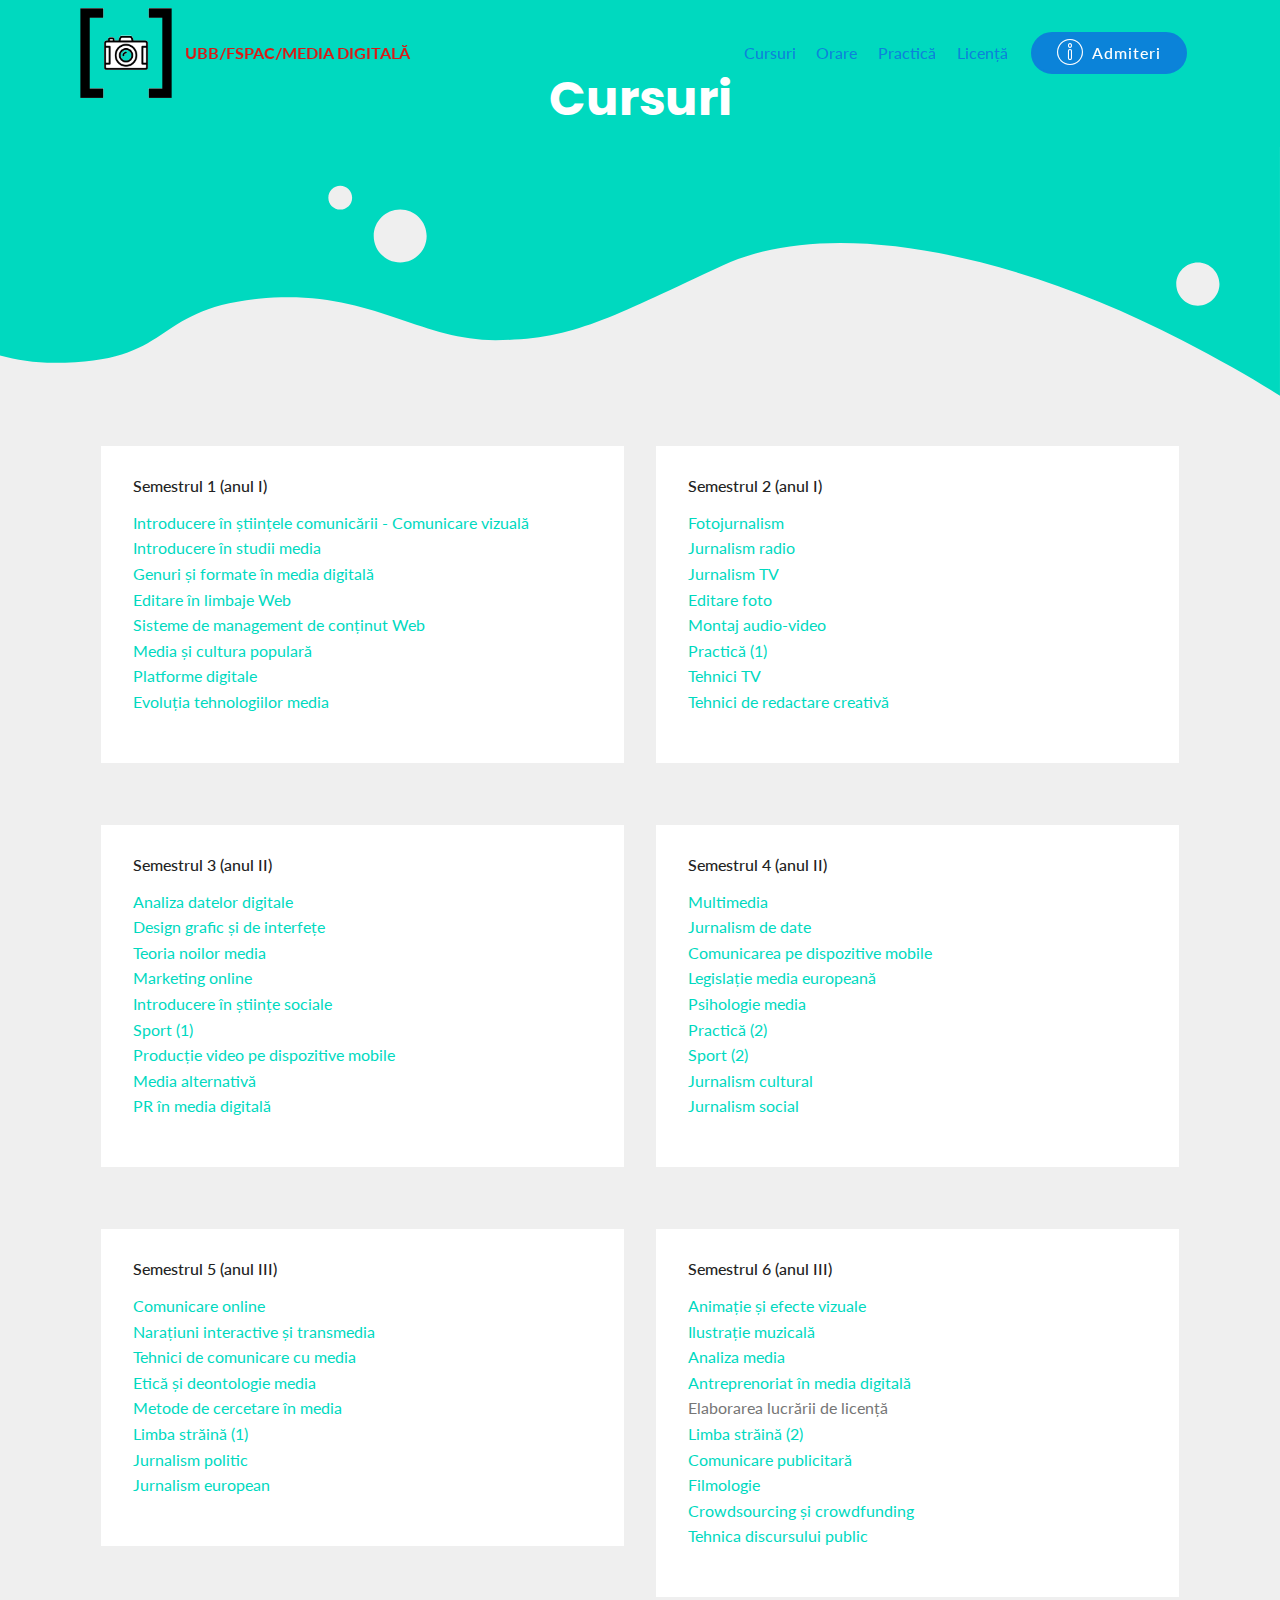
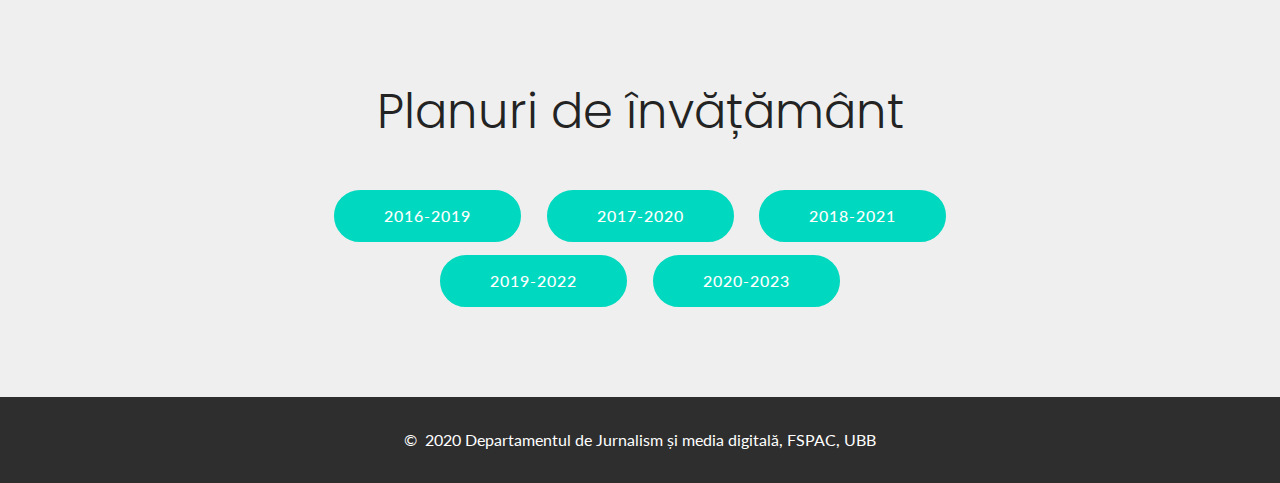
==== commit c9cd73f7: "2.1.1" ====
--- a/cursuri.html
+++ b/cursuri.html
@@ -24,197 +24,7 @@
   
 </head>
 <body>
-  <section class="mbr-section content4 cid-rX4xvTymlQ" id="content-titlu-cursuri">
-
-    
-
-    <div class="container">
-        <div class="media-container-row">
-            <div class="title col-12 col-md-8">
-                <h2 class="align-center pb-3 mbr-fonts-style display-2"><strong>
-                    Cursuri</strong></h2>
-                
-                
-            </div>
-        </div>
-    </div>
-</section>
-
-<section class="engine"><a href="https://mobirise.info/u">bootstrap responsive templates</a></section><section class="cid-rX4xZBAquX" id="design-block-p">
-  
-    
-
-	
-
-	<svg xmlns="http://www.w3.org/2000/svg" viewBox="0 0 1185 248">
-      <path d="M50.5 199.8c112.4 0 87.5-49 188.7-59.3s146.7 38.3 219.5 38.3 107.9-21.9 210.8-69.3c102.8-47.3 274-8.7 424.8 69.3 37.7 19.5 68 36.7 90.7 51.5V0H0v193C15 197.2 31.6 199.8 50.5 199.8zM1109 106.9c11 0 20 9 20 20 0 11-9 20-20 20s-20-9-20-20C1089 115.9 1098 106.9 1109 106.9zM370.5 57.9c13.5 0 24.5 11 24.5 24.5 0 13.5-11 24.5-24.5 24.5S346 95.9 346 82.4C346 68.9 357 57.9 370.5 57.9zM315 35.9c6.1 0 11 4.9 11 11s-4.9 11-11 11 -11-4.9-11-11S308.9 35.9 315 35.9z" class="top"></path>
-  	</svg>
-  
-</section>
-
-<section class="features4 cid-rX4wKIz10P" id="features-cursuri-an1">
-    
-         
-
-    
-    <div class="container">
-        <div class="media-container-row">
-            <div class="card p-3 col-12 col-md-6">
-                <div class="card-wrapper media-container-row media-container-row">
-                    <div class="card-box">
-                        <h4 class="card-title pb-3 mbr-fonts-style display-7">
-                            Semestrul 1 (anul I)</h4>
-                        <p class="mbr-text mbr-fonts-style display-7"><a href="/cursuri/sem1/Comunicare-vizuala.pdf">Introducere în științele comunicării - Comunicare vizuală</a>
-<br><a href="/cursuri/sem1/Introducere-in-studii-media.pdf">Introducere în studii media</a>
-<br><a href="/cursuri/sem1/Genuri-si-formate-in-media-digitala.pdf">Genuri și formate în media digitală</a>
-<br><a href="/cursuri/sem1/Editare-in-limbaje-web.pdf">Editare în limbaje Web</a>
-<br><a href="/cursuri/sem1/Sisteme-de-management-de-continut-web.pdf">Sisteme de management de conținut Web</a>
-<br><a href="/cursuri/sem1/Media-si-cultura-populara.pdf">Media și cultura populară</a>
-<br><a href="/cursuri/sem1/Platforme-digitale.pdf">Platforme digitale</a>
-<br><a href="/cursuri/sem1/Evolutia-tehnologiilor-media.pdf">Evoluția tehnologiilor media</a></p>
-                    </div>
-                </div>
-            </div>
-
-            <div class="card p-3 col-12 col-md-6 col-12 col-md-6">
-                <div class="card-wrapper media-container-row">
-                    <div class="card-box">
-                        <h4 class="card-title pb-3 mbr-fonts-style display-7">
-                            Semestrul 2 (anul I)</h4>
-                        <p class="mbr-text mbr-fonts-style display-7"><a href="/cursuri/sem2/Fotojurnalism.pdf">Fotojurnalism
-</a><br><a href="/cursuri/sem2/Jurnalism-radio.pdf">Jurnalism radio</a>
-<br><a href="/cursuri/sem2/Jurnalism-tv.pdf">Jurnalism TV</a>
-<br><a href="/cursuri/sem2/Editare-foto.pdf">Editare foto</a>
-<br><a href="/cursuri/sem2/Montaj-audio-video.pdf" class="text-primary">Montaj audio-video</a>
-<br><a href="/cursuri/sem2/Practica1.pdf">Practică (1)</a>
-<br><a href="/cursuri/sem2/Tehnici-tv.pdf">Tehnici TV</a>
-<br><a href="/cursuri/sem2/Tehnici-de-redactare-creativa.pdf">Tehnici de redactare creativă</a></p>
-                    </div>
-                </div>
-            </div>
-
-            
-
-            
-        </div>
-    </div>
-</section>
-
-<section class="features4 cid-rX4A6nRMtw" id="features-cursuri-an2">
-    
-         
-
-    
-    <div class="container">
-        <div class="media-container-row">
-            <div class="card p-3 col-12 col-md-6">
-                <div class="card-wrapper media-container-row media-container-row">
-                    <div class="card-box">
-                        <h4 class="card-title pb-3 mbr-fonts-style display-7">
-                            Semestrul 3 (anul II)</h4>
-                        <p class="mbr-text mbr-fonts-style display-7"><a href="/cursuri/sem3/Analiza-datelor-digitale.pdf">Analiza datelor digitale</a>
-<br><a href="/cursuri/sem3/Design-grafic-si-de-interfete.pdf">Design grafic și de interfețe
-</a><br><a href="/cursuri/sem3/Teoria-noilor-media.pdf">Teoria noilor media</a>
-<br><a href="/cursuri/sem3/Marketing-online.pdf">Marketing online</a>
-<br><a href="/cursuri/sem3/Introducere-in-stiintele-sociale.pdf">Introducere în științe sociale</a>
-<br><a href="/cursuri/sem3/Sport1.pdf">Sport (1)
-</a><br><a href="/cursuri/sem3/Productie-video-pe-dispozitive-mobile.pdf">Producție video pe dispozitive mobile</a><br><a href="/cursuri/sem3/Media-alternativa.pdf">Media alternativă</a>
-<br><a href="/cursuri/sem3/PR-in-media-digitala.pdf">PR în media digitală</a></p>
-                    </div>
-                </div>
-            </div>
-
-            <div class="card p-3 col-12 col-md-6 col-12 col-md-6">
-                <div class="card-wrapper media-container-row">
-                    <div class="card-box">
-                        <h4 class="card-title pb-3 mbr-fonts-style display-7">
-                            Semestrul 4 (anul II)</h4>
-                        <p class="mbr-text mbr-fonts-style display-7"><a href="/cursuri/sem4/Multimedia.pdf">Multimedia</a>
-<br><a href="/cursuri/sem4/Jurnalism-de-date.pdf">Jurnalism de date</a>
-<br><a href="/cursuri/sem4/Comunicarea-pe-dispozitive-mobile.pdf">Comunicarea pe dispozitive mobile</a>
-<br><a href="/cursuri/sem4/Legislatie-media-europeana.pdf">Legislație media europeană</a>
-<br><a href="/cursuri/sem4/Psihologie-media.pdf">Psihologie media</a>
-<br><a href="/cursuri/sem4/Practica2.pdf">Practică (2)</a>
-<br><a href="/cursuri/sem4/Sport2.pdf">Sport (2)</a>
-<br><a href="/cursuri/sem4/Jurnalism-cultural.pdf">Jurnalism cultural</a>
-<br><a href="/cursuri/sem4/Jurnalism-social.pdf">Jurnalism social</a></p>
-                    </div>
-                </div>
-            </div>
-
-            
-
-            
-        </div>
-    </div>
-</section>
-
-<section class="features4 cid-rX4AxIITHx" id="features-cursuri-an3">
-    
-         
-
-    
-    <div class="container">
-        <div class="media-container-row">
-            <div class="card p-3 col-12 col-md-6">
-                <div class="card-wrapper media-container-row media-container-row">
-                    <div class="card-box">
-                        <h4 class="card-title pb-3 mbr-fonts-style display-7">
-                            Semestrul 5 (anul III)</h4>
-                        <p class="mbr-text mbr-fonts-style display-7"><a href="/cursuri/sem5/Comunicare-online.pdf">Comunicare online</a>
-<br><a href="/cursuri/sem5/Naratiuni-interactive-si-transmedia.pdf">Narațiuni interactive și transmedia</a>
-<br><a href="/cursuri/sem5/Tehnici-de-comunica-cu-media.pdf">Tehnici de comunicare cu media</a>
-<br><a href="/cursuri/sem5/Etica-si-deontologie-media.pdf">Etică și deontologie media</a>
-<br><a href="/cursuri/sem5/Metode-de-cercetare-in-media.pdf">Metode de cercetare în media</a>
-<br><a href="/cursuri/sem5/Limba-engleza1.pdf">Limba străină (1)</a><br><a href="/cursuri/sem5/Jurnalism-politic.pdf">Jurnalism politic</a>
-<br><a href="/cursuri/sem5/Jurnalism-european.pdf">Jurnalism european</a></p>
-                    </div>
-                </div>
-            </div>
-
-            <div class="card p-3 col-12 col-md-6 col-12 col-md-6">
-                <div class="card-wrapper media-container-row">
-                    <div class="card-box">
-                        <h4 class="card-title pb-3 mbr-fonts-style display-7">
-                            Semestrul 6 (anul III)</h4>
-                        <p class="mbr-text mbr-fonts-style display-7"><a href="/cursuri/sem6/Animatie-si-efecte-vizuale.pdf">Animație și efecte vizuale</a>
-<br><a href="/cursuri/sem6/Ilustratie-muzicala.pdf">Ilustrație muzicală</a>
-<br><a href="/cursuri/sem6/Analiza-media.pdf">Analiza media</a>
-<br><a href="/cursuri/sem6/Antreprenoriat-in-media-digitala.pdf">Antreprenoriat în media digitală</a>
-<br>Elaborarea lucrării de licență
-<br><a href="/cursuri/sem6/Limba-engleza2.pdf">Limba străină (2)</a>&nbsp;<br><a href="/cursuri/sem6/Comunicare-publicitara.pdf">Comunicare publicitară
-</a><br><a href="/cursuri/sem6/Filmologie.pdf">Filmologie
-</a><br><a href="/cursuri/sem6/Crowdsourcing-si-crowdfunding.pdf">Crowdsourcing și crowdfunding</a>
-<br><a href="/cursuri/sem6/Tehnica-discursului-public.pdf">Tehnica discursului public</a></p>
-                    </div>
-                </div>
-            </div>
-
-            
-
-            
-        </div>
-    </div>
-</section>
-
-<section class="mbr-section content4 cid-rX4BIA6tJ4" id="content-planuri-de-invatamant">
-
-    
-
-    <div class="container">
-        <div class="media-container-row">
-            <div class="title col-12 col-md-8">
-                <h2 class="align-center pb-3 mbr-fonts-style display-2">
-                    Planuri de învățământ</h2>
-                
-                <div class="mbr-section-btn align-center py-4"><a class="btn btn-primary display-4" href="https://mobirise.co">2016-2019</a>
-                    <a class="btn btn-primary display-4" href="https://mobirise.co">2017-2020</a> <a class="btn btn-primary display-4" href="https://mobirise.co">2018-2021</a> <a class="btn btn-primary display-4" href="https://mobirise.co">2019-2022</a> <a class="btn btn-primary display-4" href="https://mobirise.co">2020-2023</a></div>
-            </div>
-        </div>
-    </div>
-</section>
-
-<section class="menu cid-rX3ALuaf6V" once="menu" id="menu2-k">
+  <section class="menu cid-rX3ALuaf6V" once="menu" id="menu2-k">
 
     
 
@@ -253,6 +63,196 @@
     </nav>
 </section>
 
+<section class="engine"><a href="https://mobirise.info/i">free website creation software</a></section><section class="mbr-section content4 cid-rX4xvTymlQ" id="content-titlu-cursuri">
+
+    
+
+    <div class="container">
+        <div class="media-container-row">
+            <div class="title col-12 col-md-8">
+                <h2 class="align-center pb-3 mbr-fonts-style display-2"><strong>
+                    Cursuri</strong></h2>
+                
+                
+            </div>
+        </div>
+    </div>
+</section>
+
+<section class="cid-rX4xZBAquX" id="design-block-p">
+  
+    
+
+	
+
+	<svg xmlns="http://www.w3.org/2000/svg" viewBox="0 0 1185 248">
+      <path d="M50.5 199.8c112.4 0 87.5-49 188.7-59.3s146.7 38.3 219.5 38.3 107.9-21.9 210.8-69.3c102.8-47.3 274-8.7 424.8 69.3 37.7 19.5 68 36.7 90.7 51.5V0H0v193C15 197.2 31.6 199.8 50.5 199.8zM1109 106.9c11 0 20 9 20 20 0 11-9 20-20 20s-20-9-20-20C1089 115.9 1098 106.9 1109 106.9zM370.5 57.9c13.5 0 24.5 11 24.5 24.5 0 13.5-11 24.5-24.5 24.5S346 95.9 346 82.4C346 68.9 357 57.9 370.5 57.9zM315 35.9c6.1 0 11 4.9 11 11s-4.9 11-11 11 -11-4.9-11-11S308.9 35.9 315 35.9z" class="top"></path>
+  	</svg>
+  
+</section>
+
+<section class="features4 cid-rX4wKIz10P" id="features-cursuri-an1">
+    
+         
+
+    
+    <div class="container">
+        <div class="media-container-row">
+            <div class="card p-3 col-12 col-md-6">
+                <div class="card-wrapper media-container-row media-container-row">
+                    <div class="card-box">
+                        <h4 class="card-title pb-3 mbr-fonts-style display-7">
+                            Semestrul 1 (anul I)</h4>
+                        <p class="mbr-text mbr-fonts-style display-7"><a href="/cursuri/sem1/Comunicare-vizuala.pdf">Introducere în științele comunicării - Comunicare vizuală</a>
+<br><a href="/cursuri/sem1/Introducere-in-studii-media.pdf">Introducere în studii media</a>
+<br><a href="/cursuri/sem1/Genuri-si-formate-in-media-digitala.pdf">Genuri și formate în media digitală</a>
+<br><a href="/cursuri/sem1/Editare-in-limbaje-web.pdf">Editare în limbaje Web</a>
+<br><a href="/cursuri/sem1/Sisteme-de-management-de-continut-web.pdf">Sisteme de management de conținut Web</a>
+<br><a href="/cursuri/sem1/Media-si-cultura-populara.pdf">Media și cultura populară</a>
+<br><a href="/cursuri/sem1/Platforme-digitale.pdf">Platforme digitale</a>
+<br><a href="/cursuri/sem1/Evolutia-tehnologiilor-media.pdf">Evoluția tehnologiilor media</a></p>
+                    </div>
+                </div>
+            </div>
+
+            <div class="card p-3 col-12 col-md-6 col-12 col-md-6">
+                <div class="card-wrapper media-container-row">
+                    <div class="card-box">
+                        <h4 class="card-title pb-3 mbr-fonts-style display-7">
+                            Semestrul 2 (anul I)</h4>
+                        <p class="mbr-text mbr-fonts-style display-7"><a href="/cursuri/sem2/Fotojurnalism.pdf">Fotojurnalism
+</a><br><a href="/cursuri/sem2/Jurnalism-radio.pdf">Jurnalism radio</a>
+<br><a href="/cursuri/sem2/Jurnalism-tv.pdf">Jurnalism TV</a>
+<br><a href="/cursuri/sem2/Editare-foto.pdf">Editare foto</a>
+<br><a href="/cursuri/sem2/Montaj-audio-video.pdf" class="text-primary">Montaj audio-video</a>
+<br><a href="/cursuri/sem2/Practica1.pdf">Practică (1)</a>
+<br><a href="/cursuri/sem2/Tehnici-tv.pdf">Tehnici TV</a>
+<br><a href="/cursuri/sem2/Tehnici-de-redactare-creativa.pdf">Tehnici de redactare creativă</a></p>
+                    </div>
+                </div>
+            </div>
+
+            
+
+            
+        </div>
+    </div>
+</section>
+
+<section class="features4 cid-rX4A6nRMtw" id="features-cursuri-an2">
+    
+         
+
+    
+    <div class="container">
+        <div class="media-container-row">
+            <div class="card p-3 col-12 col-md-6">
+                <div class="card-wrapper media-container-row media-container-row">
+                    <div class="card-box">
+                        <h4 class="card-title pb-3 mbr-fonts-style display-7">
+                            Semestrul 3 (anul II)</h4>
+                        <p class="mbr-text mbr-fonts-style display-7"><a href="/cursuri/sem3/Analiza-datelor-digitale.pdf">Analiza datelor digitale</a>
+<br><a href="/cursuri/sem3/Design-grafic-si-de-interfete.pdf">Design grafic și de interfețe
+</a><br><a href="/cursuri/sem3/Teoria-noilor-media.pdf">Teoria noilor media</a>
+<br><a href="/cursuri/sem3/Marketing-online.pdf">Marketing online</a>
+<br><a href="/cursuri/sem3/Introducere-in-stiintele-sociale.pdf">Introducere în științe sociale</a>
+<br><a href="/cursuri/sem3/Sport1.pdf">Sport (1)
+</a><br><a href="/cursuri/sem3/Productie-video-pe-dispozitive-mobile.pdf">Producție video pe dispozitive mobile</a><br><a href="/cursuri/sem3/Media-alternativa.pdf">Media alternativă</a>
+<br><a href="/cursuri/sem3/PR-in-media-digitala.pdf">PR în media digitală</a></p>
+                    </div>
+                </div>
+            </div>
+
+            <div class="card p-3 col-12 col-md-6 col-12 col-md-6">
+                <div class="card-wrapper media-container-row">
+                    <div class="card-box">
+                        <h4 class="card-title pb-3 mbr-fonts-style display-7">
+                            Semestrul 4 (anul II)</h4>
+                        <p class="mbr-text mbr-fonts-style display-7"><a href="/cursuri/sem4/Multimedia.pdf">Multimedia</a>
+<br><a href="/cursuri/sem4/Jurnalism-de-date.pdf">Jurnalism de date</a>
+<br><a href="/cursuri/sem4/Comunicarea-pe-dispozitive-mobile.pdf">Comunicarea pe dispozitive mobile</a>
+<br><a href="/cursuri/sem4/Legislatie-media-europeana.pdf">Legislație media europeană</a>
+<br><a href="/cursuri/sem4/Psihologie-media.pdf">Psihologie media</a>
+<br><a href="/cursuri/sem4/Practica2.pdf">Practică (2)</a>
+<br><a href="/cursuri/sem4/Sport2.pdf">Sport (2)</a>
+<br><a href="/cursuri/sem4/Jurnalism-cultural.pdf">Jurnalism cultural</a>
+<br><a href="/cursuri/sem4/Jurnalism-social.pdf">Jurnalism social</a></p>
+                    </div>
+                </div>
+            </div>
+
+            
+
+            
+        </div>
+    </div>
+</section>
+
+<section class="features4 cid-rX4AxIITHx" id="features-cursuri-an3">
+    
+         
+
+    
+    <div class="container">
+        <div class="media-container-row">
+            <div class="card p-3 col-12 col-md-6">
+                <div class="card-wrapper media-container-row media-container-row">
+                    <div class="card-box">
+                        <h4 class="card-title pb-3 mbr-fonts-style display-7">
+                            Semestrul 5 (anul III)</h4>
+                        <p class="mbr-text mbr-fonts-style display-7"><a href="/cursuri/sem5/Comunicare-online.pdf">Comunicare online</a>
+<br><a href="/cursuri/sem5/Naratiuni-interactive-si-transmedia.pdf">Narațiuni interactive și transmedia</a>
+<br><a href="/cursuri/sem5/Tehnici-de-comunica-cu-media.pdf">Tehnici de comunicare cu media</a>
+<br><a href="/cursuri/sem5/Etica-si-deontologie-media.pdf">Etică și deontologie media</a>
+<br><a href="/cursuri/sem5/Metode-de-cercetare-in-media.pdf">Metode de cercetare în media</a>
+<br><a href="/cursuri/sem5/Limba-engleza1.pdf">Limba străină (1)</a><br><a href="/cursuri/sem5/Jurnalism-politic.pdf">Jurnalism politic</a>
+<br><a href="/cursuri/sem5/Jurnalism-european.pdf">Jurnalism european</a></p>
+                    </div>
+                </div>
+            </div>
+
+            <div class="card p-3 col-12 col-md-6 col-12 col-md-6">
+                <div class="card-wrapper media-container-row">
+                    <div class="card-box">
+                        <h4 class="card-title pb-3 mbr-fonts-style display-7">
+                            Semestrul 6 (anul III)</h4>
+                        <p class="mbr-text mbr-fonts-style display-7"><a href="/cursuri/sem6/Animatie-si-efecte-vizuale.pdf">Animație și efecte vizuale</a>
+<br><a href="/cursuri/sem6/Ilustratie-muzicala.pdf">Ilustrație muzicală</a>
+<br><a href="/cursuri/sem6/Analiza-media.pdf">Analiza media</a>
+<br><a href="/cursuri/sem6/Antreprenoriat-in-media-digitala.pdf">Antreprenoriat în media digitală</a>
+<br>Elaborarea lucrării de licență
+<br><a href="/cursuri/sem6/Limba-engleza2.pdf">Limba străină (2)</a>&nbsp;<br><a href="/cursuri/sem6/Comunicare-publicitara.pdf">Comunicare publicitară
+</a><br><a href="/cursuri/sem6/Filmologie.pdf">Filmologie
+</a><br><a href="/cursuri/sem6/Crowdsourcing-si-crowdfunding.pdf">Crowdsourcing și crowdfunding</a>
+<br><a href="/cursuri/sem6/Tehnica-discursului-public.pdf">Tehnica discursului public</a></p>
+                    </div>
+                </div>
+            </div>
+
+            
+
+            
+        </div>
+    </div>
+</section>
+
+<section class="mbr-section content4 cid-rX4BIA6tJ4" id="content-planuri-de-invatamant">
+
+    
+
+    <div class="container">
+        <div class="media-container-row">
+            <div class="title col-12 col-md-8">
+                <h2 class="align-center pb-3 mbr-fonts-style display-2">
+                    Planuri de învățământ</h2>
+                
+                <div class="mbr-section-btn align-center py-4"><a class="btn btn-primary display-4" href="https://mobirise.co">2016-2019</a>
+                    <a class="btn btn-primary display-4" href="https://mobirise.co">2017-2020</a> <a class="btn btn-primary display-4" href="https://mobirise.co">2018-2021</a> <a class="btn btn-primary display-4" href="https://mobirise.co">2019-2022</a> <a class="btn btn-primary display-4" href="https://mobirise.co">2020-2023</a></div>
+            </div>
+        </div>
+    </div>
+</section>
+
 <section once="footers" class="cid-rX4rkrXf9K" id="footer6-l">
 
     
--- a/assets/mobirise/css/mbr-additional.css
+++ b/assets/mobirise/css/mbr-additional.css
@@ -1139,6 +1139,20 @@
 .cid-rX3Nqz1F5Z .card {
   padding-bottom: 1.5rem;
 }
+.cid-rX3Nqz1F5Z .testimonial-icon {
+  display: inline-block;
+  height: 100px;
+  width: 100px;
+  margin-bottom: 1.6rem;
+  overflow: hidden;
+  border-radius: 0;
+  margin: auto;
+}
+.cid-rX3Nqz1F5Z .testimonial-icon img {
+  width: 100%;
+  min-width: 100%;
+  min-height: 100%;
+}
 .cid-WabFGLbayO {
   background-color: #ffffff;
 }
@@ -1278,7 +1292,7 @@
   background-color: #fff4e8;
 }
 .cid-rX4k9Xpq8o .mbr-section-subtitle {
-  color: #149dcc;
+  color: #0b83d9;
 }
 .cid-rX4k9Xpq8o .media-container-row {
   -webkit-flex-wrap: wrap;
@@ -1293,7 +1307,7 @@
   color: #767676;
 }
 .cid-rX4k9Xpq8o .mbr-author-name {
-  color: #767676;
+  color: #14cca3;
 }
 .cid-rX4k9Xpq8o .mbr-testimonial .panel-item {
   background-color: #ffffff;
@@ -1309,7 +1323,7 @@
   height: 120px;
   margin-bottom: 1.6rem;
   overflow: hidden;
-  border-radius: 50%;
+  border-radius: 0%;
 }
 .cid-rX4k9Xpq8o .mbr-testimonial .card-block .testimonial-photo img {
   width: 100%;
@@ -1354,7 +1368,7 @@
   color: #767676;
 }
 .cid-rX4n4h1Iub .mbr-author-name {
-  color: #767676;
+  color: #14cca3;
 }
 .cid-rX4n4h1Iub .mbr-testimonial .panel-item {
   background-color: #ffffff;
@@ -1370,7 +1384,7 @@
   height: 120px;
   margin-bottom: 1.6rem;
   overflow: hidden;
-  border-radius: 50%;
+  border-radius: 0%;
 }
 .cid-rX4n4h1Iub .mbr-testimonial .card-block .testimonial-photo img {
   width: 100%;
@@ -1445,6 +1459,9 @@
     padding: 0 2rem 2rem 2rem !important;
   }
 }
+.cid-rX4pg0UbYx .user_name {
+  color: #14cca3;
+}
 .cid-rX4qJEmezp {
   background-color: #149dcc;
 }
@@ -1475,6 +1492,9 @@
   .cid-rX4qQumK2m .iconfont-wrapper {
     display: none;
   }
+}
+.cid-rX4qQumK2m H2 {
+  color: #ffffff;
 }
 .cid-rX4rkrXf9K {
   padding-top: 30px;
@@ -2029,7 +2049,7 @@
   background-color: #efefef;
 }
 .cid-rX4P0XnDgU .mbr-text {
-  color: #767676;
+  color: #465052;
 }
 .cid-rX4TZLA4t1 {
   background-color: #0b83d9;
--- a/assets/mobirise/css/mbr-additional.css
+++ b/assets/mobirise/css/mbr-additional.css
@@ -1139,6 +1139,20 @@
 .cid-rX3Nqz1F5Z .card {
   padding-bottom: 1.5rem;
 }
+.cid-rX3Nqz1F5Z .testimonial-icon {
+  display: inline-block;
+  height: 100px;
+  width: 100px;
+  margin-bottom: 1.6rem;
+  overflow: hidden;
+  border-radius: 0;
+  margin: auto;
+}
+.cid-rX3Nqz1F5Z .testimonial-icon img {
+  width: 100%;
+  min-width: 100%;
+  min-height: 100%;
+}
 .cid-WabFGLbayO {
   background-color: #ffffff;
 }
@@ -1278,7 +1292,7 @@
   background-color: #fff4e8;
 }
 .cid-rX4k9Xpq8o .mbr-section-subtitle {
-  color: #149dcc;
+  color: #0b83d9;
 }
 .cid-rX4k9Xpq8o .media-container-row {
   -webkit-flex-wrap: wrap;
@@ -1293,7 +1307,7 @@
   color: #767676;
 }
 .cid-rX4k9Xpq8o .mbr-author-name {
-  color: #767676;
+  color: #14cca3;
 }
 .cid-rX4k9Xpq8o .mbr-testimonial .panel-item {
   background-color: #ffffff;
@@ -1309,7 +1323,7 @@
   height: 120px;
   margin-bottom: 1.6rem;
   overflow: hidden;
-  border-radius: 50%;
+  border-radius: 0%;
 }
 .cid-rX4k9Xpq8o .mbr-testimonial .card-block .testimonial-photo img {
   width: 100%;
@@ -1354,7 +1368,7 @@
   color: #767676;
 }
 .cid-rX4n4h1Iub .mbr-author-name {
-  color: #767676;
+  color: #14cca3;
 }
 .cid-rX4n4h1Iub .mbr-testimonial .panel-item {
   background-color: #ffffff;
@@ -1370,7 +1384,7 @@
   height: 120px;
   margin-bottom: 1.6rem;
   overflow: hidden;
-  border-radius: 50%;
+  border-radius: 0%;
 }
 .cid-rX4n4h1Iub .mbr-testimonial .card-block .testimonial-photo img {
   width: 100%;
@@ -1445,6 +1459,9 @@
     padding: 0 2rem 2rem 2rem !important;
   }
 }
+.cid-rX4pg0UbYx .user_name {
+  color: #14cca3;
+}
 .cid-rX4qJEmezp {
   background-color: #149dcc;
 }
@@ -1475,6 +1492,9 @@
   .cid-rX4qQumK2m .iconfont-wrapper {
     display: none;
   }
+}
+.cid-rX4qQumK2m H2 {
+  color: #ffffff;
 }
 .cid-rX4rkrXf9K {
   padding-top: 30px;
@@ -2029,7 +2049,7 @@
   background-color: #efefef;
 }
 .cid-rX4P0XnDgU .mbr-text {
-  color: #767676;
+  color: #465052;
 }
 .cid-rX4TZLA4t1 {
   background-color: #0b83d9;
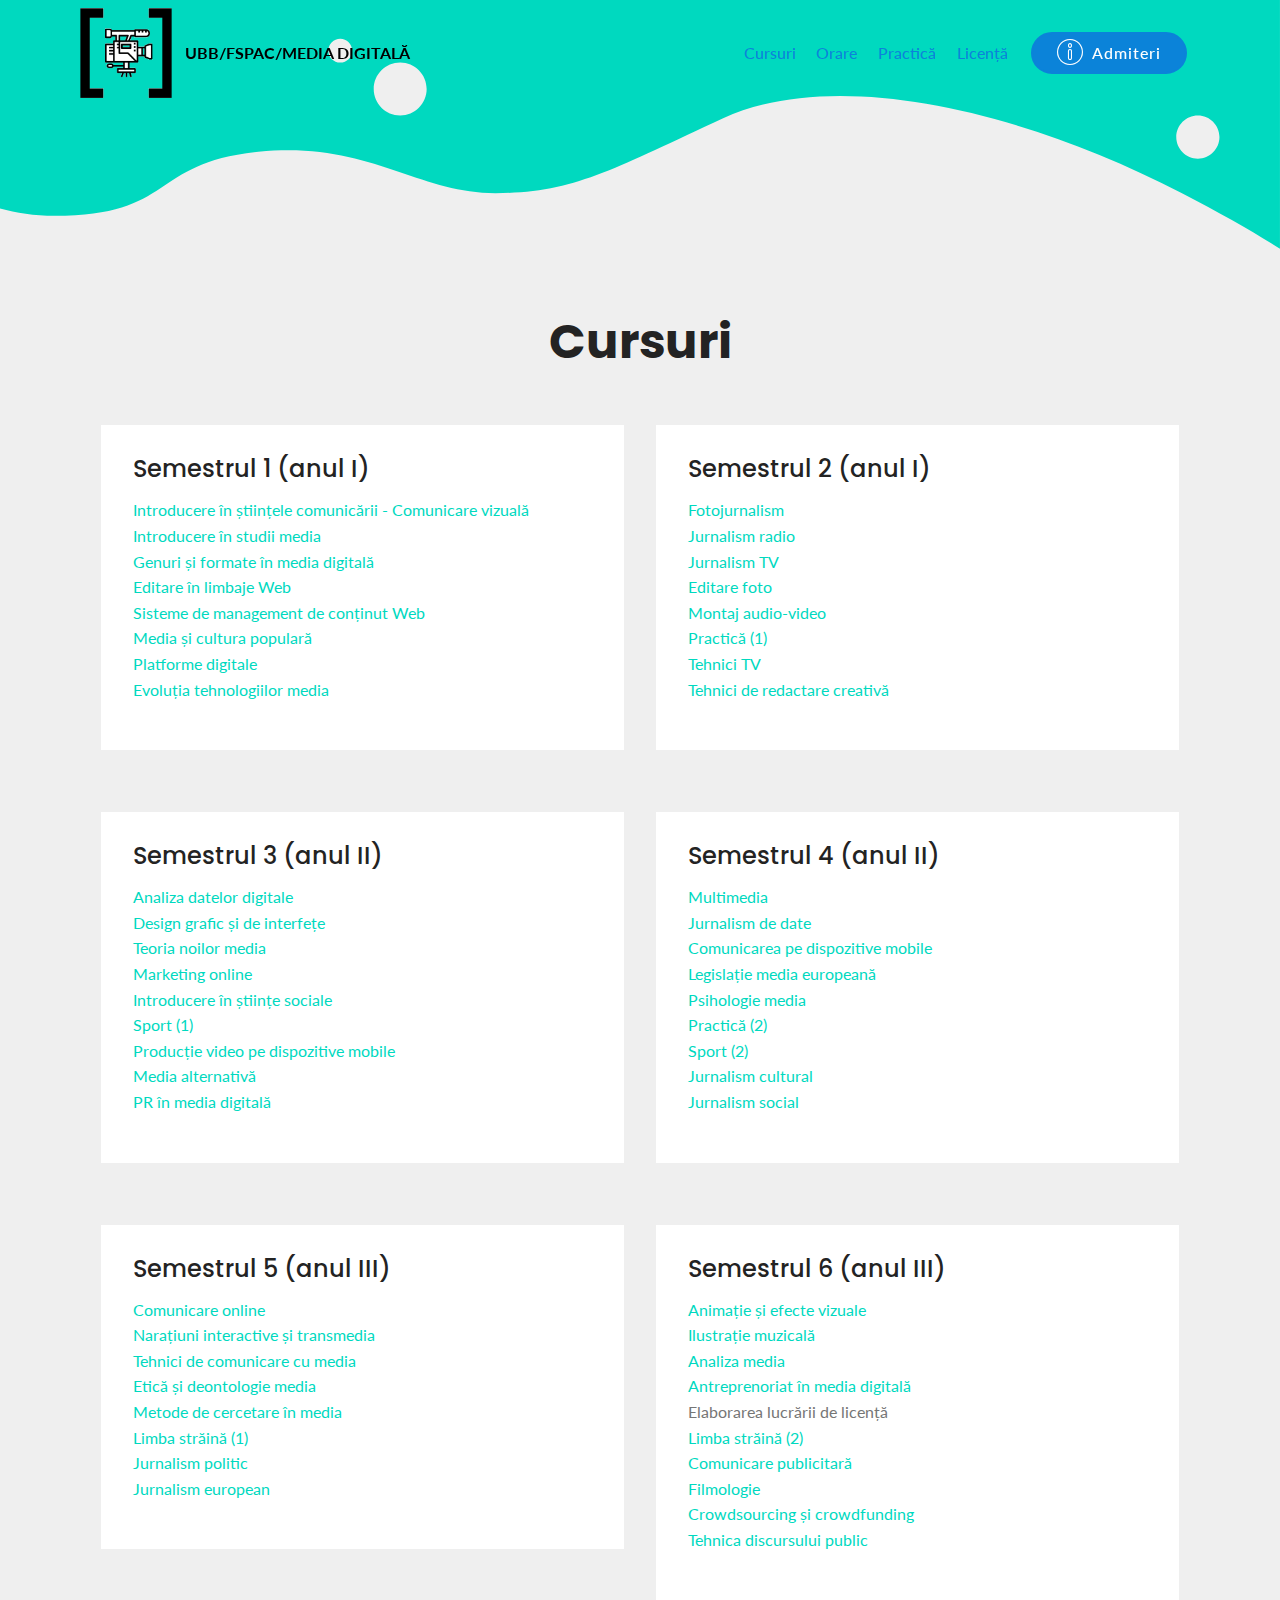
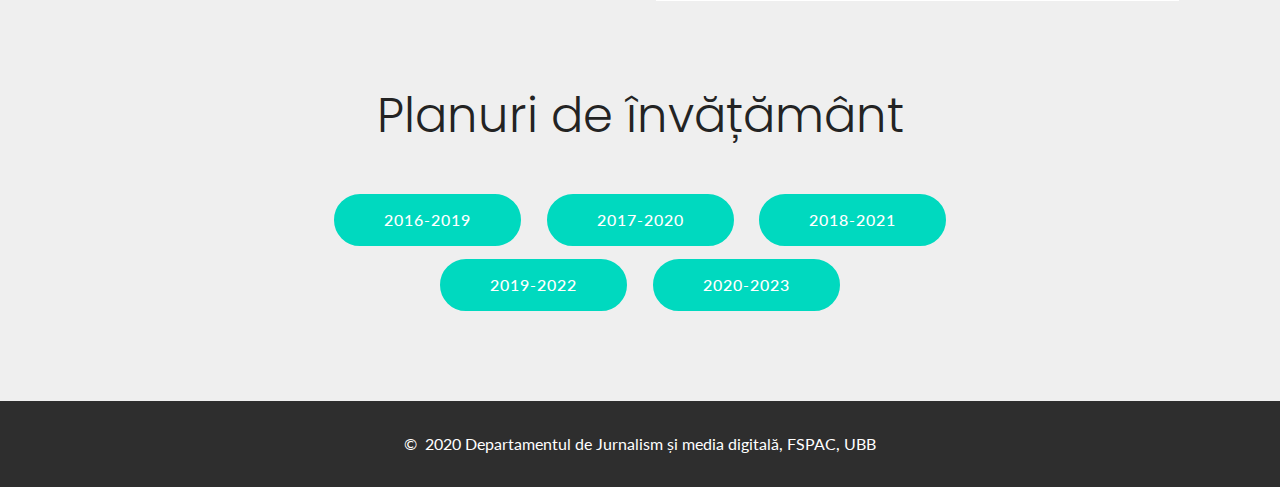
==== commit 9122f618: "MD site v.3" ====
--- a/cursuri.html
+++ b/cursuri.html
@@ -1,16 +1,15 @@
 <!DOCTYPE html>
 <html  >
 <head>
-  <!-- Site made with Mobirise Website Builder v4.12.3, https://mobirise.com -->
+  <!-- Site made with Mobirise Website Builder v4.12.2, https://mobirise.com -->
   <meta charset="UTF-8">
   <meta http-equiv="X-UA-Compatible" content="IE=edge">
-  <meta name="generator" content="Mobirise v4.12.3, mobirise.com">
+  <meta name="generator" content="Mobirise v4.12.2, mobirise.com">
   <meta name="viewport" content="width=device-width, initial-scale=1, minimum-scale=1">
   <link rel="shortcut icon" href="assets/images/gif-md-negativ.gif" type="image/x-icon">
   <meta name="description" content="Media digitală, Facultatea de Științe Politice, Administrative și ale Comunicării, Universitatea Babeș-Bolyai">
   
-  
-  <title>Cursurile specializării Media digitală</title>
+  <title>Cursuri</title>
   <link rel="stylesheet" href="assets/web/assets/mobirise-icons/mobirise-icons.css">
   <link rel="stylesheet" href="assets/bootstrap/css/bootstrap.min.css">
   <link rel="stylesheet" href="assets/bootstrap/css/bootstrap-grid.min.css">
@@ -44,7 +43,7 @@
                         <img src="assets/images/gif-md-negativ.gif" alt="Mobirise" title="" style="height: 5.6rem;">
                     </a>
                 </span>
-                <span class="navbar-caption-wrap"><a class="navbar-caption text-info display-4" href="index.html">UBB/FSPAC/MEDIA DIGITALĂ</a></span>
+                <span class="navbar-caption-wrap"><a class="navbar-caption text-black display-4" href="index.html">UBB/FSPAC/MEDIA DIGITALĂ</a></span>
             </div>
         </div>
         <div class="collapse navbar-collapse" id="navbarSupportedContent">
@@ -63,23 +62,7 @@
     </nav>
 </section>
 
-<section class="engine"><a href="https://mobirise.info/i">free website creation software</a></section><section class="mbr-section content4 cid-rX4xvTymlQ" id="content-titlu-cursuri">
-
-    
-
-    <div class="container">
-        <div class="media-container-row">
-            <div class="title col-12 col-md-8">
-                <h2 class="align-center pb-3 mbr-fonts-style display-2"><strong>
-                    Cursuri</strong></h2>
-                
-                
-            </div>
-        </div>
-    </div>
-</section>
-
-<section class="cid-rX4xZBAquX" id="design-block-p">
+<section class="engine"><a href="https://mobirise.info/j">website templates</a></section><section class="cid-rX4xZBAquX" id="design-block-p">
   
     
 
@@ -91,6 +74,25 @@
   
 </section>
 
+<section class="header1 cid-s06vEANOYW" id="header16-1x">
+
+    
+
+    
+
+    <div class="container">
+        <div class="row justify-content-md-center">
+            <div class="col-md-10 align-center">
+                <h1 class="mbr-section-title mbr-bold pb-3 mbr-fonts-style display-2">Cursuri</h1>
+                
+                
+                
+            </div>
+        </div>
+    </div>
+
+</section>
+
 <section class="features4 cid-rX4wKIz10P" id="features-cursuri-an1">
     
          
@@ -101,7 +103,7 @@
             <div class="card p-3 col-12 col-md-6">
                 <div class="card-wrapper media-container-row media-container-row">
                     <div class="card-box">
-                        <h4 class="card-title pb-3 mbr-fonts-style display-7">
+                        <h4 class="card-title pb-3 mbr-fonts-style display-5">
                             Semestrul 1 (anul I)</h4>
                         <p class="mbr-text mbr-fonts-style display-7"><a href="/cursuri/sem1/Comunicare-vizuala.pdf">Introducere în științele comunicării - Comunicare vizuală</a>
 <br><a href="/cursuri/sem1/Introducere-in-studii-media.pdf">Introducere în studii media</a>
@@ -118,7 +120,7 @@
             <div class="card p-3 col-12 col-md-6 col-12 col-md-6">
                 <div class="card-wrapper media-container-row">
                     <div class="card-box">
-                        <h4 class="card-title pb-3 mbr-fonts-style display-7">
+                        <h4 class="card-title pb-3 mbr-fonts-style display-5">
                             Semestrul 2 (anul I)</h4>
                         <p class="mbr-text mbr-fonts-style display-7"><a href="/cursuri/sem2/Fotojurnalism.pdf">Fotojurnalism
 </a><br><a href="/cursuri/sem2/Jurnalism-radio.pdf">Jurnalism radio</a>
@@ -149,7 +151,7 @@
             <div class="card p-3 col-12 col-md-6">
                 <div class="card-wrapper media-container-row media-container-row">
                     <div class="card-box">
-                        <h4 class="card-title pb-3 mbr-fonts-style display-7">
+                        <h4 class="card-title pb-3 mbr-fonts-style display-5">
                             Semestrul 3 (anul II)</h4>
                         <p class="mbr-text mbr-fonts-style display-7"><a href="/cursuri/sem3/Analiza-datelor-digitale.pdf">Analiza datelor digitale</a>
 <br><a href="/cursuri/sem3/Design-grafic-si-de-interfete.pdf">Design grafic și de interfețe
@@ -166,7 +168,7 @@
             <div class="card p-3 col-12 col-md-6 col-12 col-md-6">
                 <div class="card-wrapper media-container-row">
                     <div class="card-box">
-                        <h4 class="card-title pb-3 mbr-fonts-style display-7">
+                        <h4 class="card-title pb-3 mbr-fonts-style display-5">
                             Semestrul 4 (anul II)</h4>
                         <p class="mbr-text mbr-fonts-style display-7"><a href="/cursuri/sem4/Multimedia.pdf">Multimedia</a>
 <br><a href="/cursuri/sem4/Jurnalism-de-date.pdf">Jurnalism de date</a>
@@ -198,7 +200,7 @@
             <div class="card p-3 col-12 col-md-6">
                 <div class="card-wrapper media-container-row media-container-row">
                     <div class="card-box">
-                        <h4 class="card-title pb-3 mbr-fonts-style display-7">
+                        <h4 class="card-title pb-3 mbr-fonts-style display-5">
                             Semestrul 5 (anul III)</h4>
                         <p class="mbr-text mbr-fonts-style display-7"><a href="/cursuri/sem5/Comunicare-online.pdf">Comunicare online</a>
 <br><a href="/cursuri/sem5/Naratiuni-interactive-si-transmedia.pdf">Narațiuni interactive și transmedia</a>
@@ -214,7 +216,7 @@
             <div class="card p-3 col-12 col-md-6 col-12 col-md-6">
                 <div class="card-wrapper media-container-row">
                     <div class="card-box">
-                        <h4 class="card-title pb-3 mbr-fonts-style display-7">
+                        <h4 class="card-title pb-3 mbr-fonts-style display-5">
                             Semestrul 6 (anul III)</h4>
                         <p class="mbr-text mbr-fonts-style display-7"><a href="/cursuri/sem6/Animatie-si-efecte-vizuale.pdf">Animație și efecte vizuale</a>
 <br><a href="/cursuri/sem6/Ilustratie-muzicala.pdf">Ilustrație muzicală</a>
--- a/assets/theme/css/style.css
+++ b/assets/theme/css/style.css
@@ -1,48 +1,40 @@
-@charset "UTF-8";
 /*!
  * Mobirise v4 theme (https://mobirise.com/)
  * Copyright 2017 Mobirise
  */
 section {
-  background-color: #eeeeee;
-}
+  background-color: #eeeeee; }
 
 body {
   font-style: normal;
-  line-height: 1.5;
-}
+  line-height: 1.5; }
 
 section,
 .container,
 .container-fluid {
   position: relative;
-  word-wrap: break-word;
-}
+  word-wrap: break-word; }
 
 a.mbr-iconfont:hover {
-  text-decoration: none;
-}
+  text-decoration: none; }
 
 .article .lead p,
 .article .lead ul,
 .article .lead ol,
 .article .lead pre,
 .article .lead blockquote {
-  margin-bottom: 0;
-}
+  margin-bottom: 0; }
 
 ul,
 ol,
 pre,
 blockquote {
-  margin-bottom: 2.3125rem;
-}
+  margin-bottom: 2.3125rem; }
 
 pre {
   background: #f4f4f4;
   padding: 10px 24px;
-  white-space: pre-wrap;
-}
+  white-space: pre-wrap; }
 
 .inactive {
   -webkit-user-select: none;
@@ -51,30 +43,24 @@
   user-select: none;
   pointer-events: none;
   -webkit-user-drag: none;
-  user-drag: none;
-}
+  user-drag: none; }
 
 .mbr-section__comments .row {
   justify-content: center;
-  -webkit-justify-content: center;
-}
+  -webkit-justify-content: center; }
 
 a {
   font-style: normal;
   font-weight: 400;
-  cursor: pointer;
-}
-a, a:hover {
-  text-decoration: none;
-}
+  cursor: pointer; }
+  a, a:hover {
+    text-decoration: none; }
 
 figure {
-  margin-bottom: 0;
-}
+  margin-bottom: 0; }
 
 body {
-  color: #232323;
-}
+  color: #232323; }
 
 h1,
 h2,
@@ -94,125 +80,99 @@
 .display-4 {
   line-height: 1;
   word-break: break-word;
-  word-wrap: break-word;
-}
+  word-wrap: break-word; }
 
 .mbr-section-title {
   font-style: normal;
-  line-height: 1.2;
-}
+  line-height: 1.2; }
 
 .mbr-section-subtitle {
-  line-height: 1.3;
-}
+  line-height: 1.3; }
 
 .mbr-text {
   font-style: normal;
-  line-height: 1.6;
-}
+  line-height: 1.6; }
 
 b,
 strong {
-  font-weight: bold;
-}
+  font-weight: bold; }
 
 blockquote {
   padding: 10px 0 10px 20px;
   position: relative;
   border-left: 2px solid;
-  border-color: #ff3366;
-}
+  border-color: #ff3366; }
 
 input:-webkit-autofill, input:-webkit-autofill:hover, input:-webkit-autofill:focus, input:-webkit-autofill:active {
   transition-delay: 9999s;
-  transition-property: background-color, color;
-}
-
-textarea[type=hidden] {
-  display: none;
-}
+  transition-property: background-color, color; }
+
+textarea[type='hidden'] {
+  display: none; }
 
 body {
-  position: relative;
-}
+  position: relative; }
 
 section {
   background-position: 50% 50%;
   background-repeat: no-repeat;
-  background-size: cover;
-}
-section .mbr-background-video,
-section .mbr-background-video-preview {
-  position: absolute;
-  bottom: 0;
-  left: 0;
-  right: 0;
-  top: 0;
-}
+  background-size: cover; }
+  section .mbr-background-video,
+  section .mbr-background-video-preview {
+    position: absolute;
+    bottom: 0;
+    left: 0;
+    right: 0;
+    top: 0; }
 
 .hidden {
-  visibility: hidden;
-}
+  visibility: hidden; }
 
 .mbr-z-index20 {
-  z-index: 20;
-}
+  z-index: 20; }
 
 /*! Base colors */
 .mbr-white {
-  color: #ffffff;
-}
+  color: #ffffff; }
 
 .mbr-black {
-  color: #000000;
-}
+  color: #000000; }
 
 .mbr-bg-white {
-  background-color: #ffffff;
-}
+  background-color: #ffffff; }
 
 .mbr-bg-black {
-  background-color: #000000;
-}
+  background-color: #000000; }
 
 /*! Text-aligns */
 .align-left {
-  text-align: left;
-}
+  text-align: left; }
 
 .align-center {
-  text-align: center;
-}
+  text-align: center; }
 
 .align-right {
-  text-align: right;
-}
+  text-align: right; }
 
 @media (max-width: 767px) {
   .align-left,
-.align-center,
-.align-right,
-.mbr-section-btn,
-.mbr-section-title {
-    text-align: center;
-  }
-}
+  .align-center,
+  .align-right,
+  .mbr-section-btn,
+  .mbr-section-title {
+    text-align: center; } }
 /*! Font-weight  */
 .mbr-light {
-  font-weight: 300;
-}
+  font-weight: 300; }
 
 .mbr-regular {
-  font-weight: 400;
-}
+  font-weight: 400; }
 
 .mbr-semibold {
-  font-weight: 500;
-}
+  font-weight: 500; }
 
 .mbr-bold {
-  font-weight: 700;
-}
+  font-weight: 700; }
 
 /*! Media  */
 .media-size-item {
@@ -220,13 +180,11 @@
   -moz-flex: 1 1 auto;
   -ms-flex: 1 1 auto;
   -o-flex: 1 1 auto;
-  flex: 1 1 auto;
-}
+  flex: 1 1 auto; }
 
 .media-content {
   -webkit-flex-basis: 100%;
-  flex-basis: 100%;
-}
+  flex-basis: 100%; }
 
 .media-container-row {
   display: -ms-flexbox;
@@ -246,11 +204,9 @@
   align-content: center;
   -webkit-align-items: start;
   -ms-flex-align: start;
-  align-items: start;
-}
-.media-container-row .media-size-item {
-  width: 400px;
-}
+  align-items: start; }
+  .media-container-row .media-size-item {
+    width: 400px; }
 
 .media-container-column {
   display: -ms-flexbox;
@@ -270,178 +226,145 @@
   align-content: center;
   -webkit-align-items: stretch;
   -ms-flex-align: stretch;
-  align-items: stretch;
-}
-.media-container-column > * {
-  width: 100%;
-}
+  align-items: stretch; }
+  .media-container-column > * {
+    width: 100%; }
 
 @media (min-width: 992px) {
   .media-container-row {
     -webkit-flex-wrap: nowrap;
     -ms-flex-wrap: nowrap;
-    flex-wrap: nowrap;
-  }
-}
+    flex-wrap: nowrap; } }
 figure {
-  overflow: hidden;
-}
+  overflow: hidden; }
 
 figure[mbr-media-size] {
-  transition: width 0.1s;
-}
+  transition: width 0.1s; }
 
 .mbr-figure img,
 .mbr-figure iframe {
   display: block;
-  width: 100%;
-}
+  width: 100%; }
 
 .card {
   background-color: transparent;
-  border: none;
-}
+  border: none; }
 
 .card-box {
-  width: 100%;
-}
+  width: 100%; }
 
 .card-img {
   text-align: center;
   flex-shrink: 0;
-  -webkit-flex-shrink: 0;
-}
+  -webkit-flex-shrink: 0; }
 
 .media {
   max-width: 100%;
-  margin: 0 auto;
-}
+  margin: 0 auto; }
 
 .mbr-figure {
   -ms-flex-item-align: center;
   -ms-grid-row-align: center;
   -webkit-align-self: center;
-  align-self: center;
-}
+  align-self: center; }
 
 .media-container > div {
-  max-width: 100%;
-}
+  max-width: 100%; }
 
 .mbr-figure img,
 .card-img img {
-  width: 100%;
-}
+  width: 100%; }
 
 @media (max-width: 991px) {
   .media-size-item {
-    width: auto !important;
-  }
+    width: auto !important; }
 
   .media {
-    width: auto;
-  }
+    width: auto; }
 
   .mbr-figure {
-    width: 100% !important;
-  }
-}
+    width: 100% !important; } }
 /*! Buttons */
 .btn {
   font-weight: 500;
   border-width: 2px;
   font-style: normal;
   letter-spacing: 1px;
-  margin: 0.4rem 0.8rem;
+  margin: .4rem .8rem;
   white-space: normal;
-  -webkit-transition: all 0.3s ease-in-out;
-  -moz-transition: all 0.3s ease-in-out;
-  transition: all 0.3s ease-in-out;
+  -webkit-transition: all .3s ease-in-out;
+  -moz-transition: all .3s ease-in-out;
+  transition: all .3s ease-in-out;
   display: inline-flex;
   align-items: center;
   justify-content: center;
   word-break: break-word;
   -webkit-align-items: center;
   -webkit-justify-content: center;
-  display: -webkit-inline-flex;
-}
+  display: -webkit-inline-flex; }
 
 .btn-sm {
   font-weight: 500;
   letter-spacing: 1px;
-  -webkit-transition: all 0.3s ease-in-out;
-  -moz-transition: all 0.3s ease-in-out;
-  transition: all 0.3s ease-in-out;
-}
+  -webkit-transition: all .3s ease-in-out;
+  -moz-transition: all .3s ease-in-out;
+  transition: all .3s ease-in-out; }
 
 .btn-md {
   font-weight: 500;
   letter-spacing: 1px;
-  margin: 0.4rem 0.8rem !important;
-  -webkit-transition: all 0.3s ease-in-out;
-  -moz-transition: all 0.3s ease-in-out;
-  transition: all 0.3s ease-in-out;
-}
+  margin: .4rem .8rem !important;
+  -webkit-transition: all .3s ease-in-out;
+  -moz-transition: all .3s ease-in-out;
+  transition: all .3s ease-in-out; }
 
 .btn-lg {
   font-weight: 500;
   letter-spacing: 1px;
-  margin: 0.4rem 0.8rem !important;
-  -webkit-transition: all 0.3s ease-in-out;
-  -moz-transition: all 0.3s ease-in-out;
-  transition: all 0.3s ease-in-out;
-}
+  margin: .4rem .8rem !important;
+  -webkit-transition: all .3s ease-in-out;
+  -moz-transition: all .3s ease-in-out;
+  transition: all .3s ease-in-out; }
 
 .mbr-section-btn {
   margin-left: -0.25rem;
   margin-right: -0.25rem;
-  font-size: 0;
-}
+  font-size: 0; }
 
 nav .mbr-section-btn {
   margin-left: 0rem;
-  margin-right: 0rem;
-}
+  margin-right: 0rem; }
 
 .btn-form {
-  border-radius: 0;
-}
-.btn-form:hover {
-  cursor: pointer;
-}
+  border-radius: 0; }
+  .btn-form:hover {
+    cursor: pointer; }
 
 /*! Btn icon margin */
 .btn .mbr-iconfont,
 .btn.btn-sm .mbr-iconfont {
   cursor: pointer;
-  margin-right: 0.5rem;
-}
+  margin-right: 0.5rem; }
 
 .btn.btn-md .mbr-iconfont,
 .btn.btn-md .mbr-iconfont {
-  margin-right: 0.8rem;
-}
+  margin-right: 0.8rem; }
 
 .mbr-regular {
-  font-weight: 400;
-}
+  font-weight: 400; }
 
 .mbr-semibold {
-  font-weight: 500;
-}
+  font-weight: 500; }
 
 .mbr-bold {
-  font-weight: 700;
-}
-
-[type=submit] {
-  -webkit-appearance: none;
-}
+  font-weight: 700; }
+
+[type='submit'] {
+  -webkit-appearance: none; }
 
 /*! Full-screen */
 .mbr-fullscreen .mbr-overlay {
-  min-height: 100vh;
-}
+  min-height: 100vh; }
 
 .mbr-fullscreen {
   display: flex;
@@ -453,30 +376,26 @@
   -webkit-align-items: center;
   min-height: 100vh;
   padding-top: 3rem;
-  padding-bottom: 3rem;
-}
+  padding-bottom: 3rem; }
 
 /*! Map */
 .map {
   height: 25rem;
-  position: relative;
-}
-.map iframe {
-  width: 100%;
-  height: 100%;
-}
+  position: relative; }
+  .map iframe {
+    width: 100%;
+    height: 100%; }
 
 .mbr-overlay {
   background-color: #000;
   bottom: 0;
   left: 0;
-  opacity: 0.5;
+  opacity: .5;
   position: absolute;
   right: 0;
   top: 0;
   z-index: 0;
-  pointer-events: none;
-}
+  pointer-events: none; }
 
 /* Form */
 blockquote {
@@ -484,8 +403,7 @@
   padding: 10px 0 10px 20px;
   font-size: 1.09rem;
   position: relative;
-  border-width: 3px;
-}
+  border-width: 3px; }
 
 .form-control {
   background-color: #f5f5f5;
@@ -493,65 +411,57 @@
   color: #565656;
   line-height: 1.43;
   min-height: 3.5em;
-  padding: 1.07em 0.5em;
-}
-.form-control, .form-control:focus {
-  border: 1px solid #e8e8e8;
-}
-.form-active .form-control:invalid {
-  border-color: red;
-}
+  padding: 1.07em .5em; }
+  .form-control, .form-control:focus {
+    border: 1px solid #e8e8e8; }
+  .form-active .form-control:invalid {
+    border-color: red; }
 
 .form-control-label {
   position: relative;
   cursor: pointer;
-  margin-bottom: 0.357em;
-  padding: 0;
-}
+  margin-bottom: .357em;
+  padding: 0; }
 
 .alert {
   color: #ffffff;
   border-radius: 0;
   border: 0;
-  font-size: 0.875rem;
+  font-size: .875rem;
   line-height: 1.5;
   margin-bottom: 1.875rem;
   padding: 1.25rem;
-  position: relative;
-}
-.alert.alert-form::after {
-  background-color: inherit;
-  bottom: -7px;
-  content: "";
-  display: block;
-  height: 14px;
-  left: 50%;
-  margin-left: -7px;
-  position: absolute;
-  transform: rotate(45deg);
-  width: 14px;
-  -webkit-transform: rotate(45deg);
-}
+  position: relative; }
+  .alert.alert-form::after {
+    background-color: inherit;
+    bottom: -7px;
+    content: "";
+    display: block;
+    height: 14px;
+    left: 50%;
+    margin-left: -7px;
+    position: absolute;
+    transform: rotate(45deg);
+    width: 14px;
+    -webkit-transform: rotate(45deg); }
 
 .form-asterisk {
   font-family: initial;
   position: absolute;
   top: -2px;
-  font-weight: normal;
-}
+  font-weight: normal; }
 
 /*! Scroll to top arrow */
 #scrollToTop a i:before {
-  content: "";
+  content: '';
   position: absolute;
   height: 40%;
   top: 25%;
   background: #fff;
   width: 2px;
-  left: calc(50% - 1px);
-}
+  left: calc(50% - 1px); }
 #scrollToTop a i:after {
-  content: "";
+  content: '';
   position: absolute;
   display: block;
   border-top: 2px solid #fff;
@@ -561,8 +471,7 @@
   left: 30%;
   bottom: 30%;
   transform: rotate(135deg);
-  -webkit-transform: rotate(135deg);
-}
+  -webkit-transform: rotate(135deg); }
 
 .mbr-arrow-up {
   bottom: 25px;
@@ -573,8 +482,7 @@
   color: #ffffff;
   font-size: 32px;
   transform: rotate(180deg);
-  -webkit-transform: rotate(180deg);
-}
+  -webkit-transform: rotate(180deg); }
 
 .mbr-arrow-up a {
   background: rgba(0, 0, 0, 0.2);
@@ -588,22 +496,18 @@
   text-decoration: none;
   transition: all 0.3s ease-in-out;
   cursor: pointer;
-  text-align: center;
-}
-.mbr-arrow-up a:hover {
-  background-color: rgba(0, 0, 0, 0.4);
-}
-.mbr-arrow-up a i {
-  line-height: 60px;
-}
+  text-align: center; }
+  .mbr-arrow-up a:hover {
+    background-color: rgba(0, 0, 0, 0.4); }
+  .mbr-arrow-up a i {
+    line-height: 60px; }
 
 .mbr-arrow-up-icon {
   display: block;
-  color: #fff;
-}
+  color: #fff; }
 
 .mbr-arrow-up-icon::before {
-  content: "›";
+  content: '\203a';
   display: inline-block;
   font-family: serif;
   font-size: 32px;
@@ -613,8 +517,7 @@
   top: 6px;
   left: -4px;
   -webkit-transform: rotate(-90deg);
-  transform: rotate(-90deg);
-}
+  transform: rotate(-90deg); }
 
 /*! Arrow Down */
 .mbr-arrow {
@@ -627,257 +530,194 @@
   background-color: rgba(80, 80, 80, 0.5);
   border-radius: 50%;
   -webkit-transform: translateX(-50%);
-  transform: translateX(-50%);
-}
-.mbr-arrow > a {
-  display: inline-block;
-  text-decoration: none;
-  outline-style: none;
-  -webkit-animation: arrowdown 1.7s ease-in-out infinite;
-  animation: arrowdown 1.7s ease-in-out infinite;
-}
-.mbr-arrow > a > i {
-  position: absolute;
-  top: -2px;
-  left: 15px;
-  font-size: 2rem;
-}
+  transform: translateX(-50%); }
+  .mbr-arrow > a {
+    display: inline-block;
+    text-decoration: none;
+    outline-style: none;
+    -webkit-animation: arrowdown 1.7s ease-in-out infinite;
+    animation: arrowdown 1.7s ease-in-out infinite; }
+    .mbr-arrow > a > i {
+      position: absolute;
+      top: -2px;
+      left: 15px;
+      font-size: 2rem; }
 
 @keyframes arrowdown {
   0% {
     transform: translateY(0px);
-    -webkit-transform: translateY(0px);
-  }
+    -webkit-transform: translateY(0px); }
   50% {
     transform: translateY(-5px);
-    -webkit-transform: translateY(-5px);
-  }
+    -webkit-transform: translateY(-5px); }
   100% {
     transform: translateY(0px);
-    -webkit-transform: translateY(0px);
-  }
-}
+    -webkit-transform: translateY(0px); } }
 @-webkit-keyframes arrowdown {
   0% {
     transform: translateY(0px);
-    -webkit-transform: translateY(0px);
-  }
+    -webkit-transform: translateY(0px); }
   50% {
     transform: translateY(-5px);
-    -webkit-transform: translateY(-5px);
-  }
+    -webkit-transform: translateY(-5px); }
   100% {
     transform: translateY(0px);
-    -webkit-transform: translateY(0px);
-  }
-}
+    -webkit-transform: translateY(0px); } }
 @media (max-width: 500px) {
   .mbr-arrow-up {
     left: 50%;
     right: auto;
     transform: translateX(-50%) rotate(180deg);
-    -webkit-transform: translateX(-50%) rotate(180deg);
-  }
-}
+    -webkit-transform: translateX(-50%) rotate(180deg); } }
 /*Gradients animation*/
 @keyframes gradient-animation {
   from {
     background-position: 0% 100%;
-    animation-timing-function: ease-in-out;
-  }
+    animation-timing-function: ease-in-out; }
   to {
     background-position: 100% 0%;
-    animation-timing-function: ease-in-out;
-  }
-}
+    animation-timing-function: ease-in-out; } }
 @-webkit-keyframes gradient-animation {
   from {
     background-position: 0% 100%;
-    animation-timing-function: ease-in-out;
-  }
+    animation-timing-function: ease-in-out; }
   to {
     background-position: 100% 0%;
-    animation-timing-function: ease-in-out;
-  }
-}
+    animation-timing-function: ease-in-out; } }
 .bg-gradient {
   background-size: 200% 200%;
   animation: gradient-animation 5s infinite alternate;
-  -webkit-animation: gradient-animation 5s infinite alternate;
-}
+  -webkit-animation: gradient-animation 5s infinite alternate; }
 
 .menu .navbar-brand {
-  display: -webkit-flex;
-}
-.menu .navbar-brand span {
-  display: flex;
-  display: -webkit-flex;
-}
-.menu .navbar-brand .navbar-caption-wrap {
-  display: -webkit-flex;
-}
-.menu .navbar-brand .navbar-logo img {
-  display: -webkit-flex;
-}
+  display: -webkit-flex; }
+  .menu .navbar-brand span {
+    display: flex;
+    display: -webkit-flex; }
+  .menu .navbar-brand .navbar-caption-wrap {
+    display: -webkit-flex; }
+  .menu .navbar-brand .navbar-logo img {
+    display: -webkit-flex; }
 @media (min-width: 768px) and (max-width: 1023px) {
   .menu .navbar-toggleable-sm .navbar-nav {
     display: -webkit-box;
     display: -webkit-flex;
-    display: -ms-flexbox;
-  }
-}
+    display: -ms-flexbox; } }
 @media (max-width: 1023px) {
   .menu .navbar-collapse {
-    max-height: 93.5vh;
-  }
-  .menu .navbar-collapse.show {
-    overflow: auto;
-  }
-}
+    max-height: 93.5vh; }
+    .menu .navbar-collapse.show {
+      overflow: auto; } }
 @media (min-width: 1024px) {
   .menu .navbar-nav.nav-dropdown {
-    display: -webkit-flex;
-  }
+    display: -webkit-flex; }
   .menu .navbar-toggleable-sm .navbar-collapse {
-    display: -webkit-flex !important;
-  }
+    display: -webkit-flex !important; }
   .menu .collapsed .navbar-collapse {
-    max-height: 93.5vh;
-  }
-  .menu .collapsed .navbar-collapse.show {
-    overflow: auto;
-  }
-}
+    max-height: 93.5vh; }
+    .menu .collapsed .navbar-collapse.show {
+      overflow: auto; } }
 @media (max-width: 767px) {
   .menu .navbar-collapse {
-    max-height: 80vh;
-  }
-}
+    max-height: 80vh; } }
 
 /* Others*/
 .note-check a[data-value=Rubik] {
-  font-style: normal;
-}
+  font-style: normal; }
 
 .mbr-arrow a {
-  color: #ffffff;
-}
+  color: #ffffff; }
 
 @media (max-width: 767px) {
   .mbr-arrow {
-    display: none;
-  }
-}
+    display: none; } }
 .navbar {
   display: -webkit-flex;
   -webkit-flex-wrap: wrap;
   -webkit-align-items: center;
-  -webkit-justify-content: space-between;
-}
+  -webkit-justify-content: space-between; }
 
 .navbar-collapse {
   -webkit-flex-basis: 100%;
   -webkit-flex-grow: 1;
-  -webkit-align-items: center;
-}
+  -webkit-align-items: center; }
 
 .nav-dropdown .link {
   padding: 0.667em 1.667em !important;
-  margin: 0 !important;
-}
+  margin: 0 !important; }
 
 .nav {
   display: -webkit-flex;
-  -webkit-flex-wrap: wrap;
-}
+  -webkit-flex-wrap: wrap; }
 
 .row {
   display: -webkit-flex;
-  -webkit-flex-wrap: wrap;
-}
+  -webkit-flex-wrap: wrap; }
 
 .justify-content-center {
-  -webkit-justify-content: center;
-}
+  -webkit-justify-content: center; }
 
 .form-inline {
   display: -webkit-flex;
   -webkit-flex-flow: row wrap;
-  -webkit-align-items: center;
-}
+  -webkit-align-items: center; }
 
 .card-wrapper {
-  -webkit-flex: 1;
-}
+  -webkit-flex: 1; }
 
 .carousel-control {
   z-index: 10;
   display: -webkit-flex;
   -webkit-align-items: center;
-  -webkit-justify-content: center;
-}
+  -webkit-justify-content: center; }
 
 .carousel-controls {
-  display: -webkit-flex;
-}
+  display: -webkit-flex; }
 
 .media {
-  display: -webkit-flex;
-}
+  display: -webkit-flex; }
 
 .form-group:focus {
-  outline: none;
-}
+  outline: none; }
 
 .jq-selectbox__select {
   padding: 1.07em 0.5em;
   position: absolute;
   top: 0;
   left: 0;
-  width: 100%;
-}
+  width: 100%; }
 
 .jq-selectbox__dropdown {
   position: absolute;
-  top: 100%;
+  top: 100% !important;
   left: 0 !important;
-  width: 100% !important;
-}
+  width: 100% !important; }
 
 .jq-selectbox__trigger-arrow {
-  transform: translateY(-50%);
-}
+  transform: translateY(-50%); }
 
 .jq-selectbox li {
-  padding: 1.07em 0.5em;
-}
-
-input[type=range] {
+  padding: 1.07em 0.5em; }
+
+input[type='range'] {
   padding-left: 0 !important;
-  padding-right: 0 !important;
-}
+  padding-right: 0 !important; }
 
 .modal-dialog,
 .modal-content {
-  height: 100%;
-}
+  height: 100%; }
 
 .modal-dialog .carousel-inner {
-  height: calc(100vh - 1.75rem);
-}
-@media (max-width: 575px) {
-  .modal-dialog .carousel-inner {
-    height: calc(100vh - 1rem);
-  }
-}
+  height: calc(100vh - 1.75rem); }
+  @media (max-width: 575px) {
+    .modal-dialog .carousel-inner {
+      height: calc(100vh - 1rem); } }
 
 .carousel-item {
-  text-align: center;
-}
+  text-align: center; }
 
 .carousel-item img {
-  margin: auto;
-}
+  margin: auto; }
 
 .navbar-toggler {
   -webkit-align-self: flex-start;
@@ -889,47 +729,39 @@
   background: transparent;
   border: 1px solid transparent;
   -webkit-border-radius: 0.25rem;
-  border-radius: 0.25rem;
-}
+  border-radius: 0.25rem; }
 
 .navbar-toggler:focus,
 .navbar-toggler:hover {
-  text-decoration: none;
-}
+  text-decoration: none; }
 
 .navbar-toggler-icon {
   display: inline-block;
   width: 1.5em;
   height: 1.5em;
   vertical-align: middle;
-  content: "";
+  content: '';
   background: no-repeat center center;
   -webkit-background-size: 100% 100%;
   -o-background-size: 100% 100%;
-  background-size: 100% 100%;
-}
+  background-size: 100% 100%; }
 
 .navbar-toggler-left {
   position: absolute;
-  left: 1rem;
-}
+  left: 1rem; }
 
 .navbar-toggler-right {
   position: absolute;
-  right: 1rem;
-}
+  right: 1rem; }
 
 @media (max-width: 575px) {
   .navbar-toggleable .navbar-nav .dropdown-menu {
     position: static;
-    float: none;
-  }
+    float: none; }
 
   .navbar-toggleable > .container {
     padding-right: 0;
-    padding-left: 0;
-  }
-}
+    padding-left: 0; } }
 @media (min-width: 576px) {
   .navbar-toggleable {
     -webkit-box-orient: horizontal;
@@ -943,21 +775,18 @@
     -webkit-box-align: center;
     -webkit-align-items: center;
     -ms-flex-align: center;
-    align-items: center;
-  }
+    align-items: center; }
 
   .navbar-toggleable .navbar-nav {
     -webkit-box-orient: horizontal;
     -webkit-box-direction: normal;
     -webkit-flex-direction: row;
     -ms-flex-direction: row;
-    flex-direction: row;
-  }
+    flex-direction: row; }
 
   .navbar-toggleable .navbar-nav .nav-link {
     padding-right: 0.5rem;
-    padding-left: 0.5rem;
-  }
+    padding-left: 0.5rem; }
 
   .navbar-toggleable > .container {
     display: -webkit-box;
@@ -970,32 +799,25 @@
     -webkit-box-align: center;
     -webkit-align-items: center;
     -ms-flex-align: center;
-    align-items: center;
-  }
+    align-items: center; }
 
   .navbar-toggleable .navbar-collapse {
     display: -webkit-box !important;
     display: -webkit-flex !important;
     display: -ms-flexbox !important;
     display: flex !important;
-    width: 100%;
-  }
+    width: 100%; }
 
   .navbar-toggleable .navbar-toggler {
-    display: none;
-  }
-}
+    display: none; } }
 @media (max-width: 767px) {
   .navbar-toggleable-sm .navbar-nav .dropdown-menu {
     position: static;
-    float: none;
-  }
+    float: none; }
 
   .navbar-toggleable-sm > .container {
     padding-right: 0;
-    padding-left: 0;
-  }
-}
+    padding-left: 0; } }
 @media (min-width: 768px) {
   .navbar-toggleable-sm {
     -webkit-box-orient: horizontal;
@@ -1009,21 +831,18 @@
     -webkit-box-align: center;
     -webkit-align-items: center;
     -ms-flex-align: center;
-    align-items: center;
-  }
+    align-items: center; }
 
   .navbar-toggleable-sm .navbar-nav {
     -webkit-box-orient: horizontal;
     -webkit-box-direction: normal;
     -webkit-flex-direction: row;
     -ms-flex-direction: row;
-    flex-direction: row;
-  }
+    flex-direction: row; }
 
   .navbar-toggleable-sm .navbar-nav .nav-link {
     padding-right: 0.5rem;
-    padding-left: 0.5rem;
-  }
+    padding-left: 0.5rem; }
 
   .navbar-toggleable-sm > .container {
     display: -webkit-box;
@@ -1036,29 +855,22 @@
     -webkit-box-align: center;
     -webkit-align-items: center;
     -ms-flex-align: center;
-    align-items: center;
-  }
+    align-items: center; }
 
   .navbar-toggleable-sm .navbar-collapse {
     display: none;
-    width: 100%;
-  }
+    width: 100%; }
 
   .navbar-toggleable-sm .navbar-toggler {
-    display: none;
-  }
-}
+    display: none; } }
 @media (max-width: 1023px) {
   .navbar-toggleable-md .navbar-nav .dropdown-menu {
     position: static;
-    float: none;
-  }
+    float: none; }
 
   .navbar-toggleable-md > .container {
     padding-right: 0;
-    padding-left: 0;
-  }
-}
+    padding-left: 0; } }
 @media (min-width: 1024px) {
   .navbar-toggleable-md {
     -webkit-box-orient: horizontal;
@@ -1072,21 +884,18 @@
     -webkit-box-align: center;
     -webkit-align-items: center;
     -ms-flex-align: center;
-    align-items: center;
-  }
+    align-items: center; }
 
   .navbar-toggleable-md .navbar-nav {
     -webkit-box-orient: horizontal;
     -webkit-box-direction: normal;
     -webkit-flex-direction: row;
     -ms-flex-direction: row;
-    flex-direction: row;
-  }
+    flex-direction: row; }
 
   .navbar-toggleable-md .navbar-nav .nav-link {
     padding-right: 0.5rem;
-    padding-left: 0.5rem;
-  }
+    padding-left: 0.5rem; }
 
   .navbar-toggleable-md > .container {
     display: -webkit-box;
@@ -1099,32 +908,25 @@
     -webkit-box-align: center;
     -webkit-align-items: center;
     -ms-flex-align: center;
-    align-items: center;
-  }
+    align-items: center; }
 
   .navbar-toggleable-md .navbar-collapse {
     display: -webkit-box !important;
     display: -webkit-flex !important;
     display: -ms-flexbox !important;
     display: flex !important;
-    width: 100%;
-  }
+    width: 100%; }
 
   .navbar-toggleable-md .navbar-toggler {
-    display: none;
-  }
-}
+    display: none; } }
 @media (max-width: 1199px) {
   .navbar-toggleable-lg .navbar-nav .dropdown-menu {
     position: static;
-    float: none;
-  }
+    float: none; }
 
   .navbar-toggleable-lg > .container {
     padding-right: 0;
-    padding-left: 0;
-  }
-}
+    padding-left: 0; } }
 @media (min-width: 1200px) {
   .navbar-toggleable-lg {
     -webkit-box-orient: horizontal;
@@ -1138,21 +940,18 @@
     -webkit-box-align: center;
     -webkit-align-items: center;
     -ms-flex-align: center;
-    align-items: center;
-  }
+    align-items: center; }
 
   .navbar-toggleable-lg .navbar-nav {
     -webkit-box-orient: horizontal;
     -webkit-box-direction: normal;
     -webkit-flex-direction: row;
     -ms-flex-direction: row;
-    flex-direction: row;
-  }
+    flex-direction: row; }
 
   .navbar-toggleable-lg .navbar-nav .nav-link {
     padding-right: 0.5rem;
-    padding-left: 0.5rem;
-  }
+    padding-left: 0.5rem; }
 
   .navbar-toggleable-lg > .container {
     display: -webkit-box;
@@ -1165,21 +964,17 @@
     -webkit-box-align: center;
     -webkit-align-items: center;
     -ms-flex-align: center;
-    align-items: center;
-  }
+    align-items: center; }
 
   .navbar-toggleable-lg .navbar-collapse {
     display: -webkit-box !important;
     display: -webkit-flex !important;
     display: -ms-flexbox !important;
     display: flex !important;
-    width: 100%;
-  }
+    width: 100%; }
 
   .navbar-toggleable-lg .navbar-toggler {
-    display: none;
-  }
-}
+    display: none; } }
 .navbar-toggleable-xl {
   -webkit-box-orient: horizontal;
   -webkit-box-direction: normal;
@@ -1192,31 +987,26 @@
   -webkit-box-align: center;
   -webkit-align-items: center;
   -ms-flex-align: center;
-  align-items: center;
-}
+  align-items: center; }
 
 .navbar-toggleable-xl .navbar-nav .dropdown-menu {
   position: static;
-  float: none;
-}
+  float: none; }
 
 .navbar-toggleable-xl > .container {
   padding-right: 0;
-  padding-left: 0;
-}
+  padding-left: 0; }
 
 .navbar-toggleable-xl .navbar-nav {
   -webkit-box-orient: horizontal;
   -webkit-box-direction: normal;
   -webkit-flex-direction: row;
   -ms-flex-direction: row;
-  flex-direction: row;
-}
+  flex-direction: row; }
 
 .navbar-toggleable-xl .navbar-nav .nav-link {
   padding-right: 0.5rem;
-  padding-left: 0.5rem;
-}
+  padding-left: 0.5rem; }
 
 .navbar-toggleable-xl > .container {
   display: -webkit-box;
@@ -1229,29 +1019,24 @@
   -webkit-box-align: center;
   -webkit-align-items: center;
   -ms-flex-align: center;
-  align-items: center;
-}
+  align-items: center; }
 
 .navbar-toggleable-xl .navbar-collapse {
   display: -webkit-box !important;
   display: -webkit-flex !important;
   display: -ms-flexbox !important;
   display: flex !important;
-  width: 100%;
-}
+  width: 100%; }
 
 .navbar-toggleable-xl .navbar-toggler {
-  display: none;
-}
+  display: none; }
 
 .card-img {
-  width: auto;
-}
+  width: auto; }
 
 .menu .navbar.collapsed:not(.beta-menu) {
   flex-direction: column;
-  -webkit-flex-direction: column;
-}
+  -webkit-flex-direction: column; }
 
 .carousel-item.active,
 .carousel-item-next,
@@ -1259,23 +1044,22 @@
   display: -webkit-box;
   display: -webkit-flex;
   display: -ms-flexbox;
-  display: flex;
-}
+  display: flex; }
 
 .note-air-layout .dropup .dropdown-menu,
 .note-air-layout .navbar-fixed-bottom .dropdown .dropdown-menu {
-  bottom: initial !important;
-}
+  bottom: initial !important; }
 
 html,
 body {
   height: auto;
-  min-height: 100vh;
-}
+  min-height: 100vh; }
 
 .dropup .dropdown-toggle::after {
-  display: none;
-}.engine {
+  display: none; }
+
+/*# sourceMappingURL=style.css.map */
+.engine {
 	position: absolute;
 	text-indent: -2400px;
 	text-align: center;
--- a/assets/mobirise/css/mbr-additional.css
+++ b/assets/mobirise/css/mbr-additional.css
@@ -1242,7 +1242,7 @@
 }
 .cid-rX3XYNM9UO {
   padding-top: 0px;
-  padding-bottom: 90px;
+  padding-bottom: 0px;
   background-color: #00d9bf;
 }
 .cid-rX3XYNM9UO .card-img {
@@ -1280,6 +1280,46 @@
     -webkit-flex: 0 0 20%;
   }
 }
+.cid-s06fyL96fl {
+  padding-top: 0px;
+  padding-bottom: 90px;
+  background-color: #00d9bf;
+}
+.cid-s06fyL96fl .card-img {
+  background-color: #fff;
+}
+.cid-s06fyL96fl .card-box {
+  padding: 2rem;
+  background-color: #ffffff;
+}
+.cid-s06fyL96fl h4 {
+  font-weight: 500;
+  margin-bottom: 0;
+  text-align: left;
+}
+.cid-s06fyL96fl p {
+  text-align: left;
+}
+.cid-s06fyL96fl .mbr-text {
+  color: #767676;
+}
+.cid-s06fyL96fl .card-wrapper {
+  height: 100%;
+  box-shadow: 0px 0px 0px 0px rgba(0, 0, 0, 0);
+  transition: box-shadow 0.3s;
+}
+.cid-s06fyL96fl .card-wrapper:hover {
+  box-shadow: 0px 0px 30px 0px rgba(0, 0, 0, 0.05);
+  transition: box-shadow 0.3s;
+}
+@media (min-width: 992px) {
+  .cid-s06fyL96fl .my-col {
+    flex: 0 0 20%;
+    max-width: 20%;
+    padding: 15px;
+    -webkit-flex: 0 0 20%;
+  }
+}
 .cid-rX41aOYd9g {
   background-color: #fff4e8;
 }
@@ -1288,11 +1328,11 @@
 }
 .cid-rX4k9Xpq8o {
   padding-top: 15px;
-  padding-bottom: 15px;
+  padding-bottom: 0px;
   background-color: #fff4e8;
 }
 .cid-rX4k9Xpq8o .mbr-section-subtitle {
-  color: #0b83d9;
+  color: #232323;
 }
 .cid-rX4k9Xpq8o .media-container-row {
   -webkit-flex-wrap: wrap;
@@ -1348,8 +1388,8 @@
   color: #14cca3;
 }
 .cid-rX4n4h1Iub {
-  padding-top: 15px;
-  padding-bottom: 15px;
+  padding-top: 0px;
+  padding-bottom: 0px;
   background-color: #fff4e8;
 }
 .cid-rX4n4h1Iub .mbr-section-subtitle {
@@ -1507,122 +1547,112 @@
 .cid-rX53EcU4e1 .top {
   fill: #00d9bf;
 }
-.cid-rX4Za9EyYl {
-  padding-top: 30px;
-  padding-bottom: 15px;
+.cid-s06pTnoowy {
+  padding-top: 45px;
+  padding-bottom: 0px;
   background-color: #ffffff;
 }
-.cid-rX4Za9EyYl h3 {
-  font-weight: 300;
-}
-.cid-rX4Za9EyYl .card-img {
-  width: initial;
-}
-.cid-rX4Za9EyYl .card-img .mbr-iconfont {
-  font-size: 48px;
-  padding-right: 1rem;
-}
-.cid-rX4Za9EyYl .media-container-row {
-  word-wrap: break-word;
-  padding-bottom: 2rem;
-  min-height: 100%;
-}
-.cid-rX4Za9EyYl .media {
+.cid-s06pTnoowy P {
+  color: #767676;
+}
+.cid-s06p1Omejl {
+  padding-top: 0px;
+  padding-bottom: 0px;
+  background-color: #ffffff;
+}
+.cid-s06p1Omejl h4 {
+  text-align: left;
+  font-weight: 500;
+}
+.cid-s06p1Omejl p {
+  color: #767676;
+  text-align: left;
+}
+.cid-s06p1Omejl .card-img {
+  text-align: left;
+  padding-right: 30px;
+  -webkit-flex-shrink: 0;
+  flex-shrink: 0;
+  width: auto;
+}
+.cid-s06p1Omejl .card-img span {
+  font-size: 72px;
+  color: #707070;
+}
+.cid-s06p1Omejl .card-title {
+  margin-bottom: 0;
+}
+.cid-s06p1Omejl .mbr-crt-title {
+  -webkit-flex-grow: 1;
+  flex-grow: 1;
+}
+.cid-s06p1Omejl .media {
   margin: initial;
   align-items: center;
   -webkit-align-items: center;
 }
-.cid-rX4Za9EyYl .mbr-section-subtitle {
-  color: #767676;
-}
-.cid-rX4Za9EyYl .mbr-text {
-  color: #767676;
-}
-.cid-rX4Za9EyYl .media-container-column {
-  display: -webkit-flex;
-  flex-direction: column;
-  -webkit-flex-direction: column;
-}
-.cid-rX4Za9EyYl .mbr-al-i-c {
-  align-items: center;
-}
-.cid-rX52p9oLDz {
-  padding-top: 30px;
+@media (max-width: 300px) {
+  .cid-s06p1Omejl .card-img span {
+    font-size: 40px !important;
+  }
+}
+.cid-s06xawIt16 {
+  padding-top: 0px;
   padding-bottom: 15px;
   background-color: #ffffff;
 }
-.cid-rX52p9oLDz h3 {
-  font-weight: 300;
-}
-.cid-rX52p9oLDz .card-img {
-  width: initial;
-}
-.cid-rX52p9oLDz .card-img .mbr-iconfont {
-  font-size: 48px;
-  padding-right: 1rem;
-}
-.cid-rX52p9oLDz .media-container-row {
-  word-wrap: break-word;
-  padding-bottom: 2rem;
-  min-height: 100%;
-}
-.cid-rX52p9oLDz .media {
-  margin: initial;
-  align-items: center;
-  -webkit-align-items: center;
-}
-.cid-rX52p9oLDz .mbr-section-subtitle {
+.cid-s06xawIt16 .mbr-section-subtitle {
   color: #767676;
 }
-.cid-rX52p9oLDz .mbr-text {
-  color: #767676;
-}
-.cid-rX52p9oLDz .media-container-column {
-  display: -webkit-flex;
-  flex-direction: column;
-  -webkit-flex-direction: column;
-}
-.cid-rX52p9oLDz .mbr-al-i-c {
-  align-items: center;
-}
-.cid-rX52NwTkxv {
-  padding-top: 30px;
+.cid-s06xMTV3Fl {
+  background: #ffffff;
+  padding-top: 0px;
+  padding-bottom: 0px;
+}
+.cid-s06xMTV3Fl .image-block {
+  margin: auto;
+}
+.cid-s06xMTV3Fl figcaption {
+  position: relative;
+}
+.cid-s06xMTV3Fl figcaption div {
+  position: absolute;
+  bottom: 0;
+  width: 100%;
+}
+@media (max-width: 768px) {
+  .cid-s06xMTV3Fl .image-block {
+    width: 100% !important;
+  }
+}
+.cid-s06xySIMUo {
+  padding-top: 0px;
   padding-bottom: 15px;
   background-color: #ffffff;
 }
-.cid-rX52NwTkxv h3 {
-  font-weight: 300;
-}
-.cid-rX52NwTkxv .card-img {
-  width: initial;
-}
-.cid-rX52NwTkxv .card-img .mbr-iconfont {
-  font-size: 48px;
-  padding-right: 1rem;
-}
-.cid-rX52NwTkxv .media-container-row {
-  word-wrap: break-word;
-  padding-bottom: 2rem;
-  min-height: 100%;
-}
-.cid-rX52NwTkxv .media {
-  margin: initial;
-  align-items: center;
-  -webkit-align-items: center;
-}
-.cid-rX52NwTkxv .mbr-section-subtitle {
+.cid-s06xySIMUo .mbr-section-subtitle {
   color: #767676;
 }
-.cid-rX52NwTkxv .mbr-text {
-  color: #767676;
-}
-.cid-rX52NwTkxv .media-container-column {
-  display: -webkit-flex;
-  flex-direction: column;
-  -webkit-flex-direction: column;
-}
-.cid-rX52NwTkxv .mbr-al-i-c {
-  align-items: center;
+.cid-s06y3gwZaA {
+  background: #ffffff;
+  padding-top: 0px;
+  padding-bottom: 0px;
+}
+.cid-s06y3gwZaA .image-block {
+  margin: auto;
+}
+.cid-s06y3gwZaA figcaption {
+  position: relative;
+}
+.cid-s06y3gwZaA figcaption div {
+  position: absolute;
+  bottom: 0;
+  width: 100%;
+}
+@media (max-width: 768px) {
+  .cid-s06y3gwZaA .image-block {
+    width: 100% !important;
+  }
 }
 .cid-rX3ALuaf6V .navbar {
   background: #ffffff;
@@ -2024,6 +2054,35 @@
 .cid-rX3ALuaf6V .dropdown-item:hover {
   color: #767676 !important;
 }
+.cid-s06xzNuL7T {
+  padding-top: 0px;
+  padding-bottom: 15px;
+  background-color: #ffffff;
+}
+.cid-s06xzNuL7T .mbr-section-subtitle {
+  color: #767676;
+}
+.cid-s06y3VgYZP {
+  background: #ffffff;
+  padding-top: 0px;
+  padding-bottom: 0px;
+}
+.cid-s06y3VgYZP .image-block {
+  margin: auto;
+}
+.cid-s06y3VgYZP figcaption {
+  position: relative;
+}
+.cid-s06y3VgYZP figcaption div {
+  position: absolute;
+  bottom: 0;
+  width: 100%;
+}
+@media (max-width: 768px) {
+  .cid-s06y3VgYZP .image-block {
+    width: 100% !important;
+  }
+}
 .cid-rX4rkrXf9K {
   padding-top: 30px;
   padding-bottom: 30px;
@@ -2036,20 +2095,70 @@
   fill: #00d9bf;
 }
 .cid-rX4Oa4Hr9a {
-  padding-top: 60px;
+  padding-top: 45px;
   padding-bottom: 60px;
   background-color: #efefef;
 }
 .cid-rX4Oa4Hr9a .mbr-section-subtitle {
   color: #767676;
 }
-.cid-rX4P0XnDgU {
-  padding-top: 60px;
+.cid-s06rHUEjpp {
+  padding-top: 0px;
+  padding-bottom: 0px;
+  background-color: #efefef;
+}
+.cid-s06rHUEjpp P {
+  color: #767676;
+}
+.cid-s06rVIj6U5 {
+  padding-top: 0px;
   padding-bottom: 60px;
   background-color: #efefef;
 }
-.cid-rX4P0XnDgU .mbr-text {
-  color: #465052;
+.cid-s06rVIj6U5 .mbr-text,
+.cid-s06rVIj6U5 blockquote {
+  color: #767676;
+}
+.cid-s06qKa3T3w {
+  padding-top: 0px;
+  padding-bottom: 0px;
+  background-color: #efefef;
+}
+.cid-s06qKa3T3w P {
+  color: #767676;
+}
+.cid-s06qyF0ZL8 {
+  padding-top: 0px;
+  padding-bottom: 60px;
+  background-color: #efefef;
+}
+.cid-s06qyF0ZL8 .counter-container {
+  color: #767676;
+}
+.cid-s06qyF0ZL8 .counter-container ul {
+  margin-bottom: 0;
+}
+.cid-s06qyF0ZL8 .counter-container ul li {
+  margin-bottom: 1rem;
+  list-style: none;
+}
+.cid-s06qyF0ZL8 .counter-container ul li:before {
+  position: absolute;
+  left: 0px;
+  margin-top: -10px;
+  padding-top: 3px;
+  content: '';
+  display: inline-block;
+  text-align: center;
+  margin: 5px 10px;
+  line-height: 20px;
+  transition: all .2s;
+  color: #ffffff;
+  background: #149dcc;
+  width: 25px;
+  height: 25px;
+  border-radius: 50%;
+  content: '✓';
 }
 .cid-rX4TZLA4t1 {
   background-color: #0b83d9;
@@ -2499,15 +2608,15 @@
   fill: #00d9bf;
 }
 .cid-rX4InSJob8 {
-  padding-top: 60px;
-  padding-bottom: 60px;
+  padding-top: 45px;
+  padding-bottom: 0px;
   background-color: #efefef;
 }
 .cid-rX4InSJob8 .mbr-section-subtitle {
   color: #767676;
 }
 .cid-rX4Jd54sxA {
-  padding-top: 60px;
+  padding-top: 45px;
   padding-bottom: 60px;
   background-color: #efefef;
 }
@@ -2947,22 +3056,19 @@
   padding-bottom: 30px;
   background-color: #2e2e2e;
 }
-.cid-rX4xvTymlQ {
-  padding-top: 75px;
-  padding-bottom: 0px;
-  background-color: #00d9bf;
-}
-.cid-rX4xvTymlQ .mbr-section-subtitle {
-  color: #767676;
-}
-.cid-rX4xvTymlQ H2 {
-  color: #ffffff;
-}
 .cid-rX4xZBAquX {
   background-color: #efefef;
 }
 .cid-rX4xZBAquX .top {
   fill: #00d9bf;
+}
+.cid-s06vEANOYW {
+  padding-top: 45px;
+  padding-bottom: 0px;
+  background-color: #efefef;
+}
+.cid-s06vEANOYW P {
+  color: #767676;
 }
 .cid-rX4wKIz10P {
   padding-top: 15px;
--- a/assets/mobirise/css/mbr-additional.css
+++ b/assets/mobirise/css/mbr-additional.css
@@ -1242,7 +1242,7 @@
 }
 .cid-rX3XYNM9UO {
   padding-top: 0px;
-  padding-bottom: 90px;
+  padding-bottom: 0px;
   background-color: #00d9bf;
 }
 .cid-rX3XYNM9UO .card-img {
@@ -1280,6 +1280,46 @@
     -webkit-flex: 0 0 20%;
   }
 }
+.cid-s06fyL96fl {
+  padding-top: 0px;
+  padding-bottom: 90px;
+  background-color: #00d9bf;
+}
+.cid-s06fyL96fl .card-img {
+  background-color: #fff;
+}
+.cid-s06fyL96fl .card-box {
+  padding: 2rem;
+  background-color: #ffffff;
+}
+.cid-s06fyL96fl h4 {
+  font-weight: 500;
+  margin-bottom: 0;
+  text-align: left;
+}
+.cid-s06fyL96fl p {
+  text-align: left;
+}
+.cid-s06fyL96fl .mbr-text {
+  color: #767676;
+}
+.cid-s06fyL96fl .card-wrapper {
+  height: 100%;
+  box-shadow: 0px 0px 0px 0px rgba(0, 0, 0, 0);
+  transition: box-shadow 0.3s;
+}
+.cid-s06fyL96fl .card-wrapper:hover {
+  box-shadow: 0px 0px 30px 0px rgba(0, 0, 0, 0.05);
+  transition: box-shadow 0.3s;
+}
+@media (min-width: 992px) {
+  .cid-s06fyL96fl .my-col {
+    flex: 0 0 20%;
+    max-width: 20%;
+    padding: 15px;
+    -webkit-flex: 0 0 20%;
+  }
+}
 .cid-rX41aOYd9g {
   background-color: #fff4e8;
 }
@@ -1288,11 +1328,11 @@
 }
 .cid-rX4k9Xpq8o {
   padding-top: 15px;
-  padding-bottom: 15px;
+  padding-bottom: 0px;
   background-color: #fff4e8;
 }
 .cid-rX4k9Xpq8o .mbr-section-subtitle {
-  color: #0b83d9;
+  color: #232323;
 }
 .cid-rX4k9Xpq8o .media-container-row {
   -webkit-flex-wrap: wrap;
@@ -1348,8 +1388,8 @@
   color: #14cca3;
 }
 .cid-rX4n4h1Iub {
-  padding-top: 15px;
-  padding-bottom: 15px;
+  padding-top: 0px;
+  padding-bottom: 0px;
   background-color: #fff4e8;
 }
 .cid-rX4n4h1Iub .mbr-section-subtitle {
@@ -1507,122 +1547,112 @@
 .cid-rX53EcU4e1 .top {
   fill: #00d9bf;
 }
-.cid-rX4Za9EyYl {
-  padding-top: 30px;
-  padding-bottom: 15px;
+.cid-s06pTnoowy {
+  padding-top: 45px;
+  padding-bottom: 0px;
   background-color: #ffffff;
 }
-.cid-rX4Za9EyYl h3 {
-  font-weight: 300;
-}
-.cid-rX4Za9EyYl .card-img {
-  width: initial;
-}
-.cid-rX4Za9EyYl .card-img .mbr-iconfont {
-  font-size: 48px;
-  padding-right: 1rem;
-}
-.cid-rX4Za9EyYl .media-container-row {
-  word-wrap: break-word;
-  padding-bottom: 2rem;
-  min-height: 100%;
-}
-.cid-rX4Za9EyYl .media {
+.cid-s06pTnoowy P {
+  color: #767676;
+}
+.cid-s06p1Omejl {
+  padding-top: 0px;
+  padding-bottom: 0px;
+  background-color: #ffffff;
+}
+.cid-s06p1Omejl h4 {
+  text-align: left;
+  font-weight: 500;
+}
+.cid-s06p1Omejl p {
+  color: #767676;
+  text-align: left;
+}
+.cid-s06p1Omejl .card-img {
+  text-align: left;
+  padding-right: 30px;
+  -webkit-flex-shrink: 0;
+  flex-shrink: 0;
+  width: auto;
+}
+.cid-s06p1Omejl .card-img span {
+  font-size: 72px;
+  color: #707070;
+}
+.cid-s06p1Omejl .card-title {
+  margin-bottom: 0;
+}
+.cid-s06p1Omejl .mbr-crt-title {
+  -webkit-flex-grow: 1;
+  flex-grow: 1;
+}
+.cid-s06p1Omejl .media {
   margin: initial;
   align-items: center;
   -webkit-align-items: center;
 }
-.cid-rX4Za9EyYl .mbr-section-subtitle {
-  color: #767676;
-}
-.cid-rX4Za9EyYl .mbr-text {
-  color: #767676;
-}
-.cid-rX4Za9EyYl .media-container-column {
-  display: -webkit-flex;
-  flex-direction: column;
-  -webkit-flex-direction: column;
-}
-.cid-rX4Za9EyYl .mbr-al-i-c {
-  align-items: center;
-}
-.cid-rX52p9oLDz {
-  padding-top: 30px;
+@media (max-width: 300px) {
+  .cid-s06p1Omejl .card-img span {
+    font-size: 40px !important;
+  }
+}
+.cid-s06xawIt16 {
+  padding-top: 0px;
   padding-bottom: 15px;
   background-color: #ffffff;
 }
-.cid-rX52p9oLDz h3 {
-  font-weight: 300;
-}
-.cid-rX52p9oLDz .card-img {
-  width: initial;
-}
-.cid-rX52p9oLDz .card-img .mbr-iconfont {
-  font-size: 48px;
-  padding-right: 1rem;
-}
-.cid-rX52p9oLDz .media-container-row {
-  word-wrap: break-word;
-  padding-bottom: 2rem;
-  min-height: 100%;
-}
-.cid-rX52p9oLDz .media {
-  margin: initial;
-  align-items: center;
-  -webkit-align-items: center;
-}
-.cid-rX52p9oLDz .mbr-section-subtitle {
+.cid-s06xawIt16 .mbr-section-subtitle {
   color: #767676;
 }
-.cid-rX52p9oLDz .mbr-text {
-  color: #767676;
-}
-.cid-rX52p9oLDz .media-container-column {
-  display: -webkit-flex;
-  flex-direction: column;
-  -webkit-flex-direction: column;
-}
-.cid-rX52p9oLDz .mbr-al-i-c {
-  align-items: center;
-}
-.cid-rX52NwTkxv {
-  padding-top: 30px;
+.cid-s06xMTV3Fl {
+  background: #ffffff;
+  padding-top: 0px;
+  padding-bottom: 0px;
+}
+.cid-s06xMTV3Fl .image-block {
+  margin: auto;
+}
+.cid-s06xMTV3Fl figcaption {
+  position: relative;
+}
+.cid-s06xMTV3Fl figcaption div {
+  position: absolute;
+  bottom: 0;
+  width: 100%;
+}
+@media (max-width: 768px) {
+  .cid-s06xMTV3Fl .image-block {
+    width: 100% !important;
+  }
+}
+.cid-s06xySIMUo {
+  padding-top: 0px;
   padding-bottom: 15px;
   background-color: #ffffff;
 }
-.cid-rX52NwTkxv h3 {
-  font-weight: 300;
-}
-.cid-rX52NwTkxv .card-img {
-  width: initial;
-}
-.cid-rX52NwTkxv .card-img .mbr-iconfont {
-  font-size: 48px;
-  padding-right: 1rem;
-}
-.cid-rX52NwTkxv .media-container-row {
-  word-wrap: break-word;
-  padding-bottom: 2rem;
-  min-height: 100%;
-}
-.cid-rX52NwTkxv .media {
-  margin: initial;
-  align-items: center;
-  -webkit-align-items: center;
-}
-.cid-rX52NwTkxv .mbr-section-subtitle {
+.cid-s06xySIMUo .mbr-section-subtitle {
   color: #767676;
 }
-.cid-rX52NwTkxv .mbr-text {
-  color: #767676;
-}
-.cid-rX52NwTkxv .media-container-column {
-  display: -webkit-flex;
-  flex-direction: column;
-  -webkit-flex-direction: column;
-}
-.cid-rX52NwTkxv .mbr-al-i-c {
-  align-items: center;
+.cid-s06y3gwZaA {
+  background: #ffffff;
+  padding-top: 0px;
+  padding-bottom: 0px;
+}
+.cid-s06y3gwZaA .image-block {
+  margin: auto;
+}
+.cid-s06y3gwZaA figcaption {
+  position: relative;
+}
+.cid-s06y3gwZaA figcaption div {
+  position: absolute;
+  bottom: 0;
+  width: 100%;
+}
+@media (max-width: 768px) {
+  .cid-s06y3gwZaA .image-block {
+    width: 100% !important;
+  }
 }
 .cid-rX3ALuaf6V .navbar {
   background: #ffffff;
@@ -2024,6 +2054,35 @@
 .cid-rX3ALuaf6V .dropdown-item:hover {
   color: #767676 !important;
 }
+.cid-s06xzNuL7T {
+  padding-top: 0px;
+  padding-bottom: 15px;
+  background-color: #ffffff;
+}
+.cid-s06xzNuL7T .mbr-section-subtitle {
+  color: #767676;
+}
+.cid-s06y3VgYZP {
+  background: #ffffff;
+  padding-top: 0px;
+  padding-bottom: 0px;
+}
+.cid-s06y3VgYZP .image-block {
+  margin: auto;
+}
+.cid-s06y3VgYZP figcaption {
+  position: relative;
+}
+.cid-s06y3VgYZP figcaption div {
+  position: absolute;
+  bottom: 0;
+  width: 100%;
+}
+@media (max-width: 768px) {
+  .cid-s06y3VgYZP .image-block {
+    width: 100% !important;
+  }
+}
 .cid-rX4rkrXf9K {
   padding-top: 30px;
   padding-bottom: 30px;
@@ -2036,20 +2095,70 @@
   fill: #00d9bf;
 }
 .cid-rX4Oa4Hr9a {
-  padding-top: 60px;
+  padding-top: 45px;
   padding-bottom: 60px;
   background-color: #efefef;
 }
 .cid-rX4Oa4Hr9a .mbr-section-subtitle {
   color: #767676;
 }
-.cid-rX4P0XnDgU {
-  padding-top: 60px;
+.cid-s06rHUEjpp {
+  padding-top: 0px;
+  padding-bottom: 0px;
+  background-color: #efefef;
+}
+.cid-s06rHUEjpp P {
+  color: #767676;
+}
+.cid-s06rVIj6U5 {
+  padding-top: 0px;
   padding-bottom: 60px;
   background-color: #efefef;
 }
-.cid-rX4P0XnDgU .mbr-text {
-  color: #465052;
+.cid-s06rVIj6U5 .mbr-text,
+.cid-s06rVIj6U5 blockquote {
+  color: #767676;
+}
+.cid-s06qKa3T3w {
+  padding-top: 0px;
+  padding-bottom: 0px;
+  background-color: #efefef;
+}
+.cid-s06qKa3T3w P {
+  color: #767676;
+}
+.cid-s06qyF0ZL8 {
+  padding-top: 0px;
+  padding-bottom: 60px;
+  background-color: #efefef;
+}
+.cid-s06qyF0ZL8 .counter-container {
+  color: #767676;
+}
+.cid-s06qyF0ZL8 .counter-container ul {
+  margin-bottom: 0;
+}
+.cid-s06qyF0ZL8 .counter-container ul li {
+  margin-bottom: 1rem;
+  list-style: none;
+}
+.cid-s06qyF0ZL8 .counter-container ul li:before {
+  position: absolute;
+  left: 0px;
+  margin-top: -10px;
+  padding-top: 3px;
+  content: '';
+  display: inline-block;
+  text-align: center;
+  margin: 5px 10px;
+  line-height: 20px;
+  transition: all .2s;
+  color: #ffffff;
+  background: #149dcc;
+  width: 25px;
+  height: 25px;
+  border-radius: 50%;
+  content: '✓';
 }
 .cid-rX4TZLA4t1 {
   background-color: #0b83d9;
@@ -2499,15 +2608,15 @@
   fill: #00d9bf;
 }
 .cid-rX4InSJob8 {
-  padding-top: 60px;
-  padding-bottom: 60px;
+  padding-top: 45px;
+  padding-bottom: 0px;
   background-color: #efefef;
 }
 .cid-rX4InSJob8 .mbr-section-subtitle {
   color: #767676;
 }
 .cid-rX4Jd54sxA {
-  padding-top: 60px;
+  padding-top: 45px;
   padding-bottom: 60px;
   background-color: #efefef;
 }
@@ -2947,22 +3056,19 @@
   padding-bottom: 30px;
   background-color: #2e2e2e;
 }
-.cid-rX4xvTymlQ {
-  padding-top: 75px;
-  padding-bottom: 0px;
-  background-color: #00d9bf;
-}
-.cid-rX4xvTymlQ .mbr-section-subtitle {
-  color: #767676;
-}
-.cid-rX4xvTymlQ H2 {
-  color: #ffffff;
-}
 .cid-rX4xZBAquX {
   background-color: #efefef;
 }
 .cid-rX4xZBAquX .top {
   fill: #00d9bf;
+}
+.cid-s06vEANOYW {
+  padding-top: 45px;
+  padding-bottom: 0px;
+  background-color: #efefef;
+}
+.cid-s06vEANOYW P {
+  color: #767676;
 }
 .cid-rX4wKIz10P {
   padding-top: 15px;
